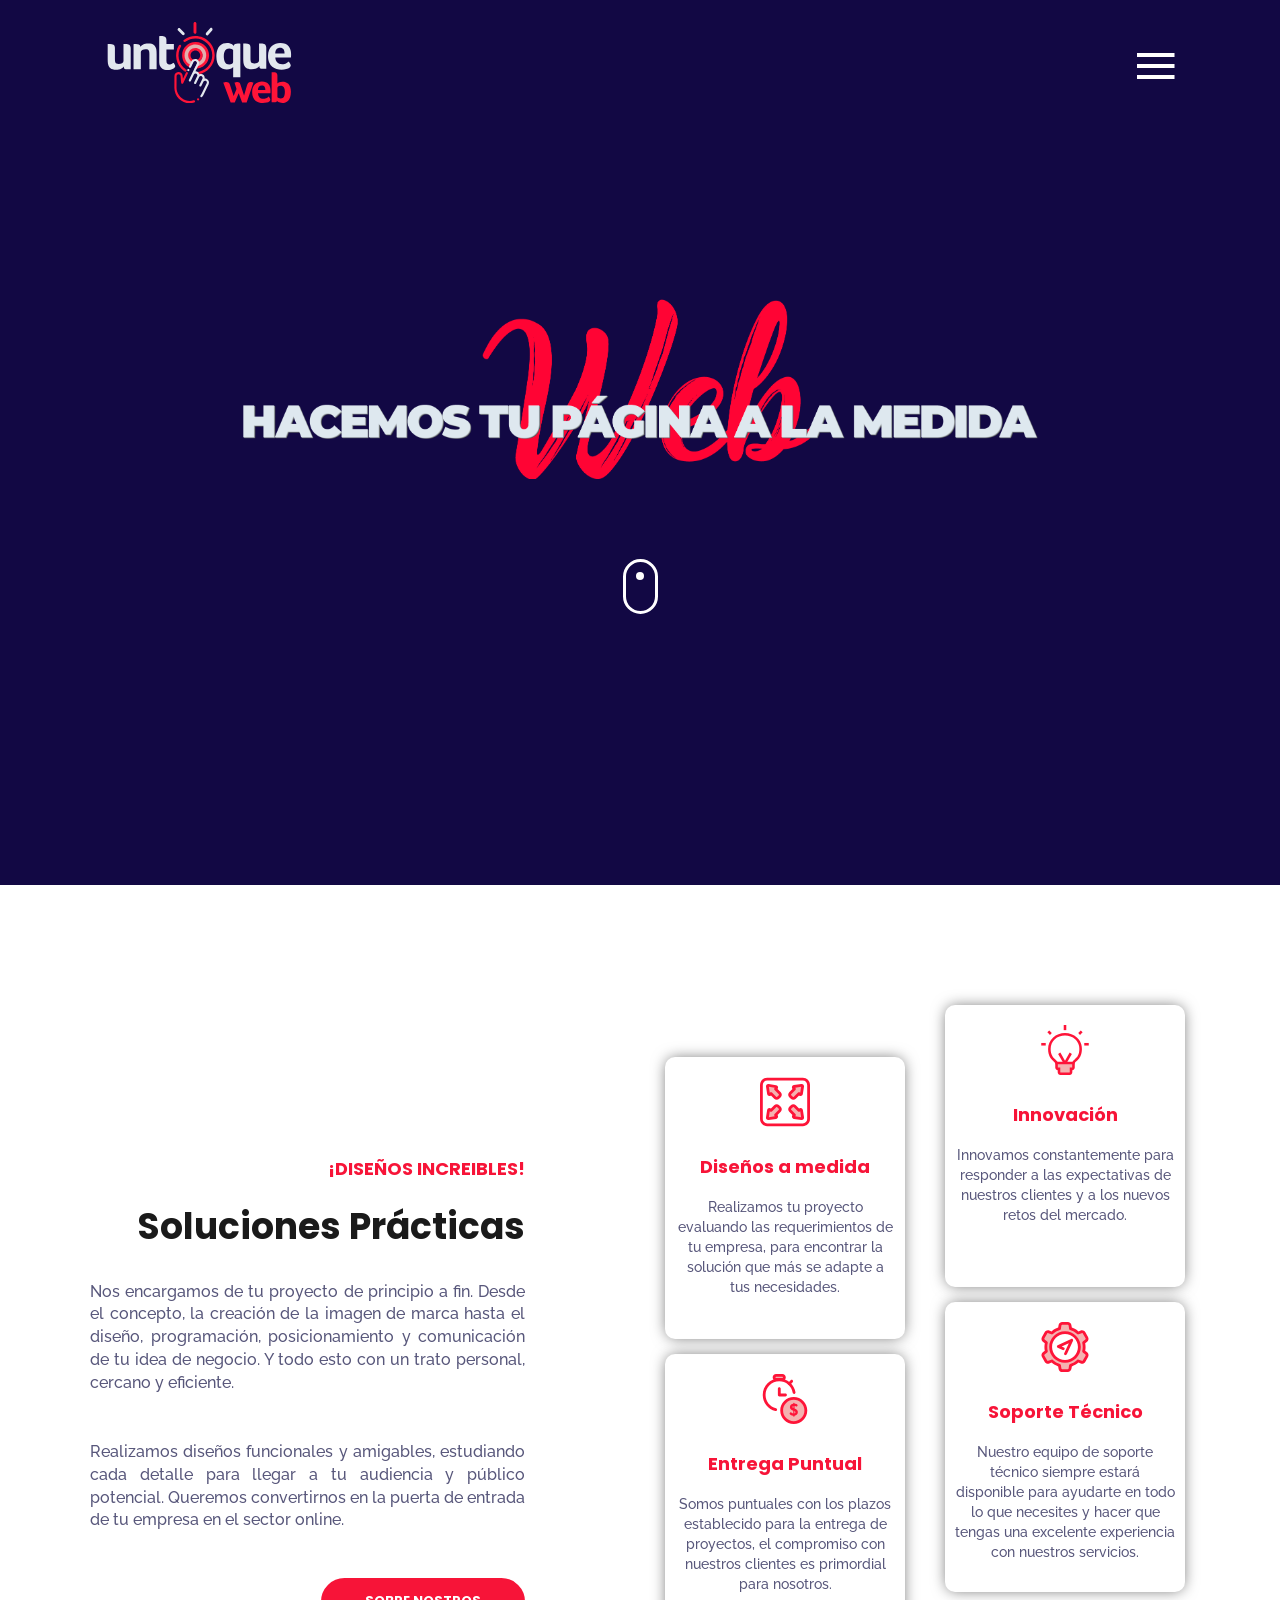
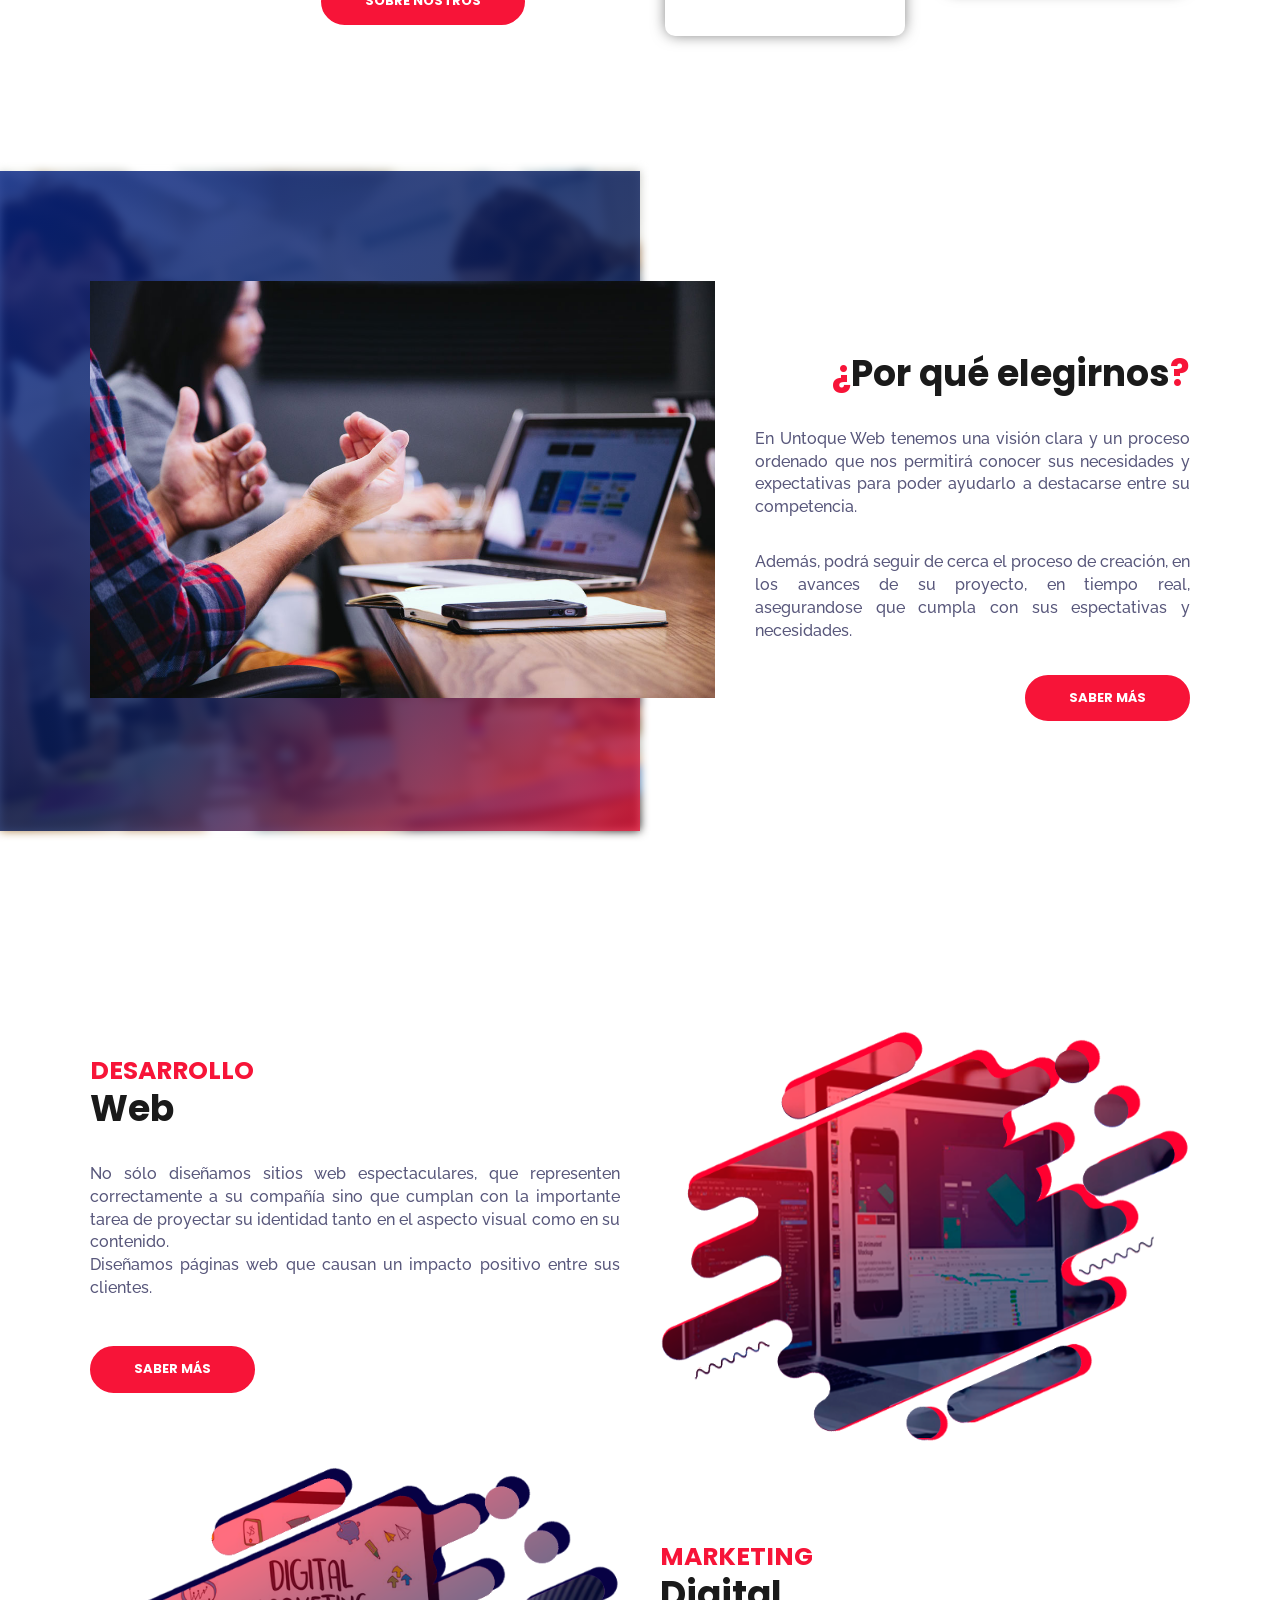
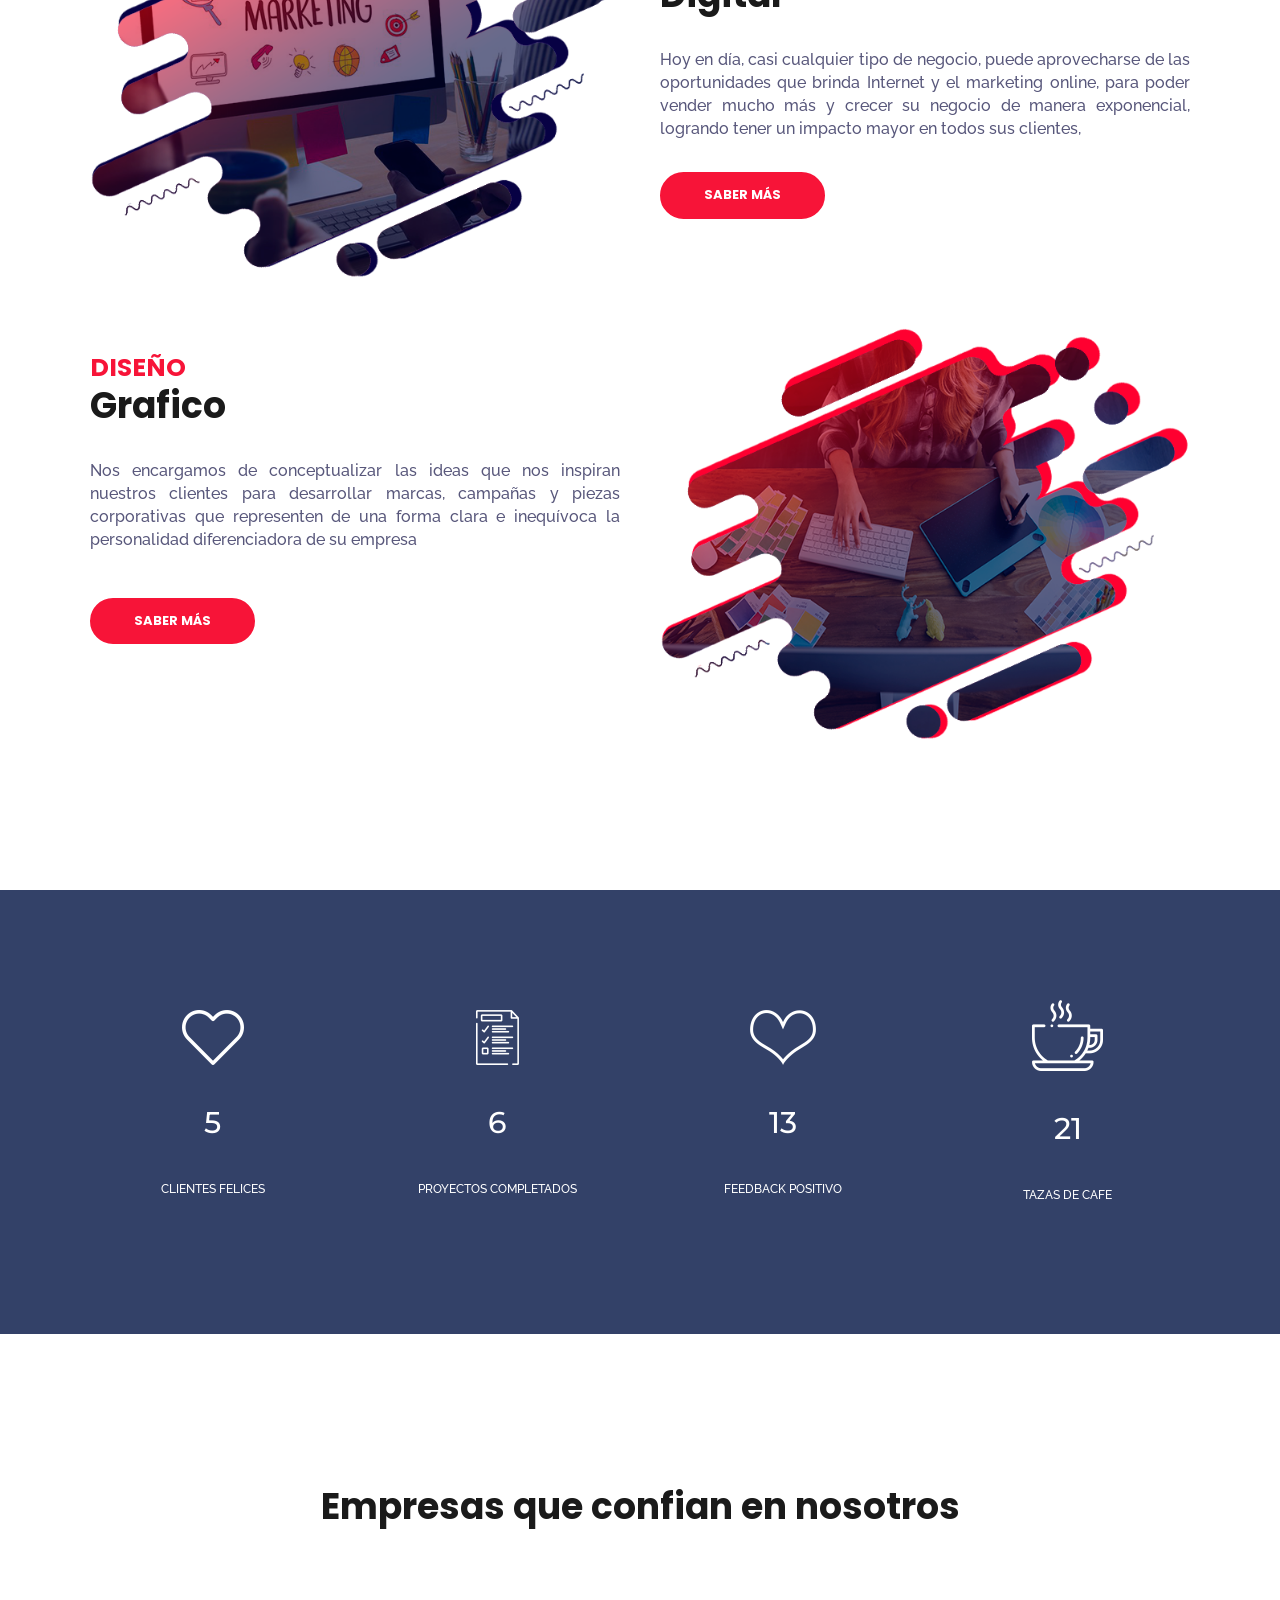
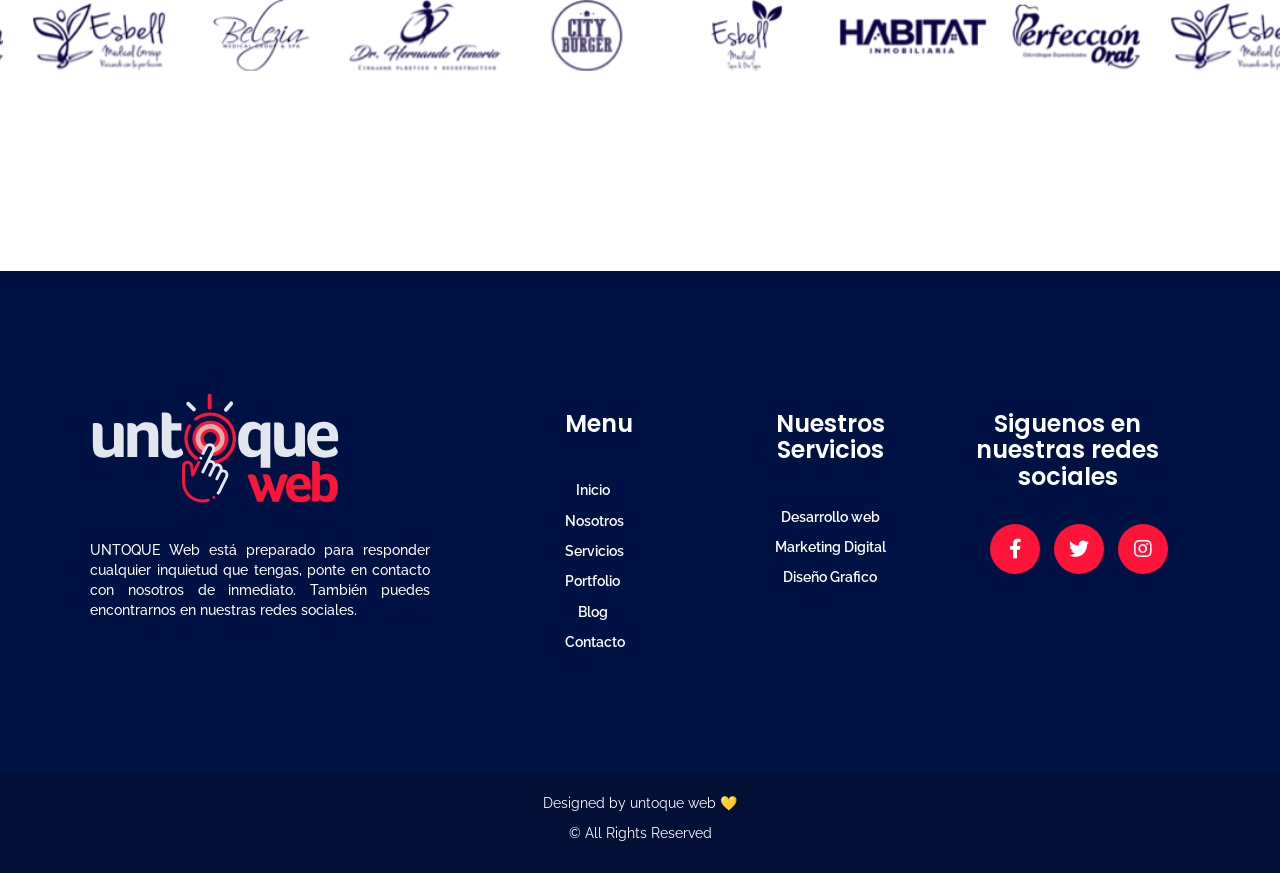
==== index.html @ ce7b5c1b "Base de todo el proyecto" ====
<!DOCTYPE html>
<!--[if lt IE 7]>      <html class="no-js lt-ie9 lt-ie8 lt-ie7"> <![endif]-->
<!--[if IE 7]>         <html class="no-js lt-ie9 lt-ie8"> <![endif]-->
<!--[if IE 8]>         <html class="no-js lt-ie9"> <![endif]-->
<!--[if gt IE 8]><!-->
<html lang="en" class="no-js">
<!--<![endif]-->

<head>
    <meta charset="utf-8">

    <meta http-equiv="X-UA-Compatible" content="IE=edge">
    <meta name="viewport" content="width=device-width, initial-scale=1, shrink-to-fit=no">

    <meta name="description" content="">
    <meta name="author" content="">

    <title>Tu página web a la medida | Untoque Web</title>
    <!-- Standard Favicon -->
    <link rel="apple-touch-icon" sizes="180x180" href="img/favicon/apple-touch-icon.png">
    <link rel="icon" type="image/png" sizes="32x32" href="img/favicon/favicon-32x32.png">
    <link rel="icon" type="image/png" sizes="16x16" href="img/favicon/favicon-16x16.png">
    <link rel="manifest" href="img/favicon/site.webmanifest">
    <link rel="mask-icon" href="img/favicon/safari-pinned-tab.svg" color="#5bbad5">
    <meta name="msapplication-TileColor" content="#da532c">
    <meta name="theme-color" content="#ffffff">

    <!-- Touch Icons - iOS and Android 2.1+ -->
    <link rel="apple-touch-icon" href="img/fav/android-icon-48x48.html">
    <link rel="apple-touch-icon" sizes="72x72" href="img/fav/android-icon-72x72.html" />
    <link rel="apple-touch-icon" sizes="114x114" href="img/fav/apple-icon-114x114.html" />

    <link rel="stylesheet" type="text/css" href="css/bootstrap.min.css">
    <link rel="stylesheet" type="text/css" href="css/animate.css">
    <link rel="stylesheet" type="text/css" href="css/normalize.css">
    <link rel="stylesheet" type="text/css" href="css/style.css">
    <link rel="stylesheet" type="text/css" href="css/owl.carousel.min.css">
    <link rel="stylesheet" type="text/css" href="css/owl.theme.default.min.css">
    <link rel="stylesheet" href="https://use.fontawesome.com/releases/v5.3.1/css/all.css" integrity="sha384-mzrmE5qonljUremFsqc01SB46JvROS7bZs3IO2EmfFsd15uHvIt+Y8vEf7N7fWAU" crossorigin="anonymous">
    <link href="https://fonts.googleapis.com/css?family=Montserrat:400,500,600,700|Raleway:400,600,700" rel="stylesheet">
    <script src="js/vendor/modernizr.js"></script>


    <!-- CSS Files -->
    <link href="css/bootstrap.css" rel="stylesheet">
    <link href="css/ionicons.min.css" rel="stylesheet">
    <link href="css/base.css" rel="stylesheet"/>
    <link href="css/outline.css" rel="stylesheet" type="text/css">
    <link href="css/style2.css" rel="stylesheet">

    <!--[if lt IE 9]>
    <script src="js/html5/respond.min.js"></script>
    <![endif]-->
</head>

<body>

    <div class="navbar-collapse cbp-spmenu cbp-spmenu-vertical cbp-spmenu-right"> <a href="index.html"><img src="img/logo-dark.svg" alt="Image"></a>
      <ul class="nav navbar-nav">
        <li><a data-toggle="collapse" data-target=".navbar-collapse" href="index.html">Inicio</a></li>
        <li><a data-toggle="collapse" data-target=".navbar-collapse" href="nosotros.html">Nosotros</a></li>
        <li><a data-toggle="collapse" data-target=".navbar-collapse" href="servicios.html">Servicios</a></li>
        <li><a data-toggle="collapse" data-target=".navbar-collapse" href="portafolio.html">Portafolio</a></li>
        <li><a data-toggle="collapse" data-target=".navbar-collapse" href="blog.html">Blog</a></li>
        <li><a data-toggle="collapse" data-target=".navbar-collapse" href="contacto.html">Contacto</a></li>
      </ul>
      <!-- end nav navbar-nav  -->
      <address class="address">
      <img src="img/Whatsapp.png" style="width: 30px; height:30px; position:absolute;"> <p class="numero">+57 3152695170 <p>
      </address>
      <!-- end address  --> 
    </div>
    
   

<!-- end navbar-collapse  -->
<header class="">
  <section class="awards section-space text-center">
  <video autoplay loop muted class="overlay-video">
    <source src="videos/video.mp4" type="video/mp4">
  </video>
  <!-- end video -->
  <div class="container wow bounceInUp" style=" z-index: 1000">
    <div class="row">
      <div class="col-md-12">
        <img class="media-img" src="img/medida.png">
        <span class="scroll-btn" >
                <a href="#inicio">
                    <span class="mouse">
                        <span>
                        </span>
                    </span>
                </a>
            </span>
      </div>
      <!--end col-12 --> 
    </div>
    <!-- end row --> 
  </div>
  <!-- end container --> 
</section>
  <div class="wrap">
    <div class="container">
      <div class="row">
        <div class="col-xs-12">
          <nav id="nav" class="navbar navbar-default navbar-header" role="navigation"> <a href="index.html"><img src="img/logo.svg" alt="Image" class="logo"></a>
            <button type="button" class="navbar-toggle toggle-menu menu-right push-body" data-toggle="collapse"> <i class="ion-navicon"></i> </button>
          </nav>
          <!-- end nav -->
        </div>
        <!-- end col-12 --> 
      </div>
      <!-- end row --> 
    </div>
    <!-- end container --> 
  </div>
  <!-- end wrap --> 
</header>
<!-- end header -->

    

    <!--our services-->
    <section class="our-services" id="inicio">
        <div class="container">
            <div class="row">
                <div class="col-md-5">
                    <div class="service-inside-title">
                        <h4>¡Diseños increibles!</h4>
                        <h2>Soluciones Prácticas</h2>
                        <p style=" text-align:justify;">Nos encargamos de tu proyecto de principio a fin. Desde el concepto, la creación de la imagen de marca hasta el diseño, programación, posicionamiento y comunicación  de tu idea de negocio. Y todo esto con un trato personal, cercano y eficiente. </p>
                        <p style=" text-align:justify;">Realizamos diseños funcionales y amigables, estudiando cada detalle para llegar a tu audiencia y público potencial. Queremos convertirnos en la puerta de entrada de tu empresa en el sector online. </p>
                        <a href="nosotros.html" class="btn">Sobre nostros</a>
                    </div><!--/.service-inside-title-->
                </div>
                <div class="col-md-6 offset-md-1 cuadro-icon">
                    <div class="row">
                        <div class="col-md-6">
                            <div class="single-service-inside">
                                <img src="img/icon/maximize.svg" alt="" class="show-icon iconhome" />
                                <img src="img/icon/maximizebw.svg" alt="" class="hide-icon2 iconhome" />
                                <h3>Diseños a medida</h3>
                                <p>Realizamos tu proyecto evaluando las requerimientos de tu empresa, para encontrar la solución que más se adapte a tus necesidades.</p>
                                
                            </div><!--/.single-service-inside-->
                        </div>
                        <div class="col-md-6">
                            <div class="single-service-inside inside">
                                <img src="img/icon/bulb.svg" alt="" class="show-icon iconhome" />
                                <img src="img/icon/bulbbw.svg" alt="" class="hide-icon2 iconhome" />
                                <h3>Innovación</h3>
                                <p>Innovamos constantemente para responder a las expectativas de nuestros clientes y a los nuevos retos del mercado.</p>
                            </div><!--/.single-service-inside-->
                        </div>
                        <div class="col-md-6">
                            <div class="single-service-inside inside">
                                <img src="img/icon/time.svg" alt="" class="show-icon iconhome" />
                                <img src="img/icon/timebw.svg" alt="" class="hide-icon iconhome" />
                                <h3>Entrega Puntual</h3>
                                <p>Somos puntuales con los plazos establecido para la entrega de proyectos, el compromiso con nuestros clientes es primordial para nosotros.</p>
                            </div><!--/.single-service-inside-->
                        </div>
                        <div class="col-md-6">
                            <div class="single-service-inside">
                                <img src="img/icon/compass.svg" alt="" class="show-icon iconhome" />
                                <img src="img/icon/compassbw.svg" alt="" class="hide-icon2 iconhome" />
                                <h3>Soporte Técnico</h3>
                                <p>Nuestro equipo de soporte técnico siempre estará disponible para ayudarte en todo lo que necesites y hacer que tengas una excelente experiencia con nuestros servicios.</p>
                            </div><!--/.single-service-inside-->
                        </div>
                    </div>
                </div>
            </div>
        </div><!--/.container-->
    </section>
    <!--/.our services-->

    <!--DEDICATED TEAM-->
    <section class="dedicated-team">
        <div class="container">
            <div class="row">
                <div class="col-md-7">
                    <div class="dedicated-image">
                        <img src="img/dedicated-img.jpg" alt=""/>
                    </div><!--/.dedicated-image-->

                </div>
                <div class="col-md-5">
                    <div class="why-us-inside" >
                        <h2 class="why-us-inside-h" style="float: right;"><span style="color: #f71438">¿</span>Por qué elegirnos<span style="color: #f71438">?</span></h2>
                        <p style="text-align: justify; float: right;">En Untoque Web tenemos una visión clara y un proceso ordenado que nos permitirá conocer sus necesidades y expectativas para poder ayudarlo a destacarse entre su competencia.</p>
                        <p style="text-align: justify; float: right;">Además, podrá seguir de cerca el proceso de creación, en los avances de su proyecto, en tiempo real, asegurandose que cumpla con sus espectativas y necesidades.</p>
                        
                        <a href="nosotros.html" class="btn" style="float: right;">Saber Más</a>
                    </div><!--/.dedicated-info-->
                </div>
            </div>
        </div><!--/.container-->
    </section>
    <!--/.DEDICATED TEAM-->
   
    <!--about us-->
    <section class="about-us" >
        <div class="container">
            <div class="row">
                <div class="col-sm-6 col-md-push-6" >
                    <div class="about-left">
                        <img src="img/dweb.png" alt="">
                    </div>
                </div>
                <div class="col-sm-6 col-md-pull-6">
                    <div class="about-inside-text">
                         <h4 style="margin-bottom: -25px; font-size: 25px">Desarrollo</h4>
                        <h2>Web</h2>
                        <p style="text-align: justify;">No sólo diseñamos sitios web espectaculares, que representen correctamente a su compañía sino que cumplan con la importante tarea de proyectar su identidad tanto en el aspecto visual como en su contenido. <br>
                        Diseñamos páginas web que causan un impacto positivo entre sus clientes.</p>
                        <a href="web.html" class="btn index-btn">Saber Más</a>
                    </div><!--/.about-inside-text-->
                </div>
            </div>
        </div><!--/.container-->

    </section>
    <!--/.about us-->
    <!--why-we-are-->
    <section class="why-we-are2">
        <div class="container">
            <div class="row">
                 <div class="col-md-6">
                    <img src="img/marketing.png" alt=""/>
                </div>
                <div class="col-md-6">
                    <div class="why-us-inside">
                          <h4 style="margin-bottom: -25px; font-size: 25px">Marketing</h4>
                        <h2>Digital</h2>
                        <p style="text-align: justify;">Hoy en día, casi cualquier tipo de negocio, puede aprovecharse de las oportunidades que brinda Internet y el marketing online, para poder vender mucho más y crecer su negocio de manera exponencial, logrando tener un impacto mayor en todos sus clientes,</p>
                        <a href="marketing.html" class="btn index-btn">Saber Más</a>
                    </div><!--/.why-us-inside-->
                </div>
               
            </div>
        </div><!--/.container-->
    </section>
    <!--/.why-we-are-->

    <!--about us-->
    <section class="about-us spacees">
        <div class="container">
            <div class="row">
                 <div class="col-md-6 col-md-push-6">
                    <div class="about-left">
                        <img src="img/grafico.png" alt="">
                    </div>
                </div>
                <div class="col-md-6 col-md-pull-6">
                    <div class="about-inside-text">
                        <h4 style="margin-bottom: -25px; font-size: 25px">Diseño</h4>
                        <h2>Grafico</h2>
                        <p style="text-align: justify;">Nos encargamos de conceptualizar las ideas que nos inspiran nuestros clientes para desarrollar marcas, campañas y piezas corporativas que representen de una forma clara e inequívoca la personalidad diferenciadora de su empresa</p>
                        <a href="grafico.html" class="btn index-btn">Saber Más</a>
                    </div><!--/.about-inside-text-->
                </div>
               
            </div>
        </div><!--/.container-->

    </section>
    <!--/.about us-->
    
     <!--fun-fact-->
    <section class="fun-fact">
        <div class="container">
            <div class="row">
                <div class="col-md-3">
                    <div class="fun-single">
                        <img src="img/icon/fun1.png" alt=""/>
                        <h4><span class="counter">20</span></h4>
                        <p>Clientes Felices</p>
                    </div><!--/.fun-single-->
                </div>
                <div class="col-md-3">
                    <div class="fun-single">
                        <img src="img/icon/fun2.png" alt=""/>
                        <h4><span class="counter">25</span></h4>
                        <p>Proyectos Completados</p>
                    </div><!--/.fun-single-->
                </div>
                
                <div class="col-md-3">
                    <div class="fun-single">
                        <img src="img/icon/fun4.png" alt=""/>
                        <h4><span class="counter">50</span></h4>
                        <p>Feedback Positivo</p>
                    </div><!--/.fun-single-->
                </div>

                <div class="col-md-3" style="margin-top: -10px;">
                    <div class="fun-single">
                        <img src="img/icon/fun3.png" alt=""/>
                        <h4><span class="counter">80</span></h4>
                        <p>Tazas de cafe</p>
                    </div><!--/.fun-single-->
                </div>
            </div>
        </div><!--/.container-->
    </section>
    <!--/.fun-fact-->
    <section class="clients">
        <div class="about-inside-text">
            <h2 style="text-align: center; margin-top: 150px;">Empresas que confian en nosotros</h2>
        </div>
        <div class="owl-carousel" id="hero-logo-slider">
                <div>
                    <div class="single-logo">
                        <img src="img/logo/img1.png" alt=""/>
                    </div>
                </div>
                <div>
                    <div class="single-logo">
                        <img src="img/logo/img2.png" alt=""/>
                    </div>
                </div>
                <div>
                    <div class="single-logo">
                        <img src="img/logo/img3.png" alt=""/>
                    </div>
                </div>
                <div>
                    <div class="single-logo">
                        <img src="img/logo/img5.png" alt=""/>
                    </div>
                </div>
                <div>
                    <div class="single-logo">
                        <img src="img/logo/img6.png" alt=""/>
                    </div>
                </div>
                <div>
                    <div class="single-logo">
                        <img src="img/logo/img7.png" alt=""/>
                    </div>
                </div>
                <div>
                    <div class="single-logo">
                        <img src="img/logo/img8.png" alt=""/>
                    </div>
                </div>
            </div>
    </section>

   

    

    
    <!--footer-widget-->
    <section class="footer-widget">
        <div class="container">
            <div class="row">
                <div class="col-md-4">
                    <div class="widget-inside">
                        <img class="footer-img" src="img/logo.svg" alt=""  />
                        <p style="text-align: justify; margin-top: 10px;">UNTOQUE Web está preparado para responder cualquier inquietud que tengas, ponte en contacto con nosotros de inmediato. También puedes encontrarnos en nuestras redes sociales.</p>
                    </div>
                </div>
                <div class="col-md-1 offset-md-1">
                    <div class="footer-link">
                        <h3>Menu</h3>
                        <ul>
                            <li><a href="index.html">Inicio</a></li>
                            <li><a href="nosotros.html">Nosotros</a></li>
                            <li><a href="servicios.html">Servicios</a></li>
                            <li><a href="portafolio.html">Portfolio</a></li>
                            <li><a href="blog.html">Blog</a></li>
                            <li><a href="contacto.html">Contacto</a></li>
                        </ul>
                    </div>
                </div>
                <div class="col-md-2 offset-md-1">
                    <div class="footer-link">
                        <h3>Nuestros Servicios</h3>
                         <ul>
                            <li><a href="web.html">Desarrollo web</a></li>
                            <li><a href="marketing.html">Marketing Digital</a></li>
                            <li><a href="grafico.html">Diseño Grafico</a></li>
                        </ul>
                    </div>
                </div>
                <div class="col-md-3">
                    <div class="footer-input">
    
                        <div class="follow-link">
                            <h3>Siguenos en nuestras redes sociales</h3>
                            <ul>
                                <li><a href="https://facebook.com/untoqueweb" target="_blank"><i class="fab fa-facebook-f"></i></a></li>
                                <li><a href="https://twitter.com/untoqueweb" target="_blank"><i class="fab fa-twitter"></i></a></li>
                                <li><a href="https://instagram.com/untoqueweb" target="_blank"><i class="fab fa-instagram"></i></a></li>
                            </ul>
                        </div>
                    </div>
                </div>
            </div>
        </div><!--/.container-->
    </section>
    <!--/.footer-widget-->

    <!--footer-->
    <footer class="footer">
        <div class="container">
            <p>Designed by untoque web 💛 </p>
            <p>&copy; All Rights Reserved</p>
        </div><!--/.container-->
    </footer>
    <!--/.footer-->

    <script src="js/jquery-1.12.4.min.js"></script>
    <script src="js/vendor/bootstrap.min.js"></script>
    <script src="js/vendor/popper.min.js"></script>
    <script src="js/vendor/plugin.js"></script>
    <script src="js/main.js"></script>



    <!-- JS Files --> 
    <script src="js/jquery.min.js"></script> 
    <script src="js/jPushMenu.js"></script> 
    <script src="js/bootstrap.min.js"></script> 
    <script src="js/wow.js"></script> 
    <script src="js/jquery.fancybox.js"></script> 
    <script src="js/modernizr.custom.js"></script> 
    <script src="js/imgesloaded.pkgd.min.js"></script> 
    <script src="js/zero.js"></script>

</body>
</html>
---- css/style.css ----
/*
 * Title: Kiyra
 * Author: XeroThemes Teams
 */

/* --------------------------------------------------------
[Table of contents]
1. Global styles
2. Menu styles
3.Banner
4.About us
5.Our service
6.Video show
7.Why we are
8.Fun fact
9.Testimonials
10.Price list
11.Discuss project
12.Footer widget
13.Responsive
14.About page
15.Service page
16.Portfolio page
17.Contact page
18.Blog page
19.Service single page

[End table of contents]
----------------------------------------------------------------------- */

/* ------------------------------
   Global styles
---------------------------- */

@import url('https://fonts.googleapis.com/css?family=Poppins');


html, body, div, span, applet, object, iframe,

h1, h2, h3, h4, h5, h6, p, blockquote, pre,

a, abbr, acronym, address, big, cite, code,

del, dfn, em, img, ins, kbd, q, s, samp,

small, strike, strong, sub, sup, tt, var,
b, u, i, center,

dl, dt, dd, ol, ul, li,

fieldset, form, label, legend,

table, caption, tbody, tfoot, thead, tr, th, td,

article, aside, canvas, details, embed,

figure, figcaption, footer, header, hgroup,

menu, nav, output, ruby, section, summary,

time, mark, audio, video {

  margin: 0;

  padding: 100;

  border: 0;

  font-size: 100%;

  font: inherit;

  vertical-align: baseline; }



article, aside, details, figcaption, figure,

footer, header, hgroup, menu, nav, section {

  display: block; }



body {

  line-height: 1; }



ol, ul {

  list-style: none; }



blockquote, q {

  quotes: none; }



blockquote:before, blockquote:after,

q:before, q:after {

  content: '';

  content: none; }



table {

  border-collapse: collapse;

  border-spacing: 0; }



body {

   font-family: 'Raleway', sans-serif;
  font-weight: 400;
  font-size: 14px;

  line-height: 26px;

  letter-spacing: 0; }



img {

  max-width: 100%; }



a,

a:hover,

a:focus {

  cursor: pointer !important;

  outline: none;

  text-decoration: none; }



h1,

h2,

h3,

h4,

h5,

h6 {

 font-family: 'Montserrat', sans-serif;
  font-weight: 400;
  
  color: #1e2c34;

  margin: 0;

  padding: 0; }



ul, li {

  margin: 0;

  padding: 0;

  list-style: none; }



strong {

  font-weight: 700; }




/* This only works with JavaScript, 
        if it's not present, don't show loader */

.no-js #loader {
    display: none;
}

.js #loader {
    display: block;
    position: absolute;
    left: 100px;
    top: 0;
}

.se-pre-con {
    position: fixed;
    left: 0px;
    top: 0px;
    width: 100%;
    height: 100%;
    z-index: 9999999;
    background: url(../img/loader_ico.html) center no-repeat #fff;
}


/* -------------------------------- 

menue style

-------------------------------- */





/* -------------------------------- 

close menue style

-------------------------------- */




/* -------------------------------- 

Start Hero banner style

-------------------------------- */

.hero-banner{
  position: relative;
  width: 100%;
  z-index: 9;
  padding-top: 230px;
}
.hero-banner:after{
  width: 60%;
  height: 100%;
  content: '';
  position: absolute;
  right: 0;
  top: 0;
  background: url(../img/banner-right-bg.png);
  background-size: cover;
  background-repeat: no-repeat;
  z-index: -9;
}
.hero-banner:before{
  width: 60%;
  height: 100%;
  content: '';
  position: absolute;
  left: 0;
  bottom: 0;
  background: url(../img/banner-left-bg.png);
  background-size: cover;
  background-repeat: no-repeat;
}

.hero-banner .col-md-7{
  padding: 0;
}
.banner-inside-text h1{
  font-family: 'Poppins', sans-serif;
  font-weight: 600;
  color: #1a1a1a;
  font-size: 52px;
  line-height: 1.3em;
  padding-bottom: 20px;
}
.banner-inside-text p{
  color: #58577b;
  font-size: 18px;
  font-family: 'Raleway', sans-serif;
  font-weight: 500;
  margin-bottom: 30px;
}
.media-img{
  width:800px; height: 181px; margin-top: 18%; margin-bottom: 80px;
}

/*button style*/
.banner-inside-text .btn,
.about-inside-text .btn,
.service-inside-title .btn,
.why-us-inside .btn,
.price-list-title .btn, .why-use .btn,
.price-body .btn,
.contact-form-inside form  .btn{
  position: relative;
  font-family: 'Poppins', sans-serif;
  font-weight: 700;
  padding: 12px 42px;
  color: #ffffff;
  font-size: 13px;
  overflow: hidden;
  border-radius: 40px;
  background-color:#f71438;
  text-transform: uppercase;
  z-index: 9;
  border:2px solid #f71438;
}
.banner-inside-text .btn:after,
.about-inside-text .btn:after,
.service-inside-title .btn:after,
.why-us-inside .btn:after,
.price-list-title .btn:after,
.why-use .btn:after,
.price-body .btn:after,
.contact-form-inside form  .btn:after{
  content: '';
  width: 100%;
  height: 0;
  position: absolute;
  left: 0;
  top: 0;
  -webkit-transition: 0.3s all ease;
  -moz-transition: 0.3s all ease;
  -ms-transition: 0.3s all ease;
  -o-transition: 0.3s all ease;
  transition: 0.3s all ease;
  z-index: -9;
  background:#fff;
}
.dedicated-team:after {
  filter:  blur(5px);
}
.why-use .btn:after{
  content: '';
  width: 100%;
  height: 0;
  position: absolute;
  left: 0;
  top: 0;
  -webkit-transition: 0.3s all ease;
  -moz-transition: 0.3s all ease;
  -ms-transition: 0.3s all ease;
  -o-transition: 0.3s all ease;
  transition: 0.3s all ease;
  z-index: -9;
  background:#001243;
}
.p-diseno{
  margin-bottom: -15px;
}
.banner-inside-text .btn:hover:after,
.about-inside-text .btn:hover:after,
.service-inside-title .btn:hover:after,
.why-us-inside .btn:hover:after,
.price-list-title .btn:hover:after,
.price-body .btn:hover:after,
.why-use .btn:hover:after,
.contact-form-inside form  .btn:hover:after{
  height: 100%;
}
.about-inside-text .btn:hover,
.banner-inside-text .btn:hover,
.service-inside-title .btn:hover,
.why-us-inside .btn:hover,
.why-use .btn:hover,
.price-list-title .btn:hover,
.contact-form-inside form  .btn:hover{
  color: #f71438;
}
.h-web {
  font-size: 50px;
}

#hero-logo-slider{
  margin-top: 50px;
  margin-bottom: 200px;
}


.logo__image {
  width: 100%;
  transition: transform .5s;
}

.logo__text {
  color: darkorange;
  font-size: .9em;
  font-weight: bold;
  font-family: sans-serif;
  text-align: center;
  text-transform: uppercase;
  opacity: 0;
  transition: opacity .5s;
  position: absolute;
  bottom: 0;
  left: 0;
  right: 0;
}

.logo:hover .logo__image {
  transform: translateY(-20px);
}

.logo:hover .logo__text {
  opacity: 1;
}

.video_inside{
  position: relative;
  height: 100%;
  width: 100%;
  text-align: center;
}


.video_inside .btn{
  width: 80px;
  height: 80px;
  padding-top: 12px;
  background-color: #8881ce;
  border:1px solid #ffffff;
  color: #ffffff;
  font-size: 20px;
  text-align: center;
  outline: 0;
  -webkit-border-radius: 50%;
  -moz-border-radius: 50%;
  -ms-border-radius: 50%;
  border-radius: 50%;
  margin-left: auto;
  margin-right: auto;
  position: relative;
  z-index: 11;
}





.modal-backdrop{
  z-index: 1;
}
.modal-dialog{
  margin-top: 130px !important;
}

.modal-dialog {
      max-width: 800px;
      margin: 30px auto;
}

.modal-body {
  position:relative;
  padding:0px;
}
.close {
  position:absolute;
  right:-30px;
  top:0;
  z-index:999;
  font-size:2rem;
  font-weight: normal;
  color:#fff;
  opacity:1;
}

/* -------------------------------- 

Close Hero banner style

-------------------------------- */

/* -------------------------------- 

Start Services style

-------------------------------- */

.dedicated-service{
  width: 100%;
  background-color: #ffffff;
  padding-top: 120px;
  position: relative;
  overflow: hidden;
  z-index: 9;
}
.dedicated-service:after{
  content: '';
  width: 30%;
  height: 100%;
  position: absolute;
  right: 0;
  bottom: 0;
  background-image: url(../img/service-bg.png);
  z-index: -9;
  background-repeat: no-repeat;
  background-size: cover;
  opacity: 0.15;
}

/*title*/
.title{
  text-align: center;
}
.title h2{
  font-family: 'Poppins', sans-serif;
  font-weight: 700;
  color: #282525;
  font-size: 36px;
  white-space: nowrap;
}
/*title*/

.dedicated-service .no-padd{
  padding: 0;
}

.dedicated-service .title{
  padding-bottom: 90px;
}

.dedicated-service .single-service{
  padding: 60px 30px;
  border:1px solid #f7f7f7;
  -webkit-transition: 0.3s all ease-in;
  -moz-transition: 0.3s all ease-in;
  -ms-transition: 0.3s all ease-in;
  -o-transition: 0.3s all ease-in;
  transition: 0.3s all ease-in;
}
.dedicated-service .single-service:hover{
  -ms-filter: "progid:DXImageTransform.Microsoft.Shadow(Strength=27, Direction=0, Color=#000000)";/*IE 8*/
-moz-box-shadow: 0 0 27px -5px rgba(0,0,0,0.6);/*FF 3.5+*/
-webkit-box-shadow: 0 0 27px -5px rgba(0,0,0,0.6);/*Saf3-4, Chrome, iOS 4.0.2-4.2, Android 2.3+*/
box-shadow: 0 0 27px -5px rgba(0,0,0,0.6);/* FF3.5+, Opera 9+, Saf1+, Chrome, IE10 */
filter: progid:DXImageTransform.Microsoft.Shadow(Strength=27, Direction=135, Color=#000000); /*IE 5.5-7*/
 }

 .dedicated-service .single-service h3{
  font-family: 'Poppins', sans-serif;
  font-weight: 700;
  color: #282525;
  font-size: 24px;
  line-height: 1.3em;
  padding: 20px 0;
 }
.dedicated-service .single-service p{
  font-family: 'Raleway', sans-serif;
  font-weight: 400;
  color: #282525;
  font-size: 16px;
 }

.dedicated-service .text-center-btn{
  text-align: center;
  padding-top: 90px;
}

.dedicated-service .text-center-btn .btn{
  text-transform: uppercase;
  font-family: 'Poppins', sans-serif;
  font-weight: 600;
  font-size: 14px;
  border:1px solid #ffffff;
  color: #ffffff;
  padding: 12px 24px;
  -webkit-border-radius: 40px;
  -moz-border-radius: 40px;
  -ms-border-radius: 40px;
  border-radius: 40px;
  margin-top: 0;
  background-color: #0824c0;
  overflow: hidden;
  position: relative;
  z-index: 9;
}
.dedicated-service .text-center-btn .btn:after{
  content: '';
  width: 100%;
  height: 0;
  position: absolute;
  left: 0;
  top: 0;
  background-color:#ffffff;
  z-index: -9;
  -webkit-transition: 0.3s all ease;
  -moz-transition: 0.3s all ease;
  -ms-transition: 0.3s all ease;
  -o-transition: 0.3s all ease;
  transition: 0.3s all ease;
}
.dedicated-service .text-center-btn .btn:hover:after{
  height: 100%;
}
.dedicated-service .text-center-btn .btn:hover{
  color:#0824c0;
  border:1px solid #0824c0;
}

/* -------------------------------- 

Close Services style

-------------------------------- */


/* -------------------------------- 

Start About us style

-------------------------------- */

.about-us{
  width: 100%;
  padding-top: 150px;
  background-color: #ffffff;
  z-index: 9;
}

.spacees {
  padding-top: 50px;
}

/*title text*/
.about-inside-text h4,
.service-inside-title h4, 
.why-us-inside h4{
  text-transform: uppercase;
  font-weight: 700;
  color: #f71438;
  font-size: 18px;
  font-family: 'Poppins', sans-serif;
}
.about-inside-text h2,
.service-inside-title h2,
.how-work-right h2,
.why-us-inside h2,
.testimonial-title h2,
.price-list-title h2{
  font-family: 'Poppins', sans-serif;
  font-weight: 700;
  color: #1a1a1a;
  font-size: 36px;
  line-height: 1.3em;
  padding-bottom: 20px;
}
.about-inside-text p,
.service-inside-title p,
.testimonial-title p,
.price-list-title p{
  padding-bottom: 36px;
  font-family: 'Raleway', sans-serif;
  font-weight: 500;
  color: #58577b;
  font-size: 16px;
}


/* -------------------------------- 

Close About us style

-------------------------------- */

/* -------------------------------- 

Start Exclusive service style

-------------------------------- */

.exlusive-service{
  width: 100%;
  padding-top: 110px;
  overflow: hidden;
}
.custom-width-title {  
  width: 41.666667%;
  padding-right: 20px;
}
.service-slider{
  position: relative;
  float: right;
  padding:60px 0;
  padding-bottom: 0;
  margin-top: 40px;
}

.slider-inside-service{
  padding: 38px 18px;
  background-color: #fff;
  border-radius: 25px;
  -webkit-box-shadow: 0 0 9.9px 0.1px rgba(0,0,0,0.1);
  box-shadow: 0 0 9.9px 0.1px rgba(0,0,0,0.1);
  margin: 10px;
  transition: 0.3s all ease-in;
}
.slider-inside-service:hover{
  background-color: #0f06c1;
}
.slider-inside-service:hover h4,
.slider-inside-service:hover p,
.slider-inside-service:hover .btn{
  color: #ffffff;
}
.owl-carousel .owl-item  .slider-inside-service:hover .hide-icon{
  display: block;
}
.owl-carousel .owl-item  .slider-inside-service:hover .show-icon{
  display: none;
}

.slider-inside-service h4{
  font-family: 'Poppins', sans-serif;
  font-weight: 700;
  color: #0f06c1;
  font-size: 18px;
  padding: 18px 0;
}
.slider-inside-service p{
  font-family: 'Raleway', sans-serif;
  font-weight: 500;
  color: #58577b;
  font-size: 14px;
}
.slider-inside-service img{
  width: auto;
  max-width: 35px;
}
.owl-carousel .owl-item .slider-inside-service .hide-icon{
  display: none;
}

.slider-inside-service .btn{
  text-transform: uppercase;
  font-family: 'Poppins', sans-serif;
  font-weight: 700;
  padding-top: 18px;
  color: #0824c0;
  padding-left: 0;
  font-size: 14px;
  padding-bottom: 0;
}
.slider-inside-service .btn i,
.project-title .btn i{
  padding-left: 10px;
}

.service-slider .owl-nav{
  position: absolute;
  top: -80px;
  text-align: left;
  left: 20px;
}
.service-slider  .owl-carousel .owl-nav button.owl-next, 
.service-slider  .owl-carousel .owl-nav button.owl-prev{
  margin-right: 10px;
  width: 30px;
  height: 30px;
  border:2px solid #282525;
  color: #282525;
  border-radius: 50%;
  text-align: center;
  outline: 0;
}

/* -------------------------------- 

Close Exclusive service style

-------------------------------- */





/* -------------------------------- 

Start Our service style

-------------------------------- */

.our-services{
  width: 100%;
  padding-top: 120px;
  background-color: #ffffff;
  position: relative;
  padding-bottom: 120px;
}
.service-inside-title{
  text-align: right;
  padding-top: 130px;
}

.our-services .row .col-md-6 .row .col-md-6:nth-child(1){
  margin-top: 52px;
}

.our-services .row .col-md-6 .row .col-md-6:nth-child(4){
  margin-top: -52px;
}


.single-service-inside{
  width: 100%;
  padding: 20px 10px;
  margin-bottom: 15px;
  -ms-filter: "progid:DXImageTransform.Microsoft.Shadow(Strength=15, Direction=0, Color=#000000)";/*IE 8*/
  -moz-box-shadow: 0 0 15px -2px rgba(0,0,0,0.6);/*FF 3.5+*/
  -webkit-box-shadow: 0 0 15px -2px rgba(0,0,0,0.6);/*Saf3-4, Chrome, iOS 4.0.2-4.2, Android 2.3+*/
  box-shadow: 0 0 15px -2px rgba(0,0,0,0.6);/* FF3.5+, Opera 9+, Saf1+, Chrome, IE10 */
  filter: progid:DXImageTransform.Microsoft.Shadow(Strength=15, Direction=135, Color=#000000); /*IE 5.5-7*/
  -webkit-transition: 0.3s all ease;
  -moz-transition: 0.3s all ease;
  -ms-transition: 0.3s all ease;
  -o-transition: 0.3s all ease;
  transition: 0.3s all ease;
  min-height: 282px;
  border-radius: 10px;
  cursor: pointer;
  text-align: center;
}

.single-service-inside .hide-icon {
  display: none;
}
.single-service-inside .hide-icon2 {
  display: none;
}
.single-logo {
  width: 200px;
}
.single-service-inside h3 {
  font-family: 'Poppins', sans-serif;
  font-weight: 700;
  color: #f71438;
  font-size: 18px;
  padding: 10px 0;
}
.single-service-inside p {
  font-family: 'Raleway', sans-serif;
  font-weight: 500;
  color: #58577b;
  font-size: 14px;
}
.single-service-inside a {
  text-transform: uppercase;
  font-family: 'Raleway', sans-serif;
  font-weight: 700;
  color: #8881ce;
  font-size: 14px;
}
.single-service-inside a i {
  padding-left: 10px;
}
.iconhome{
  width: 50px;
}
/*hover*/
.single-service-inside:hover {
  background-color: #001243;
}
.inside:hover{
  background-color: #001243;
}
.single-service-inside:hover .show-icon{
  display: none;
}
.single-service-inside:hover .hide-icon{
  display: block;
  margin-left: auto;
  margin-right: auto;
}
.single-service-inside:hover .hide-icon2{
  display: block;
  margin-left: auto;
  margin-right: auto;
}
.single-service-inside:hover h3,
.single-service-inside:hover p,
.single-service-inside:hover a{
  color: #ffffff;
}

/* -------------------------------- 

Close Our service style

-------------------------------- */




/* -------------------------------- 

Start Video show style

-------------------------------- */

.how-we-work{
  width: 100%;
  background-color: #efeff1;
  padding-top: 120px;
}

.left-work-img{
  width: 100%;
  position: relative;
  height: 100%;
}
.left-work-img img{
  position: absolute;
  left: 0;
  bottom: 0;
}

.how-work-right .video_inside{
  text-align: left;
}
.how-work-right .video_inside h2{
  padding-top: 24px;
}
.how-work-right{
  padding-bottom: 120px;
}
.how-work-right .video_inside p{
  font-family: 'Raleway', sans-serif;
  font-weight: 500;
  color: #58577b;
  font-size: 16px;
  padding-top: 22px;
}
.how-work-right .video_inside{
  z-index:0;
}

/* -------------------------------- 

Close Video show style

-------------------------------- */




/* -------------------------------- 

Start Why we are style

-------------------------------- */


.why-we-are{
  width: 100%;
  padding-top: 120px;
  padding-bottom: 120px;
}
.why-we-are2{
  width: 100%;
  padding-top: 25px;
  z-index: 9;
  background-color: #fff;
}

.why-us-inside{
  padding-top: 50px;
}
.why-us-inside ul{
  list-style: none;
  margin: 0;
}
.why-us-inside li{
  margin-top: 20px;
}

.why-us-inside p{
  font-family: 'Raleway', sans-serif;
  font-weight: 500;
  color: #58577b;
  font-size: 16px;
  padding-bottom: 22px;
}

/* -------------------------------- 

Close Why we are style

-------------------------------- */


/* -------------------------------- 

Start Dedicated Team style

-------------------------------- */

.dedicated-team{
  width: 100%;
  margin-bottom: 50px;
  background-color: #ffffff;
  position: relative;
  z-index: 9;
  padding: 110px 0;
}
.dedicated-team2{
  width: 100%;
  margin-bottom: 50px;
  background-color: #ffffff;
  position: relative;
  z-index: 9;
  padding: 110px 0;
  margin-top:130px;
}
.bg-gr{
    position: absolute;
    bottom: -270px;
    right: -150px;
    width: 400px;
    height: 390px;
    z-index: -9;
    opacity: 0.15;
}
.dedicated-team:after{
  content: '';
  width: 50%;
  height: 100%;
  position: absolute;
  left: 0;
  bottom: 0;
  background-image: url(../img/dedicated-bg.jpg);
  z-index: -9;
  background-repeat: no-repeat;
  background-size: cover;
  background-position: center;
}
.dedicated-team:before{
  content: '';
  width: 50%;
  height: 100%;
  position: absolute;
  left: 0;
  bottom: 0;
background: rgba(18,8,68,1);
background: -moz-linear-gradient(-45deg, rgba(18,8,68,1) 0%, rgba(1,32,131,1) 0%, rgba(5,24,82,1) 57%, rgba(234,26,61,1) 100%);
background: -webkit-gradient(left top, right bottom, color-stop(0%, rgba(18,8,68,1)), color-stop(0%, rgba(1,32,131,1)), color-stop(57%, rgba(5,24,82,1)), color-stop(100%, rgba(234,26,61,1)));
background: -webkit-linear-gradient(-45deg, rgba(18,8,68,1) 0%, rgba(1,32,131,1) 0%, rgba(5,24,82,1) 57%, rgba(234,26,61,1) 100%);
background: -o-linear-gradient(-45deg, rgba(18,8,68,1) 0%, rgba(1,32,131,1) 0%, rgba(5,24,82,1) 57%, rgba(234,26,61,1) 100%);
background: -ms-linear-gradient(-45deg, rgba(18,8,68,1) 0%, rgba(1,32,131,1) 0%, rgba(5,24,82,1) 57%, rgba(234,26,61,1) 100%);
background: linear-gradient(135deg, rgba(18,8,68,1) 0%, rgba(1,32,131,1) 0%, rgba(5,24,82,1) 57%, rgba(234,26,61,1) 100%);

 opacity: 0.8;
}
.dedicated-team2:after{
  content: '';
  width: 50%;
  height: 100%;
  position: absolute;
  left: 0;
  bottom: 0;
  background-image: url(../img/dedicated-bg.jpg);
  z-index: -9;
  background-repeat: no-repeat;
  background-size: cover;
  background-position: center;
}
.dedicated-team2:before{
  content: '';
  width: 50%;
  height: 100%;
  position: absolute;
  left: 0;
  bottom: 0;
background: rgba(18,8,68,1);
background: -moz-linear-gradient(-45deg, rgba(18,8,68,1) 0%, rgba(1,32,131,1) 0%, rgba(5,24,82,1) 57%, rgba(234,26,61,1) 100%);
background: -webkit-gradient(left top, right bottom, color-stop(0%, rgba(18,8,68,1)), color-stop(0%, rgba(1,32,131,1)), color-stop(57%, rgba(5,24,82,1)), color-stop(100%, rgba(234,26,61,1)));
background: -webkit-linear-gradient(-45deg, rgba(18,8,68,1) 0%, rgba(1,32,131,1) 0%, rgba(5,24,82,1) 57%, rgba(234,26,61,1) 100%);
background: -o-linear-gradient(-45deg, rgba(18,8,68,1) 0%, rgba(1,32,131,1) 0%, rgba(5,24,82,1) 57%, rgba(234,26,61,1) 100%);
background: -ms-linear-gradient(-45deg, rgba(18,8,68,1) 0%, rgba(1,32,131,1) 0%, rgba(5,24,82,1) 57%, rgba(234,26,61,1) 100%);
background: linear-gradient(135deg, rgba(18,8,68,1) 0%, rgba(1,32,131,1) 0%, rgba(5,24,82,1) 57%, rgba(234,26,61,1) 100%);

 opacity: 0.8;
}


/* -------------------------------- 

Close Dedicated Team style

-------------------------------- */

/* -------------------------------- 

Start Fun fact style

-------------------------------- */

.fun-fact{
  width: 100%;
  padding: 120px 0;
  background: url(../img/fun-bg.jpg);
  background-size: cover;
  background-repeat: no-repeat;
  position: relative;
  z-index: 9;
  background-attachment: fixed;
  margin-top: 150px;
}
.fun-fact:after{
  content: '';
  width: 100%;
  height: 100%;
  position: absolute;
  left: 0;
  top: 0;
  background-color: #001243;
  opacity: 0.8;
  z-index: -9;
}

.fun-single{
  text-align: center;
  width: 100%;
}
.fun-single h4{
  font-family: 'Montserrat', sans-serif;
  font-weight: 500;
  font-size: 30px;
  color: #ffffff;
  padding: 14px 0;
}
.fun-single p{
  color: #ffffff;
  font-family: 'Raleway', sans-serif;
  font-weight: 500;
  font-size: 12px;
  text-transform: uppercase;
}

/* -------------------------------- 

Close Fun fact style

-------------------------------- */




/* -------------------------------- 

Start Testimonials style

-------------------------------- */


.testimonial{
  width: 100%;
  padding-top: 120px;
  margin-bottom: 140px;
  position: relative;
  z-index: 9;
}
.testimonial:after{
  content: '';
  width: 40%;
  height: 100%;
  position: absolute;
  left: 0;
  top: 0;
  z-index: -9;
  background: url(../img/banner-left-bg.png);
}

.testimonial-title2 h2{
  width: 100%;
  line-height:1em;
}


.testimonial .owl-carousel{
  z-index: 99;
}
.testimonial .owl-carousel .owl-item img{
  max-width: 80px;
  height: 80px;
}
.testimonial .owl-carousel .col-md-12{
  padding: 22px;
}
.single-review{
  width: 100%;
  background-color: #ffffff;
  -ms-filter: "progid:DXImageTransform.Microsoft.Shadow(Strength=16, Direction=0, Color=#000000)";/*IE 8*/
  -moz-box-shadow: 0 0 16px -3px rgba(0,0,0,0.6);/*FF 3.5+*/
  -webkit-box-shadow: 0 0 16px -3px rgba(0,0,0,0.6);/*Saf3-4, Chrome, iOS 4.0.2-4.2, Android 2.3+*/
  box-shadow: 0 0 16px -3px rgba(0,0,0,0.6);/* FF3.5+, Opera 9+, Saf1+, Chrome, IE10 */
  filter: progid:DXImageTransform.Microsoft.Shadow(Strength=16, Direction=135, Color=#000000); /*IE 5.5-7*/
  height: 100%;
  padding: 20px;
  position: relative;
}

.single-review .media-body{
  position: relative;
  z-index: 1;
}
.single-review .media-body i{
  position: absolute;
  right: 0;
  top: 0;
  z-index: -1;
  color: #f7143829;
}

.single-review h3{
  font-family: 'Poppins', sans-serif;
  font-weight: 700;
  color: #001243;
  font-size: 20px;
  padding-top: 20px;
}
.single-review h5{
 font-family: 'Montserrat', sans-serif;
  font-weight: 600;
  color: #f71438;
  font-size: 14px;
}
.single-review p{
  padding-top: 22px;
  font-family: 'Raleway', sans-serif;
  font-weight: 500;
  color: #58577b;
  font-size: 16px;
}

.single-review2{
  width: 100%;
  background-color: #ffffff;
  -ms-filter: "progid:DXImageTransform.Microsoft.Shadow(Strength=16, Direction=0, Color=#000000)";/*IE 8*/
  -moz-box-shadow: 0 0 16px -3px rgba(0,0,0,0.6);/*FF 3.5+*/
  -webkit-box-shadow: 0 0 16px -3px rgba(0,0,0,0.6);/*Saf3-4, Chrome, iOS 4.0.2-4.2, Android 2.3+*/
  box-shadow: 0 0 16px -3px rgba(0,0,0,0.6);/* FF3.5+, Opera 9+, Saf1+, Chrome, IE10 */
  filter: progid:DXImageTransform.Microsoft.Shadow(Strength=16, Direction=135, Color=#000000); /*IE 5.5-7*/
  height: 100%;
  padding: 20px;
  position: relative;
}

.single-review2 .media-body{
  position: relative;
  z-index: 1;
}
.single-review2 .media-body i{
  position: absolute;
  right: 0;
  top: 0;
  z-index: -1;
  color: #f7143829;
}

.single-review2 h3{
  font-family: 'Poppins', sans-serif;
  font-weight: 700;
  color: #001243;
  font-size: 20px;
  padding-top: 20px;
  text-align:center;
}

.single-review2 p{
  padding-top: 22px;
  font-family: 'Raleway', sans-serif;
  font-weight: 500;
  color: #58577b;
  font-size: 16px;
  text-align:center;
}

.testimonial .owl-nav{
  width: 100%;
  text-align: left;
  position: absolute;
  left: -105px;
  top: 80%;
  margin-bottom: 200px;
}


.testimonial .owl-carousel .owl-nav button.owl-next:hover,
.testimonial .owl-carousel .owl-nav button.owl-prev:hover{
  color: #ffffff;
  border-color: #b30823;
  background-color: #b30823;
}
.testimonial .owl-carousel .owl-nav button.owl-next,
.testimonial .owl-carousel .owl-nav button.owl-prev{
  width: 30px;
  height: 30px;
  margin-right: 10px;
  border:1px solid #f71438;
  color: #ffffff;
  outline: 0;
  background-color: #f71438;
  border-radius: 5px;
}


/* -------------------------------- 

Close Testimonials style

-------------------------------- */

/* -------------------------------- 

Start lets discuss style

-------------------------------- */

.discuss-project2{
  width: 100%;
  padding:150px 0; 
  background-color: #fff;
  margin-bottom:0px;
}
.discuss-project2 .project-title h3,
.discuss-project2 .project-title p,
.discuss-project2 .project-title .btn{
  color: #f71438;
  font-family: 'Poppins', sans-serif;
}

.discuss-project2 .project-title h3 {
  font-size:40px;
  color: #001243;
  margin-top:10px;
}
.discuss-project2 .project-title p {
  font-family: 'Raleway', sans-serif;
  color:#001243;
}

/* -------------------------------- 

Close lets discuss style

-------------------------------- */

/* -------------------------------- 

Start Price style

-------------------------------- */

.price-list{
  width: 100%;
  background-color: #ffffff;
  padding-top: 180px;
  margin-bottom: 80px;
}

.single-price{
  position: relative;
  width: 100%;
  -webkit-transition: 0.3s all ease;
  -moz-transition: 0.3s all ease;
  -ms-transition: 0.3s all ease;
  -o-transition: 0.3s all ease;
  transition: 0.3s all ease;
  border-radius: 7px;
  border: solid 1px #dcddde;
  cursor: pointer;
}
.single-price:hover{
  background-color: #ebedf1;
}
.single-price:hover .price-body ul li{
  color: #001243;
}

.price-header{
  position: relative;
  width: 100%;
  overflow: hidden;
  z-index: 9;
  text-align: center;
  padding-bottom: 70px;
  padding-top: 24px;
}
.price-header img{
  position: absolute;
  left:0;
  top: -28px;
  z-index: -9;
  width: 100%;
}
.price-header .hide-bg{
  display: none;
}
.price-header h3{
  color: #ffffff;
  font-family: 'Poppins', sans-serif;
  font-weight: 800;
  color: #ffffff;
  font-size: 15px;
  margin:0px;
  text-transform: uppercase;
  margin-top: 20px;
}
.price-header h4{
  font-family: 'Poppins', sans-serif;
  font-weight: 600;
  color: #ffffff;
  text-transform: uppercase;
  font-size: 30px
  margin:0;
  margin-top:5px;
}
.price-header h2{
  font-family: 'Poppins', sans-serif;
  font-weight: 600;
  color: #ffffff;
  font-size: 26px;
  margin:0px;
}

.price-body{
  width: 100%;
  text-align: center;
  padding-top: 15px;
  padding-bottom: 45px;
}
.price-body ul li{
  padding-bottom: 10px;
  font-family: 'Raleway', sans-serif;
  font-weight: 600;
  color: #001243;
  font-size: 14px;
}
.text-price ul li{
  padding-bottom: 10px;
  font-family: 'Raleway', sans-serif;
  font-weight: 600;
  color: #001243;
  font-size: 14px;
 margin-left: 30px;
}
.text-price ul{

 margin-top: 30px;
 margin-bottom: 20px;
}

.price-body .btn{
  margin-top: 20px;
  width: 70%;
  font-size: 12px;
  text-align: center;
  padding: 12px 17px;
}
.single-price:hover .price-body .btn:after{
  color:#001243;
  background-color: #ebedf1;
}
.price-body .btn:hover:after}
.price-body .btn:hover{
  color: #001243;
  border-color: #001243;
}
.single-price:hover .show-bg{
  display: none;
}
.single-price:hover .hide-bg{
  display: block;
}

.price-list-title{
  padding-top: 40px;
}
.colorbtn {
  color:#fff;
}
.colorbtn:hover{
  color: #000;
}

/* -------------------------------- 

Close Price style

-------------------------------- */
/* -------------------------------- 

Start Team member style

-------------------------------- */

.our-team{
  width: 100%;
  padding-top: 10px;
  margin-top: 30px;
  margin-bottom: 80px
}
.team-member-title h2{
  font-family: 'Poppins', sans-serif;
  font-size: 40px;
  color: #001243;
}
.team-member-title h2 strong{
  color: #fe1438;
}
.team-member-title p{
  padding-top: 5px;
  font-family: 'Raleway', sans-serif;
  font-size: 16px;
  color: #58577b;
}
.p-team{
  margin-top: 25px;
  margin-bottom: 30px;
  text-align: justify;
}
.team-member-title i{
  color: #fe1438;
}

.member-single{
  position: relative;
  overflow: hidden;
  height: 364px;
}
.member-single img{
}
.team-info{
  width: 100%;
  position: absolute;
  bottom: -40px;
  left: 0;
  padding: 20px;
  background-color: #0f06c1;
  opacity: 0;
  transition: 0.3s all ease-in;
}
.member-single:hover .team-info{
  opacity: 0.8;
  bottom: 0;
}

.member-list .row .col-md-6:nth-child(1){
  margin-top: 60px;
}
.member-list .row .col-md-6:nth-child(4){
  margin-top: -60px;
}
.team-info h4{
  color: #ffffff;
  font-family: 'Montserrat', sans-serif;
  font-weight: 600;
  font-size: 24px;
}

.team-info p{
  color: #ffffff;
  font-family: 'Raleway', sans-serif;
  font-weight: 500;
  font-size: 16px;
}


/* -------------------------------- 

Close Team member style

-------------------------------- */

/* -------------------------------- 

Start Discuss project style

-------------------------------- */

.discuss-project{
  background-color: #8881ce;
  z-index: 9;
  background-repeat: no-repeat;
  background-size: cover;
  background-position: center;
  background-attachment: fixed;
  margin-top: 120px;
  padding: 100px 0;
  position: relative;
}
.discuss-project:after{
  content: '';
  width: 25%;
  height: 100%;
  position: absolute;
  left: 0;
  top: 0;
  opacity: 0.8;
  z-index: -9;
  background-image: url(../img/how-work-left.png);
}
.discuss-project:before{
  content: '';
  width: 25%;
  height: 100%;
  position: absolute;
  right: 0;
  top: 0;
  opacity: 0.8;
  z-index: -9;
  background-image: url(../img/how-work-left.png);
}
.discuss-inside{
  width: 100%;
  text-align: center;
}
.discuss-inside h2{
  font-family: 'Raleway', sans-serif;
  font-weight: 600;
  color: #ffffff;
  font-size: 50px;
  line-height: 1.3em;
}


.discuss-inside  .btn{
  text-transform: uppercase;
  font-family: 'Poppins', sans-serif;
  font-weight: 600;
  font-size: 14px;
  border:2px solid #ffffff;
  color: #ffffff;
  padding: 12px 40px;
  -webkit-border-radius: 40px;
  -moz-border-radius: 40px;
  -ms-border-radius: 40px;
  border-radius: 40px;
  overflow: hidden;
  margin-top: 30px;
}

/* -------------------------------- 

Close Discuss project style

-------------------------------- */




/* -------------------------------- 

Start Footer widget style

-------------------------------- */

.footer-widget{
  width: 100%;
  background-color: #001243;
  padding: 120px 0;
  z-index: 9;
}

.footer-widget .widget-inside p{
  padding-top: 25px;
  font-family: 'Raleway', sans-serif;
  font-weight: 500;
  color: #fff;
  font-size: 14px;
  text-align: center;
}

.footer-widget .footer-link h3{
  padding-bottom: 24px;
  font-family: 'Poppins', sans-serif;
  font-weight: 600;
  color: #fff;
  font-size: 24px;
  text-align: center;
}
.footer-widget .footer-input h3{
  padding-bottom: 24px;
  font-family: 'Poppins', sans-serif;
  font-weight: 600;
  color: #fff;
  font-size: 24px;
  text-align: center;
}
.footer-widget .footer-link ul li{
  padding-top: 6px;
  text-align: center;
}

.footer-widget .footer-link ul li a{
  font-family: 'Raleway', sans-serif;
  font-weight: 600;
  color: #fff;
  font-size: 14px; 
  text-align: center;
}

.footer-widget .footer-input form{
  position: relative;
  width: 100%;
  padding-bottom: 28px;
}
.footer-widget .footer-input form input{
  width: 100%;
  border-top: 0;
  border-left: 0;
  border-right: 0;
  border-bottom: 1px solid #1a1a1a;
  outline: 0;
  color: #1a1a1a;
  padding-bottom: 10px;
  font-size: 12px;
}
.footer-widget .footer-input form button{
  position: absolute;
  right: 0;
  top: 0;
  background: none;
  border:0;
  outline: 0;
}
.footer-img {
    width:  250px;
    margin-left:0px;
  }
.footer-widget .footer-input ul li{
  display: inline-block;
}
.footer-widget .footer-input ul{
 margin-left: 45px;
}
.footer-widget .footer-input ul li{
  display: inline-block;
}
.footer-widget .footer-input ul li a{
  width: 50px;
  height: 50px;
  float: left;
  margin-right: 10px;
  margin-bottom: 10px;
  color: #ffffff;
  text-align: center;
  background-color: #fe1438;
  -webkit-border-radius: 50%;
  -moz-border-radius: 50%;
  border-radius: 50%;
  padding-top: 2px;
}
.footer-widget .footer-input ul li a i{
  margin-top: 13px;
  font-size: 20px;
  color: #fff
}

.footer-widget .footer-input ul li a:hover{
  background-color: #062988;
  color: #fe1438;
}

/*footer copyright*/
.footer{
  width: 100%;
  background-color: #031035;
  padding: 20px 0;
  text-align: center;
}
.footer p{
  color: #ffffff;
  font-size: 14px;
}

/* -------------------------------- 

Close Footer widget style

-------------------------------- */




/* -------------------------------- 

Start Responsive style

-------------------------------- */


@media only screen and (max-width : 767px) {

  .banner-inside-text h1{
    font-size: 38px;
  }
  .banner-inside-text p{
    font-size: 16px;
  }
  .text-marketing{
	font-size: 35px;
  }
  .footer-img {
    width:  200px;
    margin-left: 15%;
  }
  .about-inside-text h2{
    text-align: center;
  }
  .about-inside-text h4{
    text-align: center;
    font-size: 21px;
    margin-bottom: -23px;
  }
  .about-inside-text h2, .service-inside-title h2, .how-work-right h2, .why-us-inside h2, .testimonial-title h2, .price-list-title h2{
    font-size: 30px;
  }
  .service-inside-title h4, .why-us-inside h4{
    font-size: 16px;
  }
  .about-inside-text p, .service-inside-title p, .testimonial-title p, .price-list-title p{
    font-size: 13px;
  }
  .single-service-inside h3{
    font-size: 16px;
  }
  .about-inside-text, .why-us-inside{
    text-align: center;
  }
  .how-work {
    padding-top: 60px;
  }
  .about-service {
    padding-bottom: 5px;
  }
  
  .how-work-right .video_inside p{
    font-size: 14px;
  }
  .single-price{
    margin-bottom: 50px;
  }
  .price-list-title{
    padding-top: 0px;
    text-align: center;
  }
  .text-price ul li {
    margin-left: 0px;
  }
  .inner-inside p {
    font-weight: 500;
  }
  .price-list-title h2{
    padding-bottom: 1px;
  }
  .price-list-title h3{
    font-size: 19px;
  }
  .price-header img{
    top: -40px;
    width: 80%;
    margin-left: 10%;
  }
  .price-header h3{
    font-size: 16px;
  }
  .price-header h2{
    font-size: 26px;
  }
  .price-body ul li{
    font-size: 14px;
  }
  .discuss-inside h2{
    font-size: 40px;
  }
  .footer-widget .footer-link h3,
  .footer-widget .footer-input h3{
    font-size: 20px;
  }
  .service-inside-title{
    text-align:left;
  }
  .our-services{
    padding-top:50px;
    padding-bottom: 50px;
  }
  .cuadro-icon{
    margin-top: 50px;
  }
  .our-services .row .col-md-6 .row .col-md-6:nth-child(4) {
    margin-top: 0;
}
  .dedicated-team{
    margin-top: 0;
    margin-bottom: 0px;
    padding-bottom: 80px;
  }
  .dedicated-team2{
    margin-top: 0;
    margin-bottom: 0px;
    padding-bottom: 80px;
  }
  .spacees {
    padding-bottom: 50px;
  }
  .dedicated-image{
    padding-top: 32px;
  }
  .dedicated-img{
    border-radius: 10px;
  }
  .dedicated-team:after{
    height: 36%;
    top:0;
    margin-top: 85px;
    border-radius: 0 10px 10px 0;
  }
  .dedicated-team:before{
    height: 36%;
    top:0;
    margin-top: 85px;
    border-radius: 0 10px 10px 0;
  }
  .dedicated-team2:after{
    height: 32%;
    top:0;
    margin-top: 85px;
    border-radius: 0 10px 10px 0;
  }
  .dedicated-team2:before{
    height: 32%;
    top:0;
    margin-top: 85px;
    border-radius: 0 10px 10px 0;
  }
  .why-us-inside{
    padding-top: 0px;
    padding-bottom: 0px;
  }
  .why-us-inside-h{
    margin-top: 100px;
  }
  .why-us-inside h2 {
    padding-bottom: 0px;
    font-size: 30px;
    text-align: center;
    margin-top: 90px;
  }
  .why-us-inside h4 {
    
    text-align: center;
  }
  .why-us-inside p{
    font-size: 13px;
  }
  .why-right-text h2{
    margin-top: 30px;
  	margin-left: 20px;
  	margin-right: 20px;
  }
  .why-right-text p{
  	margin-left: 20px;
  	margin-right: 20px;
  }
  .why-use .btn {
  	margin-left: 20px;
  	margin-bottom: 50px;
  	font-size: 10px;
  }
  .discuss-project2{
    padding: 50px 0; 
  }
  .discuss-project2 .project-title h3{
    font-size: 30px;
    margin-bottom: 25px;
  }
  .about-us{
    z-index:9;
    position: relative;
    padding-bottom: 60px;
  }
  .why-we-are2{
    z-index:9;
    position: relative;
    padding-bottom: 60px;
  }
  .dedicated-team{
    margin-top: 0px;
    
  }
  .dedicated-team2{
    margin-top: 0px;
    
  }
  .service-inside-title,
  .why-us-inside,
  .testimonial-title{
    padding-top: 0;
  }
  .testimonial-title h2 {
    text-align: center;
  }
  .fun-single{
    padding-bottom: 50px;
  }
  .fun-fact{
    padding-bottom: 70px;
    margin-top: 0px;
  }
  .left-work-img img{
    position: relative;
  }
  .testimonial .owl-nav{
    left: 0;
    top: 100%;
    margin-left: 22px;
  }
  .inner-inside h2{
    line-height: 1.1em;
    font-size: 30px;
    
  }

  .inner-inside p{
    line-height: 1.1em;
    font-size: 30px;
    font-size: 15px;
  }
  .inner-service-section{
    padding-top: 50px !important;
  }
  .widget-inside,
  .footer-link{
    padding-bottom: 40px;
  }
  .footer-widget{
    overflow: hidden;
  }
  .hero-banner .col-md-7{
  padding:0 15px;
  }
  .video_inside{
    margin-top: 50px;
  }
  .col-blog{
    margin-bottom: 100px;
  }
  .blog-page-main .blog-post-single .card-body p{
    text-align: justify;
  }
  
  .footer-widget .footer-input ul {
    text-align: center;
    margin-left: 15px;
  }
  .footer-img {
    width:  200px;
  }
  .footer-widget{
    padding: 70px 0;   
    position: relative;
  }
  .footer-widget .footer-link h3{
    padding-bottom: 0px;
  }
  .footer-widget .footer-link ul li a{
    font-size: 16px;
  }
  .header .affix .logo{
    margin-left: 0px;
    margin-top: 9px;
  }
  .blog-page-single{
    padding-top: 50px;  
  }
  .blog-page-single .single-post-full img{
    margin-bottom: 40px;
    margin-top: 30px;
  }
  .blog-page-single h2{
    color: #fe1438;
    text-align: center;
  }
}
@media only screen and (min-device-width : 768px) and (max-device-width : 993px) {
 
  .banner-inside-text h1{
    font-size: 38px;
  }
  
  .dedicated-team{
    margin-top: 0px;
    margin-bottom: 0px;
  }
  .dedicated-team2{
    margin-top: 0px;
    margin-bottom: 0px;
  }
  .single-logo {
    padding-left: 80px;  
  }
  .fun-fact {
    margin-top: 0;
  }
  .spacees{
    padding-bottom: 100px; 
  }
  .banner-inside-text p{
    font-size: 16px;
  }
  .about-inside-text h2, .service-inside-title h2, .how-work-right h2, .why-us-inside h2, .testimonial-title h2, .price-list-title h2{
    font-size: 26px;
  }
  .about-inside-text h4, .service-inside-title h4, .why-us-inside h4{
    font-size: 16px;
  }
  .about-inside-text p, .service-inside-title p, .testimonial-title p, .price-list-title p{
    font-size: 14px;
  }
  .single-service-inside h3{
    font-size: 16px;
  }
  .how-work-right .video_inside p{
    font-size: 14px;
  }
  .price-header img{
    top: -50px;
  }
  .price-header h3{
    font-size: 16px;
  }
  .price-header h2{
    font-size: 26px;
  }
  .price-body ul li{
    font-size: 14px;
  }
  .discuss-inside h2{
    font-size: 40px;
  }
  .footer-widget .footer-link h3,
  .footer-widget .footer-input h3{
    font-size: 20px;
  }
}


@media only screen and (min-width : 1600px) {
  .hero-banner:after{
    width: 50%;
  }
}

@media only screen and (min-width : 350px) and (max-device-width : 400px){
  .dedicated-team:after{
    height: 39%;
    top:0;
    margin-top: 85px;
    border-radius: 0 10px 10px 0;
  }
  .dedicated-team:before{
    height: 39%;
    top:0;
    margin-top: 85px;
    border-radius: 0 10px 10px 0;
  }
  .dedicated-team2:after{
    height: 36%;
    top:0;
    margin-top: 85px;
    border-radius: 0 10px 10px 0;
  }
  .dedicated-team2:before{
    height: 36%;
    top:0;
    margin-top: 85px;
    border-radius: 0 10px 10px 0;
  }
}
@media only screen and (min-width : 400px) and (max-device-width : 500px) {
  .dedicated-team:after{
    height: 44%;
    top:0;
    margin-top: 85px;
    border-radius: 0 10px 10px 0;
  }
  .dedicated-team:before{
    height: 44%;
    top:0;
    margin-top: 85px;
    border-radius: 0 10px 10px 0;
  }
  .dedicated-team2:after{
    height: 40%;
    top:0;
    margin-top: 85px;
    border-radius: 0 10px 10px 0;
  }
  .dedicated-team2:before{
    height: 40%;
    top:0;
    margin-top: 85px;
    border-radius: 0 10px 10px 0;
  }
}
/* -------------------------------- 

Close Responsive style

-------------------------------- */




/* -------------------------------- 

Start About page style

-------------------------------- */

/*banner*/
.inner-page-banner{
  width: 100%;
  padding-top: 55px;
  position: relative;
  z-index: 9;
}
.inner-page-banner:after{
  content: '';
  width: 45%;
  height: 550%;
  position: absolute;
  left: 0;
  top: -100px;
  background-image: url(../img/about/bg.png);
  z-index: -9;
  background-size: cover;
  background-position: center right;
  background-repeat: no-repeat;

}
.inner-page-banner2{
  width: 100%;
  padding-top: 55px;
  position: relative;
  margin-top: 50px;
}
.inner-page-banner2:after{
  content: '';
  width: 45%;
  height: 550%;
  position: absolute;
  left: 0;
  top: -100px;
  background-image: url(../img/about/bg.png);
  z-index: -9;
  background-size: cover;
  background-position: center right;
  background-repeat: no-repeat;

}
.inner-inside{
  text-align: center;
}
.inner-inside h2{
  text-transform: capitalize;
  font-family: 'Poppins', sans-serif;
  font-weight: 600;
  color: #fe1438;
  font-size: 52px;
  padding-bottom: 22px;
}
.inner-inside p{
  font-family: 'Raleway', sans-serif;
  font-weight: 600;
  color: #58577b;
  font-size: 18px;
}
.inner-inside2{
  text-align: center;
}
.inner-inside2 h2{
  text-transform: capitalize;
  font-family: 'Poppins', sans-serif;
  font-weight: 600;
  color: #fe1438;
  font-size: 52px;
  padding-bottom: 22px;
}
.inner-inside2 p{
  font-family: 'Raleway', sans-serif;
  font-weight: 600;
  color: #58577b;
  font-size: 18px;
}


/*about service*/
.about-service{
  width: 100%;
  padding-top: 200px;
  padding-bottom: 200px;
  position: relative;
  z-index: 9;
}
header .affix {
  z-index: 20;
}
.single-service-about{
  text-align: left;
}
.single-service-about h3{
  padding-top: 20px;
  padding-bottom: 20px;
  line-height: 1.3em;
  font-weight: 700;
  font-family: 'Poppins', sans-serif;
  color: #1a1a1a;
  font-size: 24px;
  text-align: center;
}
.single-service-about p{
  font-family: 'Raleway', sans-serif;
  font-weight: 500;
  color: #58577b;
  font-size: 14px;
  text-align: center;
}
/*how work*/
.how-work{
  width: 100%;
  padding-top: 120px;
  position: relative;
  z-index: 9;
}
.how-work:after{
  content: '';
  width: 45%;
  height: 100%;
  position: absolute;
  right: 0;
  bottom: -85%;
  background-image: url(../img/about/bg.png);
  z-index: -9;
  background-size: cover;
  background-position: left top;
  background-repeat: no-repeat;

}
.how-work .about-inside-text{
  padding-top: 5px;
}

/*growing plan*/
.growing-plan{
  width: 100%;
  margin-top: 120px;
  position: relative;
}
.growing-plan:after{
  content: '';
  width: 50%;
  height: 100%;
  position: absolute;
  right: 0;
  bottom: 0;
  background-image: url(../img/about/grow-promo.jpg);
  background-size: cover;
  background-repeat: no-repeat;
}
.growing-plan .about-inside-text{
  padding-top: 70px;
  padding-bottom: 50px;
}
/*video bg*/
.about-video{
  width: 100%;
  position: relative;
  z-index: 9;
  background-image: url(../img/about/video-bg.jpg);
  background-size: cover;
  background-position: center;
  padding: 120px 0;
  background-attachment: fixed;
}
.about-video:after{
  content: '';
  width: 100%;
  height: 100%;
  position: absolute;
  left: 0;
  top: 0;
  z-index: -9;
  background-color: #544d9d;
  opacity: 0.75;
}
/*team*/
.about-team{
  width: 100%;
  padding-top: 120px;
  position: relative;
  z-index: 9;
}
.about-team:after{
  content: '';
  width: 50%;
  height: 50%;
  position: absolute;
  left: 0;
  bottom: -20%;
  background-image: url(../img/about/bg.png);
  z-index: -9;
  background-size: cover;
  background-position: bottom right;
  background-repeat: no-repeat;
}
.about-team .about-inside-text{
  padding-bottom: 90px;
  width: 100%;
  text-align: center;
}

.single-team-member{
  padding-bottom: 30px;
}

.about-team .col-md-6 .media:hover{
  -ms-filter: "progid:DXImageTransform.Microsoft.Shadow(Strength=16, Direction=0, Color=#000000)";/*IE 8*/
  -moz-box-shadow: 0 0 16px -1px rgba(0,0,0,0.6);/*FF 3.5+*/
  -webkit-box-shadow: 0 0 16px -1px rgba(0,0,0,0.6);/*Saf3-4, Chrome, iOS 4.0.2-4.2, Android 2.3+*/
  box-shadow: 0 0 16px -1px rgba(0,0,0,0.6);/* FF3.5+, Opera 9+, Saf1+, Chrome, IE10 */
  filter: progid:DXImageTransform.Microsoft.Shadow(Strength=16, Direction=135, Color=#000000); /*IE 5.5-7*/
}
.about-team .col-md-6 .media{
  width: 100%;
  height: 100%;
  transition: 0.3s all ease;
}

.about-team .col-md-6 .media img{
  width: 235px;
  height: 250px;
}
.about-team .col-md-6 .media .media-body{
  padding-top: 30px;
}
.about-team .col-md-6 .media .media-body h3{
  font-family: 'Poppins', sans-serif;
  font-weight: 600;
  color: #1d1e28;
  font-size: 22px;
  padding-bottom: 8px;
}
.about-team .col-md-6 .media .media-body h5{
  font-family: 'Poppins', sans-serif;
  font-weight: 500;
  color: #1d1e28;
  font-size: 18px;
}
.about-team .col-md-6 .media .media-body p{
  font-family: 'Raleway', sans-serif;
  font-weight: 400;
  color: #58577b;
  font-size: 16px;
  padding-top: 10px;
}
.about-team .col-md-6 .media .media-body ul li{
  display: inline-block;
  padding-top: 20px;
}
.about-team .col-md-6 .media .media-body ul li a{
  width: 30px;
  height: 30px;
  float:left;
  margin-right: 10px;
  border-radius: 50%;
  color: #ffffff;
  text-align: center;
  padding-top: 2px;
  background-color: #000000;
}
.about-team .col-md-6 .media .media-body ul li:nth-child(1) a{
  background-color: #3b5998;
}
.about-team .col-md-6 .media .media-body ul li:nth-child(2) a{
  background-color: #08a0e9;
}

.about-team .col-md-6 .media .media-body ul li:nth-child(3) a{
  background-color: #0077b5;
}

@media only screen and (max-width : 767px) {
  .single-service-about h3{
    font-size: 20px;
  }
  .about-team .col-md-6 .media .media-body h3{
    font-size: 18px;
  }
  .about-team .col-md-6 .media .media-body h5{
    font-size: 16px;
  }
  .about-team .col-md-6 .media .media-body p{
    font-size: 14px;
  }
  .about-service{
    padding-top: 50px;
  }
  
  .single-service-about{
    padding-bottom: 40px;
  }
  .growing-plan .about-inside-text{
    padding-bottom: 400px;
  }
  .growing-plan:after{
    height: 350px;
    width: 100%;
  }
  .inner-inside h2{
    line-height: 1.1em;
    font-size: 30px;
    
  }
  .inner-inside p{
    line-height: 1.3em;
    font-size: 30px;
    font-size: 15px;
  }
}

@media only screen and (min-device-width : 768px) and (max-device-width : 993px) {
  .single-service-about h3{
    font-size: 20px;
  }
  .about-team .col-md-6 .media .media-body h3{
    font-size: 18px;
  }
  .about-team .col-md-6 .media .media-body h5{
    font-size: 16px;
  }
  .about-team .col-md-6 .media .media-body p{
    font-size: 14px;
  }
}

/* -------------------------------- 

Close About page style

-------------------------------- */



/* -------------------------------- 

Start Service page style

-------------------------------- */

.inner-service-section{
  width: 100%;
  padding-top: 220px;
  padding-bottom: 120px;
}
.inner-service-section.second-half{
  padding-bottom: 0;
  padding-top: 1px;
}

.service-img-single{
  position: relative;
  z-index: 9;
  padding-bottom: 90px;
}

.service-img-single .bg{
  position: absolute;
  bottom: 0;
  left: 0;
  z-index: -9;
}
/*.service-img-single:after{
  content: '';
  width: 100%;
  height: 100%;
  position: absolute;
  left: 0;
  bottom: 0;
  background-image: url(../img/service/img1-bg.png);
  background-size: cover;
  background-repeat: no-repeat;
  z-index: -9;
}*/
.service-text-single{
  padding-top: 5px;
}
.service-text-single h1{
  padding-bottom: 15px;
  'Poppins', sans-serif
  font-weight: 700;
  color: #cdd2d9;
  font-size: 60px;
}
.service-text-single h3{
  'Poppins', sans-serif
  font-weight: 600;
  color: #1a1a1a;
  font-size: 36px;
  padding-bottom:20px;
}
.service-text-single p{
  font-family: 'Raleway', sans-serif;
  font-weight: 500;
  color: #58577b;
  font-size: 16px;
  padding-bottom: 30px;
}
@media only screen and (max-width : 767px) {
  .service-text-single h1{
    font-size: 50px;
  }
  .service-text-single h3{
    font-size: 32px;
  }
  .service-text-single p{
    font-size: 14px;
    text-align: justify;
  }
  

}


@media only screen and (min-device-width : 768px) and (max-device-width : 993px) {
  .service-text-single h1{
    font-size: 50px;
  }
  .service-text-single h3{
    font-size: 32px;
  }
  .service-text-single p{
    font-size: 14px;
  }
}

/* -------------------------------- 

Close Service page style

-------------------------------- */




/* -------------------------------- 

Start Portfolios page style

-------------------------------- */

.our-portfolio{
  width: 100%;
  padding-top: 120px;
  padding-bottom: 200px;
  position: relative;
  z-index: 9;
}

.our-portfolio .button-group{
  width: 100%;
  text-align: center;
  padding-top: 0;
}
.our-portfolio .button-group button{
  background:none;
  border:0;
  outline: 0;
  padding-left: 18px;
  font-weight: 600;
  color: #1d1e28;
  font-size: 18px;
  text-transform: capitalize;
  cursor: pointer;
  text-decoration: 
}
.our-portfolio .button-group button.is-checked{
  color: #fe1438;
}

.our-portfolio .col-md-12{
  padding-left: 0;
  padding-right: 0;
}

.our-portfolio .grid{
  padding-top: 62px;
}
.img-port{
   height: 100%;
   width: 100%;
}

/*.our-portfolio .grid .col-md-4{
  padding-top: 28px;
}
*/
.item-inner{
    color:#fff;
    position:relative;
    overflow:hidden;
    width:100%;
    text-align:center;
    margin-bottom:20px;
    border-radius: 10px;
}
.item-inner *{
    -webkit-box-sizing:border-box;
    box-sizing:border-box
}
.item-inner img{
    opacity:1;
    width:100%;
    -webkit-transition:opacity .35s;
    transition:opacity .35s
    border-radius:10px;
}
.item-inner .overlay3{
    position:absolute;
    bottom:0;
    left:0;
    padding:3em;
    width:100%;
    height:100%
}
.item-inner .overlay3::before{
    position:absolute;
    top:50%;
    right:0;
    bottom:50%;
    left:0;
    border-top:1px solid rgba(255,255,255,.8);
    border-bottom:1px solid rgba(255,255,255,.8);
    content:'';
    opacity:0;
    background-color:#fff;
    -webkit-transition:all .4s;
    transition:all .4s;
    -webkit-transition-delay:.6s;
    transition-delay:.6s
}
.item-inner .view-list,.item-inner a,.item-inner p{
    margin:0 0 5px;
    opacity:0;
    -webkit-transition:opacity .35s,-webkit-transform .35s;
    transition:opacity .35s,-webkit-transform .35s,-moz-transform .35s,-o-transform .35s,transform .35s
}
.item-inner .view-list,.item-inner a{
    -webkit-transform:translate3d(0,50%,0);
    transform:translate3d(0,50%,0);
    -webkit-transition-delay:.3s;
    transition-delay:.3s
}
.item-inner:hover .overlay3 .view-list,.item-inner:hover .overlay3 a{
    opacity:1;
    -webkit-transform:translate3d(0,0,0);
    transform:translate3d(0,0,0);
    -webkit-transition-delay:.3s;
    transition-delay:.3s;
  }
.item-inner:hover .overlay3::before{
    background:#fe1438;
    border:none;
    top:0;
    bottom:0px;
    -webkit-transition-delay:0s;
    transition-delay:0s;
    opacity:.8;
}
.item-inner .view-list{
    margin-top:-25px;
    position:relative;
    top:50%;
    transform:translate3d(0,50%,0);
    transition-delay:.3s;
    width:100%;
}
.item-inner .view-list a .item-text{
  border:1px solid #ffffff;
  padding:15px 25px;
  margin-top: -20px;
}
.item-inner .view-list a .item-text h3{
  color: #ffffff;
  font-weight: 700;
  font-size: 16px;
}
.item-inner .view-list a .item-text h6{
  color: #ffffff;
  font-weight: 500;
  font-size: 14px;
}
.item-inner .view-list a{
  display:inline-block;
  margin:0 2px;
  color: #ffffff;
}
.work-icon{
  background-image: url(../img/about/icon-bg.png);
  background-repeat: no-repeat;
  background-size: contain;
  padding: 15px 0;
  padding-left: 28px;
  margin-left: 33%
}
.inner-page-banner{
  padding-top: 0px;
}
.inner-service-section{
  padding-bottom: 0px;
} 
/* -------------------------------- 

Close Portfolios page style

-------------------------------- */
/* -------------------------------- 

Start why use style

-------------------------------- */

.why-use{
  width: 100%;
  overflow: hidden;
  position: relative;
  z-index: 9;
}

.why-use .no-padd{
  padding: 0;
}

.why-left-img{
  max-height: 560px;
}
.why-left-img img{
  height: 100%;
  width: 100%;
}


.why-right-text{
  width: 100%;
  height: 100%;
  background-image: url(../img/reason-bg.png);
  background-repeat: no-repeat;
  background-size: cover;
  position: relative;
  overflow: hidden;
  z-index: 9;
}
.why-right-text:after{
  content: '';
  width: 100%;
  height: 100%;
  position: absolute;
  left: 0;
  top: 0;
  background-color: #001243;
  opacity: 0.96;
  z-index: -9;
}
.why-right-text h2{
  color: #ffffff;
  font-family: 'Poppins', sans-serif;
  font-weight: 700;
  color: #ffffff;
  font-size: 36px;
  line-height: 1.3em;
  padding-bottom: 15px;
}
.why-right-text p{
  padding-bottom: 28px;
  color: #ffffff;
  font-family: 'Raleway', sans-serif;
  font-weight: 400;
  font-size: 16px;
  margin-right: 60px;
  text-align:justify;
}

/* -------------------------------- 

Close why use style

-------------------------------- */

.iconweb{
  text-align:center;
}
.iconweb:hover{
  text-align:center;
}

/* -------------------------------- 

Start Contact page style

-------------------------------- */

.contact-page-inner{
  position: relative;
  z-index: 9;
  margin-bottom: 250px;
}

.contact-title.service-inside-title{
  text-align: left;
  padding-bottom: 60px;
}
.contact-title .contcat-info li{
  position: relative;
  padding-left: 40px;
  padding-top: 20px;
}
.contact-title .contcat-info li img{
  position: absolute;
  left: 0;
  top: 20px;
}
.contact-title .contcat-info li p{
  padding-bottom: 0;
}

.contact-page-inner .pos-r{
  position: relative;
}
.contact-form-inside{
  width: 100%;
  -ms-filter: "progid:DXImageTransform.Microsoft.Shadow(Strength=14, Direction=0, Color=#000000)";/*IE 8*/
-moz-box-shadow: 0 0 14px rgba(0,0,0,0.6);/*FF 3.5+*/
-webkit-box-shadow: 0 0 14px rgba(0,0,0,0.6);/*Saf3-4, Chrome, iOS 4.0.2-4.2, Android 2.3+*/
box-shadow: 0 0 14px rgba(0,0,0,0.6);/* FF3.5+, Opera 9+, Saf1+, Chrome, IE10 */
filter: progid:DXImageTransform.Microsoft.Shadow(Strength=14, Direction=135, Color=#000000); /*IE 5.5-7*/
  padding: 20px 30px;
  background-color: #fafafa;
  position: absolute;
  bottom: -100px;
  padding-bottom: 60px;
  
}
.contact-form-inside form input,
.contact-form-inside form textarea{
  width: 100%;
  background-color: #ffffff;
  padding: 16px;
  margin-bottom: 24px;
  outline: 0;
  resize: none;
}
.contact-form-inside h3{
  font-family: 'Raleway', sans-serif;
  font-weight: 600;
  color: #1d1e28;
  font-size: 24px;
  line-height: 1.3em;
  padding-bottom: 20px;
}

#map{
  width: 100%;
  height: 400px;
}

@media only screen and (max-width : 767px) {
  .contact-form-inside{
    bottom: 0;
    position: relative;
  }
  .contact-title.service-inside-title{
    padding-top: 80px;
  }
}
/* -------------------------------- 

Close Contact page style

-------------------------------- */


/* -------------------------------- 

Start Blog page style

-------------------------------- */

.innerpage-blog{
  background-image: url("../img/blog/banner.jpg");
}
.blog-page-main{
  width: 100%;
  padding-top: 110px;
}
.blog-page-main .blog-post-single{
  width: 100%;
  margin-bottom: 60px;
}

.blog-page-main .blog-post-single img{
  width: 100%;
}
.blog-page-main .blog-post-single .card-body h2{
  font-family: 'Poppins', sans-serif;
  font-weight: 600;
  color: #5a595c;
  font-size: 24px;
  line-height: 1.3em;
}
.blog-page-main .blog-post-single .card-body h2 a{
  color: #5a595c;
}
.blog-page-main .blog-post-single .card-body ul li{
  display: inline-block;
  padding-right: 10px;
  font-family: 'Poppins', sans-serif;
  font-weight: 400;
  color: #5a595c;
  font-size: 12px;
  padding-top: 15px;
}
.blog-page-main .blog-post-single .card-body ul li a{
  color: #5a595c;
  text-decoration: underline;
}
.blog-page-main .blog-post-single .card-body p{
  font-family: 'Raleway', sans-serif;
  font-weight: 400;
  color: #5a595c;
  font-size: 14px;
  padding-top: 15px;
  text-align: justify;
}

.blog-page-main .blog-post-single .card-body .btn{
  text-transform: uppercase;
  font-family: 'Poppins', sans-serif;
  font-weight: 600;
  font-size: 14px;
  border:1px solid #ffffff;
  color: #ffffff;
  padding: 12px 24px;
 border-radius: 40px;
  margin-top: 30px;
  margin-bottom: 15px;
  background-color: #FA0404;
  overflow: hidden;
  position: relative;
  z-index: 9;
}
.blog-page-main .blog-post-single .card-body .btn:after{
  content: '';
  width: 100%;
  height: 0;
  position: absolute;
  left: 0;
  top: 0;
  background-color:#ffffff;
  z-index: -9;
  -webkit-transition: 0.3s all ease;
  -moz-transition: 0.3s all ease;
  -ms-transition: 0.3s all ease;
  -o-transition: 0.3s all ease;
  transition: 0.3s all ease;
}
.blog-page-main .blog-post-single .card-body .btn:hover:after{
  height: 100%;
}
.blog-page-main .blog-post-single .card-body .btn:hover{
  color: #FA0404;
  border:1px solid  #FA0404;
}

.pagination-post .page-item .page-link{
  margin-left: 10px;
  -webkit-border-radius: 20px;
  -moz-border-radius: 20px;
  border-radius: 20px;
  color: #3b3a3a;
}
.pagination-post .page-item:first-child .page-link{
  background-color: #0824c0;
  color: #ffffff;
}
.pagination-post .page-item:last-child .page-link{
  background-color: #0824c0;
  color: #ffffff;
}

/*widget*/
.widget-author,
.widget-newsletter{
  width: 100%;
  padding: 26px;
  -ms-filter: "progid:DXImageTransform.Microsoft.Shadow(Strength=9, Direction=0, Color=#000000)";/*IE 8*/
  -moz-box-shadow: 0 0 9px -1px rgba(0,0,0,0.5);/*FF 3.5+*/
  -webkit-box-shadow: 0 0 9px -1px rgba(0,0,0,0.5);/*Saf3-4, Chrome, iOS 4.0.2-4.2, Android 2.3+*/
  box-shadow: 0 0 9px -1px rgba(0,0,0,0.5);/* FF3.5+, Opera 9+, Saf1+, Chrome, IE10 */
  filter: progid:DXImageTransform.Microsoft.Shadow(Strength=9, Direction=135, Color=#000000); /*IE 5.5-7*/
  margin-bottom: 20px;
}
.widget-author .media img{
  max-width: 78px;
  min-height: 72px;
}
.widget-author .media .media-body{
  padding-left: 19px;
}
.widget-author .media .media-body h3{
  font-family: 'Poppins', sans-serif;
  font-weight: 500;
  color: #5a595c;
  font-size: 18px;
  padding-bottom: 2px;
}
.widget-author .media .media-body h5{
  font-family: 'Poppins', sans-serif;
  font-weight: 600;
  color: #5a595c;
  font-size: 12px;
}
.widget-author .media .media-body ul li{
  display: inline-block;
  padding-right: 10px;
}
.widget-author .media .media-body ul li a{
  color: #5a595c;
}
.widget-newsletter h2{
  font-family: 'Poppins', sans-serif;
  font-weight: 500;
  color: #5a595c;
  font-size: 18px;
  padding-bottom: 12px;
}
.widget-newsletter form input{
  width: 100%;
  padding: 14px;
  outline: 0;
  font-family: 'Poppins', sans-serif;
  font-weight: 400;
  color: #c8c8c8;
  font-size: 12px;
  border:0;
  background-color: #f8f7f7;
}
.widget-newsletter form button{
  width: 100%;
  text-align: center;
  margin-top: 15px;
  padding: 10px 0;
  border:0;
  outline: 0;
  color: #ffffff;
  background-color: #0824c0;
  font-family: 'Poppins', sans-serif;
  font-weight: 500;
  text-transform: capitalize;
  cursor: pointer;
}




.popular-post-widget{
  width: 100%;
  margin-top: 18px;
  text-align: left;
}
.popular-post-widget h3{
  font-family: 'Poppins', sans-serif;
  font-weight: 500;
  color: #5a595c;
  font-size: 18px;
  line-height: 1.3em;
}

.popular-post-widget .media{
  margin-top: 22px;
}
.popular-post-widget .media img{
  width: 100px;
  height: 90px;
}
.popular-post-widget .media .media-body{
  padding-left: 12px;
}
.popular-post-widget .media .media-body a{
  font-family: 'Poppins', sans-serif;
  font-weight: 400;
  color: #5a595c;
  font-size: 16px;
  margin-top: 20px;
}
.popular-post-widget .media .media-body p{
  font-family: 'Poppins', sans-serif;
  font-weight: 400;
  color: #5a595c;
  font-size: 12px;
}

@media only screen and (max-width : 767px) {
  .widget-author{
    margin-top: 60px;
  }
}

/*single pagE*/
.blog-page-single{
  width: 100%;
  padding-top: 110px;
  margin-bottom:180px;
}

.blog-page-single .single-post-full img{
  width: 100%;
}
.blog-page-single .single-post-full .card-body h2{
  font-family: 'Poppins', sans-serif;
  font-weight: 600;
  color: #5a595c;
  font-size: 24px;
  line-height: 1.3em;
}
.blog-page-single .single-post-full .card{
  border:0;
}
.blog-page-single .single-post-full .card-body h2 a{
  color: #5a595c;
}
.blog-page-single .single-post-full .card-body ul li{
  display: inline-block;
  padding-right: 10px;
  font-family: 'Poppins', sans-serif;
  font-weight: 400;
  color: #5a595c;
  font-size: 12px;
  padding-top: 15px;
}
.blog-page-single .single-post-full .card-body ul li a{
  color: #5a595c;
  text-decoration: underline;
}

.blog-page-single .single-post-full .card-body p{
  font-family: 'Poppins', sans-serif;
  font-weight: 400;
  color: #5a595c;
  font-size: 14px;
  padding-top: 15px;
  padding-bottom: 10px;
  text-align: justify;
}

.blog-page-single  .tag-share{
  width: 100%;
  padding-top: 50px;
  border-top: 1px solid #d5d4d7;
  border-bottom: 1px solid #d5d4d7;
  padding: 5px 0;
  float: inherit;
}

.blog-page-single  .tag-share ul li{
  display: inline-block;
}
.blog-page-single  .tag-share ul.tags{
  
  width: 100%;
}
.blog-page-single  .tag-share ul.tags li{
  padding-right: 10px;
  color: #5a595c;
}
.blog-page-single  .tag-share ul.tags li a{
  font-family: 'Poppins', sans-serif;
  font-weight: 400;
  color: #5a595c;
}
.blog-page-single  .tag-share ul.social{
  
  width: 100%;
  text-align: right;
}
.blog-page-single  .tag-share ul.social li{
  padding-left: 10px;
}
.blog-page-single  .tag-share ul.social li a{
  color: #5a595c;
}


.blog-page-single  .comment-box{
  margin-top: 30px;
}
.blog-page-single  .comment-box .media img{
  width: 60px;
  height: 60px;
  border-radius: 50%;
}
.blog-page-single  .comment-box .media .media-body{
  padding-left: 15px;
}
.blog-page-single  .comment-box .media .media-body h3{
  font-family: 'Poppins', sans-serif;
  font-weight: 400;
  color: #5a595c;
  font-size: 16px;
}
.blog-page-single  .comment-box .media .media-body h5{
  font-size: 12px;
  font-family: 'Poppins', sans-serif;
  font-weight: 400;
  color: #5a595c;
}
.blog-page-single  .comment-box .media .media-body p{
  padding: 15px 0;
  color: #5a595c;
}
.blog-page-single  .comment-box .media .media-body a{
  color: #5a595c;
}

.blog-page-single .comment-form .com-title{
  width: 100%;
  text-align: center;
  padding-top: 50px;
  padding-bottom: 50px;
}
.blog-page-single .comment-form .com-title h2{
  font-family: 'Poppins', sans-serif;
  font-weight: 400;
  color: #5a595c;
  font-size: 24px;
}
.blog-page-single .comment-form .com-title h2 p{
  color: #5a595c;
  font-family: 'Poppins', sans-serif;
  font-weight: 400;
  font-size: 14px;

}
.blog-page-single .comment-form form input,
.blog-page-single .comment-form form textarea{
  width: 100%;
  outline: 0;
  margin-bottom: 20px;
  padding: 14px;
  font-family: 'Poppins', sans-serif;
  font-weight: 400;
  color: #bebebe;
  font-size: 12px;
  resize: none;
}

.blog-page-single .comment-form form button{
  text-transform: uppercase;
  font-family: 'Poppins', sans-serif;
  font-weight: 600;
  font-size: 14px;
  border:1px solid #ffffff;
  color: #ffffff;
  padding: 12px 24px;
  border-radius: 0;
  margin-top: 10px;
  margin-bottom: 15px;
  background-color: #0824c0;
  overflow: hidden;
  position: relative;
  z-index: 9;
  cursor: pointer;
}
.blog-page-single .comment-form form button:after{
  content: '';
  width: 100%;
  height: 0;
  position: absolute;
  left: 0;
  top: 0;
  background-color:#ffffff;
  z-index: -9;
  -webkit-transition: 0.3s all ease;
  -moz-transition: 0.3s all ease;
  -ms-transition: 0.3s all ease;
  -o-transition: 0.3s all ease;
  transition: 0.3s all ease;
}
.blog-page-single .comment-form form button:hover:after{
  height: 100%;
}
.blog-page-single .comment-form form button:hover{
  color:#0824c0;
  border:1px solid #0824c0;
}

.blog-page-single .related-title h2{
  color: #5a595c;
  width: 100%;
  border-bottom: 1px solid #d5d4d7;
  padding-bottom: 10px;
  font-size: 24px;
  font-family: 'Poppins', sans-serif;
  font-weight: 400;
}
.blog-page-single .related-title{
  width: 100%;
  padding-top: 52px;
  padding-bottom: 20px;
}
.blog-page-single .related-post .card{
  margin-top: 30px;
}
.blog-page-single .related-post .card img{
  max-height: 242px;
  width: 100%;
}
.blog-page-single .related-post .card .card-body h3{
  font-family: 'Poppins', sans-serif;
  color: #5a595c;
  font-size: 24px;
  font-weight: 400;
}
.blog-page-single .related-post .card .card-body  p{
  color: #5a595c;
  font-size: 12px;
  font-family: 'Poppins', sans-serif;
  color: #5a595c;
  padding: 10px 0;
}

  
.blog-page-single .related-post .card .card-body .btn{
  text-transform: uppercase;
  font-family: 'Poppins', sans-serif;
  font-weight: 600;
  font-size: 14px;
  border:1px solid #ffffff;
  color: #ffffff;
  padding: 12px 24px;
  border-radius: 40px;
  margin-top: 10px;
  margin-bottom: 15px;
  background-color:  #FA0404;
  overflow: hidden;
  position: relative;
  z-index: 9;
  cursor: pointer;
}

.blog-page-single .related-post .card .card-body .btn:after{
  content: '';
  width: 100%;
  height: 0;
  position: absolute;
  left: 0;
  top: 0;
  background-color:#ffffff;
  z-index: -9;
  -webkit-transition: 0.3s all ease;
  -moz-transition: 0.3s all ease;
  -ms-transition: 0.3s all ease;
  -o-transition: 0.3s all ease;
  transition: 0.3s all ease;
}
.blog-page-single .related-post .card .card-body .btn:hover:after{
  height: 100%;
}
.blog-page-single .related-post .card .card-body .btn:hover{
  color: #FA0404;
  border:1px solid  #FA0404;
}
/* -------------------------------- 

Close Blog page style

-------------------------------- */

.why-use .btn:hover{
  background: #001243;
}
.why-use .btn:hover:after{
  background: #001243;
}


/* -------------------------------- 

Start Service details page style

-------------------------------- */



.single-service-page{
  width: 100%;
  padding-top: 110px;
}
.service-details h3{
  font-family: 'Poppins', sans-serif;
  font-weight: 700;
  line-height: 1.3em;
  color: #001243;
  font-size: 36px;
  padding-bottom: 20px;
}
.service-details h3 strong{
  color: #fe1438;
}
.service-details p{
  font-family: 'Raleway', sans-serif;
  font-weight: 400;
  color: #58577b;
  font-size: 16px;
  padding-bottom: 5px;
  text-align: justify;
}
.service-details strong{
 color: #001243;
 font-weight:800;
}
.details-img{
  width: 100%;
  height: 100%;
}
.mark-img{
  margin-top: 100px;
}

/* -------------------------------- 

Close Service details page style

-------------------------------- */


.help-block.with-errors{
  color: #ff5050;
  margin-top: -10px;
}



@-webkit-keyframes ani-mouse {
  0% {
  opacity: 1;
  top: 29%;
  }
  15% {
  opacity: 1;
  top: 50%;
  }
  50% {
  opacity: 0;
  top: 50%;
  }
  100% {
  opacity: 0;
  top: 29%;
  }
}
@-moz-keyframes ani-mouse {
  0% {
  opacity: 1;
  top: 29%;
  }
  15% {
  opacity: 1;
  top: 50%;
  }
  50% {
  opacity: 0;
  top: 50%;
  }
  100% {
  opacity: 0;
  top: 29%;
  }
}
@keyframes ani-mouse {
  0% {
  opacity: 1;
  top: 29%;
  }
  15% {
  opacity: 1;
  top: 50%;
  }
  50% {
  opacity: 0;
  top: 50%;
  }
  100% {
  opacity: 0;
  top: 29%;
  }
}
 .scroll-btn {
  display: block;
  position: absolute;
  left: 0;
  right: 0;
  text-align: center;
}
.scroll-btn > * {
  display: inline-block;
  line-height: 18px;
  font-size: 13px;
  font-weight: normal;
  color: #7f8c8d;
  color: #ffffff;
  font-family: "proxima-nova", "Helvetica Neue", Helvetica, Arial, sans-serif;
  letter-spacing: 2px;
}
.scroll-btn > *:hover,
.scroll-btn > *:focus,
.scroll-btn > *.active {
  color: #ffffff;
}
.scroll-btn > *:hover,
.scroll-btn > *:focus,
.scroll-btn > *:active,
.scroll-btn > *.active {
  opacity: 0.8;
  filter: alpha(opacity=80);
}
.scroll-btn .mouse {
  position: relative;
  display: block;
  width: 35px;
  height: 55px;
  margin: 0 auto 20px;
  -webkit-box-sizing: border-box;
  -moz-box-sizing: border-box;
  box-sizing: border-box;
  border: 3px solid white;
  border-radius: 23px;
}
.scroll-btn .mouse > * {
  position: absolute;
  display: block;
  top: 29%;
  left: 50%;
  width: 8px;
  height: 8px;
  margin: -4px 0 0 -4px;
  background: white;
  border-radius: 50%;
  -webkit-animation: ani-mouse 1.5s linear infinite;
  -moz-animation: ani-mouse 1.5s linear infinite;
  animation: ani-mouse 1.5s linear infinite;
---- css/base.css ----
@media screen and (max-width: 1920px) {
  .navbar-nav {
    margin:0;
  }
  /* General styles for all menus */
  .cbp-spmenu {
    background: #f8f8f8;
    position: fixed;
    padding:0;
    margin:0 !important;
    overflow-x:hidden;
    overflow-y:visible;
    display:block;
  }
  /* Orientation-dependent styles for the content of the menu */
  .cbp-spmenu-vertical {
    width: 450px;
    height: 100%;
    top: 0;
    z-index: 1000;
  }
  .cbp-spmenu-horizontal {
    width: 100%;
    height: 150px;
    left: 0;
    z-index: 1000;
    overflow: hidden;
  }
  .cbp-spmenu-horizontal h3 {
    height: 100%;
    width: 20%;
    float: left;
  }
  .cbp-spmenu-horizontal a {
    float: left;
    width: 20%;
    padding: 0.8em;
    border-left: 1px solid #258ecd;
  }
  /* Vertical menu that slides from the left or right */
  .cbp-spmenu-left {
    left: -450px;
  }
  .cbp-spmenu-right {
    right: -450px;
  }
  .cbp-spmenu-left.cbp-spmenu-open {
    left: 0px;
  }
  .cbp-spmenu-right.cbp-spmenu-open {
    right: 0px;
  }
  /* Horizontal menu that slides from the top or bottom */
  .cbp-spmenu-top {
    top: -150px;
  }
  .cbp-spmenu-bottom {
    bottom: -150px;
  }
  .cbp-spmenu-top.cbp-spmenu-open {
    top: 0px;
  }
  .cbp-spmenu-bottom.cbp-spmenu-open {
    bottom: 0px;
  }
  /* Push classes applied to the body */
  .cbp-spmenu-push {
    overflow-x: hidden;
    position: relative;
    left: 0;
  }
  .cbp-spmenu-push-toright {
    left: 450px;
  }
  .cbp-spmenu-push-toleft {
    left: -450px;
  }
  /* Transitions */
  .cbp-spmenu,
  .cbp-spmenu-push {
    -webkit-transition: all 0.3s ease;
    -moz-transition: all 0.3s ease;
    transition: all 0.3s ease;
  }
}
---- css/outline.css ----
@font-face {
	font-family: outline;
	src: url(../fonts/outline.eot);
	src: url(../fonts/outlined41d.eot?#iefix) format('embedded-opentype'), url(../fonts/outline.woff) format('woff'), url(../fonts/outline.ttf) format('truetype'), url(../fonts/outline.svg#outline) format('svg');
	font-weight: 400;
	font-style: normal
}
[class*=" outline-"], [class^=outline-] {
	font-family: outline;
	speak: none;
	font-style: normal;
	font-weight: 400;
	font-variant: normal;
	text-transform: none;
	line-height: 1;
	-webkit-font-smoothing: antialiased;
	-moz-osx-font-smoothing: grayscale
}
.outline-yoga:before {
	content: "\e600"
}
.outline-world-times:before {
	content: "\e601"
}
.outline-winners-podium:before {
	content: "\e602"
}
.outline-wine-glass:before {
	content: "\e603"
}
.outline-weight-lifting:before {
	content: "\e604"
}
.outline-water-volleyball:before {
	content: "\e605"
}
.outline-warning:before {
	content: "\e606"
}
.outline-wardrobe:before {
	content: "\e607"
}
.outline-walking:before {
	content: "\e608"
}
.outline-volume-mute:before {
	content: "\e609"
}
.outline-volume-middle:before {
	content: "\e60a"
}
.outline-volume-low:before {
	content: "\e60b"
}
.outline-volume-high:before {
	content: "\e60c"
}
.outline-volleyball:before {
	content: "\e60d"
}
.outline-vertical-slider:before {
	content: "\e60e"
}
.outline-venn-diagram:before {
	content: "\e60f"
}
.outline-user:before {
	content: "\e610"
}
.outline-user-tick:before {
	content: "\e611"
}
.outline-user-remove:before {
	content: "\e612"
}
.outline-user-delete:before {
	content: "\e613"
}
.outline-user-add:before {
	content: "\e614"
}
.outline-upload:before {
	content: "\e615"
}
.outline-umbrella:before {
	content: "\e616"
}
.outline-tv:before {
	content: "\e617"
}
.outline-trophy-star:before {
	content: "\e618"
}
.outline-trash:before {
	content: "\e619"
}
.outline-top-charts:before {
	content: "\e61a"
}
.outline-timer:before {
	content: "\e61b"
}
.outline-tennis:before {
	content: "\e61c"
}
.outline-tennis-ball:before {
	content: "\e61d"
}
.outline-television:before {
	content: "\e61e"
}
.outline-telephone:before {
	content: "\e61f"
}
.outline-tea-cup:before {
	content: "\e620"
}
.outline-target:before {
	content: "\e621"
}
.outline-tag:before {
	content: "\e622"
}
.outline-tag-yen-yuan:before {
	content: "\e623"
}
.outline-tag-rupee:before {
	content: "\e624"
}
.outline-tag-pound:before {
	content: "\e625"
}
.outline-tag-euro:before {
	content: "\e626"
}
.outline-tag-dollar:before {
	content: "\e627"
}
.outline-tablet:before {
	content: "\e628"
}
.outline-syncing:before {
	content: "\e629"
}
.outline-swimming:before {
	content: "\e62a"
}
.outline-sun-cloud:before {
	content: "\e62b"
}
.outline-stroller:before {
	content: "\e62c"
}
.outline-stretching:before {
	content: "\e62d"
}
.outline-stopwatch:before {
	content: "\e62e"
}
.outline-steering-wheel:before {
	content: "\e62f"
}
.outline-start:before {
	content: "\e630"
}
.outline-star-jumps:before {
	content: "\e631"
}
.outline-square-root:before {
	content: "\e632"
}
.outline-square-brackets:before {
	content: "\e633"
}
.outline-sprinting:before {
	content: "\e634"
}
.outline-sprint-cycling:before {
	content: "\e635"
}
.outline-speedometer:before {
	content: "\e636"
}
.outline-spanner:before {
	content: "\e637"
}
.outline-sofa:before {
	content: "\e638"
}
.outline-sofa-bed:before {
	content: "\e639"
}
.outline-soccer-player:before {
	content: "\e63a"
}
.outline-soccer-ball:before {
	content: "\e63b"
}
.outline-snowflake:before {
	content: "\e63c"
}
.outline-smartphone-shake:before {
	content: "\e63d"
}
.outline-smartphone-outgoing:before {
	content: "\e63e"
}
.outline-smartphone-incoming:before {
	content: "\e63f"
}
.outline-smartphone-flip:before {
	content: "\e640"
}
.outline-smartphone-change-orientation:before {
	content: "\e641"
}
.outline-smartphone-calibrate-location:before {
	content: "\e642"
}
.outline-skipping:before {
	content: "\e643"
}
.outline-skiing:before {
	content: "\e644"
}
.outline-skateboarder:before {
	content: "\e645"
}
.outline-signposts:before {
	content: "\e646"
}
.outline-signpost:before {
	content: "\e647"
}
.outline-side-table:before {
	content: "\e648"
}
.outline-side-drawers:before {
	content: "\e649"
}
.outline-shuffle:before {
	content: "\e64a"
}
.outline-shredder:before {
	content: "\e64b"
}
.outline-shopping-cart:before {
	content: "\e64c"
}
.outline-shopping-cart-remove-item:before {
	content: "\e64d"
}
.outline-shopping-cart-add-item:before {
	content: "\e64e"
}
.outline-shopping-basket:before {
	content: "\e64f"
}
.outline-shopping-basket-tick:before {
	content: "\e650"
}
.outline-shopping-basket-remove:before {
	content: "\e651"
}
.outline-shopping-basket-delete:before {
	content: "\e652"
}
.outline-shopping-basket-add:before {
	content: "\e653"
}
.outline-shopping-bag:before {
	content: "\e654"
}
.outline-shield:before {
	content: "\e655"
}
.outline-search:before {
	content: "\e656"
}
.outline-scroll:before {
	content: "\e657"
}
.outline-satchel:before {
	content: "\e658"
}
.outline-safe:before {
	content: "\e659"
}
.outline-sad-face:before {
	content: "\e65a"
}
.outline-rupee:before {
	content: "\e65b"
}
.outline-running:before {
	content: "\e65c"
}
.outline-rss:before {
	content: "\e65d"
}
.outline-roller-blading:before {
	content: "\e65e"
}
.outline-rocket:before {
	content: "\e65f"
}
.outline-rewind:before {
	content: "\e660"
}
.outline-reverse:before {
	content: "\e661"
}
.outline-reverse-arrow:before {
	content: "\e662"
}
.outline-resume:before {
	content: "\e663"
}
.outline-reset:before {
	content: "\e664"
}
.outline-reply:before {
	content: "\e665"
}
.outline-recents:before {
	content: "\e666"
}
.outline-question-mark:before {
	content: "\e667"
}
.outline-printer:before {
	content: "\e668"
}
.outline-price-tags:before {
	content: "\e669"
}
.outline-previous:before {
	content: "\e66a"
}
.outline-presentation:before {
	content: "\e66b"
}
.outline-power:before {
	content: "\e66c"
}
.outline-pound-sterling:before {
	content: "\e66d"
}
.outline-pool-8-ball:before {
	content: "\e66e"
}
.outline-plus:before {
	content: "\e66f"
}
.outline-plus-minus:before {
	content: "\e670"
}
.outline-playlists:before {
	content: "\e671"
}
.outline-play:before {
	content: "\e672"
}
.outline-play-tv:before {
	content: "\e673"
}
.outline-pin:before {
	content: "\e674"
}
.outline-pilates:before {
	content: "\e675"
}
.outline-piggy-bank:before {
	content: "\e676"
}
.outline-pie-chart:before {
	content: "\e677"
}
.outline-picture-mountains:before {
	content: "\e678"
}
.outline-picture-ios:before {
	content: "\e679"
}
.outline-picture-frame-ios:before {
	content: "\e67a"
}
.outline-picture-fields:before {
	content: "\e67b"
}
.outline-photos:before {
	content: "\e67c"
}
.outline-percentage:before {
	content: "\e67d"
}
.outline-pencil:before {
	content: "\e67e"
}
.outline-paw-print:before {
	content: "\e67f"
}
.outline-pause:before {
	content: "\e680"
}
.outline-past:before {
	content: "\e681"
}
.outline-paperclip:before {
	content: "\e682"
}
.outline-palette:before {
	content: "\e683"
}
.outline-paint-tin:before {
	content: "\e684"
}
.outline-paint-roller:before {
	content: "\e685"
}
.outline-padlock-open:before {
	content: "\e686"
}
.outline-padlock-closed:before {
	content: "\e687"
}
.outline-origami:before {
	content: "\e688"
}
.outline-orange-half:before {
	content: "\e689"
}
.outline-opposite-vertical-arrows:before {
	content: "\e68a"
}
.outline-number:before {
	content: "\e68b"
}
.outline-num-9:before {
	content: "\e68c"
}
.outline-num-8:before {
	content: "\e68d"
}
.outline-num-7:before {
	content: "\e68e"
}
.outline-num-6:before {
	content: "\e68f"
}
.outline-num-5:before {
	content: "\e690"
}
.outline-num-4:before {
	content: "\e691"
}
.outline-num-3:before {
	content: "\e692"
}
.outline-num-2:before {
	content: "\e693"
}
.outline-num-1:before {
	content: "\e694"
}
.outline-num-0:before {
	content: "\e695"
}
.outline-notes-yen-yuan:before {
	content: "\e696"
}
.outline-notes-rupee:before {
	content: "\e697"
}
.outline-notes-pound:before {
	content: "\e698"
}
.outline-notes-euro:before {
	content: "\e699"
}
.outline-notes-dollar:before {
	content: "\e69a"
}
.outline-notepad:before {
	content: "\e69b"
}
.outline-notebook:before {
	content: "\e69c"
}
.outline-not-equal-to:before {
	content: "\e69d"
}
.outline-next:before {
	content: "\e69e"
}
.outline-newspaper:before {
	content: "\e69f"
}
.outline-new:before {
	content: "\e6a0"
}
.outline-network-tree:before {
	content: "\e6a1"
}
.outline-network-line:before {
	content: "\e6a2"
}
.outline-network-closed:before {
	content: "\e6a3"
}
.outline-near-me:before {
	content: "\e6a4"
}
.outline-music:before {
	content: "\e6a5"
}
.outline-multiply:before {
	content: "\e6a6"
}
.outline-movies:before {
	content: "\e6a7"
}
.outline-mortar-board:before {
	content: "\e6a8"
}
.outline-more-than:before {
	content: "\e6a9"
}
.outline-more-than-or-equal:before {
	content: "\e6aa"
}
.outline-moon:before {
	content: "\e6ab"
}
.outline-mobile:before {
	content: "\e6ac"
}
.outline-mobile-tv:before {
	content: "\e6ad"
}
.outline-mobile-signal:before {
	content: "\e6ae"
}
.outline-mobile-mobile:before {
	content: "\e6af"
}
.outline-mobile-computer:before {
	content: "\e6b0"
}
.outline-minus:before {
	content: "\e6b1"
}
.outline-microphone:before {
	content: "\e6b2"
}
.outline-megaphone:before {
	content: "\e6b3"
}
.outline-medical-kit:before {
	content: "\e6b4"
}
.outline-map:before {
	content: "\e6b5"
}
.outline-map-route:before {
	content: "\e6b6"
}
.outline-map-pins:before {
	content: "\e6b7"
}
.outline-map-pin:before {
	content: "\e6b8"
}
.outline-tv-cabinet:before {
	content: "\e6b9"
}
.outline-trophy:before {
	content: "\e6ba"
}
.outline-stool:before {
	content: "\e6bb"
}
.outline-single-bed:before {
	content: "\e6bc"
}
.outline-rugby-ball:before {
	content: "\e6bd"
}
.outline-pint-glass:before {
	content: "\e6be"
}
.outline-office-chair:before {
	content: "\e6bf"
}
.outline-network-link:before {
	content: "\e6c0"
}
.outline-network-open:before {
	content: "\e6c1"
}
.outline-stop:before {
	content: "\e6c2"
}
.outline-sink:before {
	content: "\e6c3"
}
.outline-ruler:before {
	content: "\e6c4"
}
.outline-pinwheel:before {
	content: "\e6c5"
}
.outline-opposite-horizontal-arrows:before {
	content: "\e6c6"
}
.outline-yen-yuan:before {
	content: "\e6c7"
}
.outline-map-pin-tick:before {
	content: "\e6c8"
}
.outline-map-pin-remove:before {
	content: "\e6c9"
}
.outline-map-pin-delete:before {
	content: "\e6ca"
}
.outline-map-pin-add:before {
	content: "\e6cb"
}
.outline-map-path:before {
	content: "\e6cc"
}
.outline-map-location:before {
	content: "\e6cd"
}
.outline-man:before {
	content: "\e6ce"
}
.outline-male-symbol:before {
	content: "\e6cf"
}
.outline-male-female-symbol:before {
	content: "\e6d0"
}
.outline-luggage:before {
	content: "\e6d1"
}
.outline-loop:before {
	content: "\e6d2"
}
.outline-lollipop:before {
	content: "\e6d3"
}
.outline-kickboxing:before {
	content: "\e6d4"
}
.outline-keypad:before {
	content: "\e6d5"
}
.outline-karate:before {
	content: "\e6d6"
}
.outline-jump-forward:before {
	content: "\e6d7"
}
.outline-jump-back:before {
	content: "\e6d8"
}
.outline-joystick:before {
	content: "\e6d9"
}
.outline-jogging:before {
	content: "\e6da"
}
.outline-jigsaw:before {
	content: "\e6db"
}
.outline-jewel:before {
	content: "\e6dc"
}
.outline-interfaces:before {
	content: "\e6dd"
}
.outline-interface-two-panel:before {
	content: "\e6de"
}
.outline-interface-three-panel:before {
	content: "\e6df"
}
.outline-headphones:before {
	content: "\e6e0"
}
.outline-happy-face:before {
	content: "\e6e1"
}
.outline-hamburger:before {
	content: "\e6e2"
}
.outline-gymnastics:before {
	content: "\e6e3"
}
.outline-group:before {
	content: "\e6e4"
}
.outline-group-tick:before {
	content: "\e6e5"
}
.outline-group-remove:before {
	content: "\e6e6"
}
.outline-group-delete:before {
	content: "\e6e7"
}
.outline-group-add:before {
	content: "\e6e8"
}
.outline-golf-swing:before {
	content: "\e6e9"
}
.outline-golf-putting:before {
	content: "\e6ea"
}
.outline-globe:before {
	content: "\e6eb"
}
.outline-flag-rectangle:before {
	content: "\e6ec"
}
.outline-flag-fanion:before {
	content: "\e6ed"
}
.outline-fingerprint:before {
	content: "\e6ee"
}
.outline-filter:before {
	content: "\e6ef"
}
.outline-films:before {
	content: "\e6f0"
}
.outline-filing-triple:before {
	content: "\e6f1"
}
.outline-filing-double:before {
	content: "\e6f2"
}
.outline-files:before {
	content: "\e6f3"
}
.outline-file:before {
	content: "\e6f4"
}
.outline-file-zip:before {
	content: "\e6f5"
}
.outline-file-xml:before {
	content: "\e6f6"
}
.outline-file-xls:before {
	content: "\e6f7"
}
.outline-file-report:before {
	content: "\e6f8"
}
.outline-file-recording:before {
	content: "\e6f9"
}
.outline-file-raw:before {
	content: "\e6fa"
}
.outline-file-rar:before {
	content: "\e6fb"
}
.outline-file-psd:before {
	content: "\e6fc"
}
.outline-file-ps:before {
	content: "\e6fd"
}
.outline-file-protection:before {
	content: "\e6fe"
}
.outline-file-profile:before {
	content: "\e6ff"
}
.outline-file-presentation:before {
	content: "\e700"
}
.outline-file-ppt:before {
	content: "\e701"
}
.outline-file-png:before {
	content: "\e702"
}
.outline-file-plans:before {
	content: "\e703"
}
.outline-file-html:before {
	content: "\e704"
}
.outline-file-graph:before {
	content: "\e705"
}
.outline-file-gif:before {
	content: "\e706"
}
.outline-file-font:before {
	content: "\e707"
}
.outline-file-flv:before {
	content: "\e708"
}
.outline-file-favourite:before {
	content: "\e709"
}
.outline-file-exe:before {
	content: "\e70a"
}
.outline-file-eps:before {
	content: "\e70b"
}
.outline-file-edit:before {
	content: "\e70c"
}
.outline-file-doc:before {
	content: "\e70d"
}
.outline-file-dll:before {
	content: "\e70e"
}
.outline-file-db:before {
	content: "\e70f"
}
.outline-favorites:before {
	content: "\e710"
}
.outline-exclamation:before {
	content: "\e711"
}
.outline-euro:before {
	content: "\e712"
}
.outline-equals:before {
	content: "\e713"
}
.outline-end:before {
	content: "\e714"
}
.outline-email:before {
	content: "\e715"
}
.outline-electronic-megaphone:before {
	content: "\e716"
}
.outline-eject:before {
	content: "\e717"
}
.outline-dress:before {
	content: "\e718"
}
.outline-download:before {
	content: "\e719"
}
.outline-double-bed:before {
	content: "\e71a"
}
.outline-dollar:before {
	content: "\e71b"
}
.outline-database-delete:before {
	content: "\e71c"
}
.outline-database-add:before {
	content: "\e71d"
}
.outline-cycling:before {
	content: "\e71e"
}
.outline-cutlery:before {
	content: "\e71f"
}
.outline-curly-brackets:before {
	content: "\e720"
}
.outline-cube:before {
	content: "\e721"
}
.outline-cross-country-skiing:before {
	content: "\e722"
}
.outline-contact:before {
	content: "\e723"
}
.outline-computer:before {
	content: "\e724"
}
.outline-computer-desk:before {
	content: "\e725"
}
.outline-compass:before {
	content: "\e726"
}
.outline-combination-lock-open:before {
	content: "\e727"
}
.outline-clipboard:before {
	content: "\e728"
}
.outline-chupa-chups:before {
	content: "\e729"
}
.outline-cheeseburger:before {
	content: "\e72a"
}
.outline-checkbox:before {
	content: "\e72b"
}
.outline-chats:before {
	content: "\e72c"
}
.outline-chat:before {
	content: "\e72d"
}
.outline-chat-reply:before {
	content: "\e72e"
}
.outline-chart-up:before {
	content: "\e72f"
}
.outline-chart-down:before {
	content: "\e730"
}
.outline-char-z:before {
	content: "\e731"
}
.outline-char-y:before {
	content: "\e732"
}
.outline-char-x:before {
	content: "\e733"
}
.outline-char-j:before {
	content: "\e734"
}
.outline-char-i:before {
	content: "\e735"
}
.outline-char-h:before {
	content: "\e736"
}
.outline-char-g:before {
	content: "\e737"
}
.outline-char-f:before {
	content: "\e738"
}
.outline-char-e:before {
	content: "\e739"
}
.outline-char-d:before {
	content: "\e73a"
}
.outline-char-c:before {
	content: "\e73b"
}
.outline-char-b:before {
	content: "\e73c"
}
.outline-char-a:before {
	content: "\e73d"
}
.outline-chair:before {
	content: "\e73e"
}
.outline-certificate:before {
	content: "\e73f"
}
.outline-bookmarks:before {
	content: "\e740"
}
.outline-book:before {
	content: "\e741"
}
.outline-bluetooth:before {
	content: "\e742"
}
.outline-bell:before {
	content: "\e743"
}
.outline-bathroom-cabinet:before {
	content: "\e744"
}
.outline-bath-shower:before {
	content: "\e745"
}
.outline-basketball:before {
	content: "\e746"
}
.outline-basketball-player:before {
	content: "\e747"
}
.outline-baseball:before {
	content: "\e748"
}
.outline-baseball-player:before {
	content: "\e749"
}
.outline-bar-chart:before {
	content: "\e74a"
}
.outline-bar_stool:before {
	content: "\e74b"
}
.outline-american-footballer:before {
	content: "\e74c"
}
.outline-albums:before {
	content: "\e74d"
}
.outline-alarm:before {
	content: "\e74e"
}
.outline-airdrop:before {
	content: "\e74f"
}
.outline-aim-target:before {
	content: "\e750"
}
.outline-pin-bowling:before {
	content: "\e751"
}
.outline-location:before {
	content: "\e752"
}
.outline-list:before {
	content: "\e753"
}
.outline-lightening:before {
	content: "\e754"
}
.outline-light:before {
	content: "\e755"
}
.outline-light-bulb:before {
	content: "\e756"
}
.outline-light-bulb-on:before {
	content: "\e757"
}
.outline-lifebelt:before {
	content: "\e758"
}
.outline-less-than:before {
	content: "\e759"
}
.outline-less-than-or-equal:before {
	content: "\e75a"
}
.outline-ledger:before {
	content: "\e75b"
}
.outline-layers:before {
	content: "\e75c"
}
.outline-laptop:before {
	content: "\e75d"
}
.outline-lamp:before {
	content: "\e75e"
}
.outline-interface-side-by-side:before {
	content: "\e75f"
}
.outline-interface-one-panel:before {
	content: "\e760"
}
.outline-info:before {
	content: "\e761"
}
.outline-id:before {
	content: "\e762"
}
.outline-ice-lolly:before {
	content: "\e763"
}
.outline-ice-hockey:before {
	content: "\e764"
}
.outline-ice-cream:before {
	content: "\e765"
}
.outline-hurdles:before {
	content: "\e766"
}
.outline-horizontal-slider:before {
	content: "\e767"
}
.outline-home:before {
	content: "\e768"
}
.outline-hockey:before {
	content: "\e769"
}
.outline-heart:before {
	content: "\e76a"
}
.outline-headset:before {
	content: "\e76b"
}
.outline-games-ios:before {
	content: "\e76c"
}
.outline-forward:before {
	content: "\e76d"
}
.outline-forward-arrow:before {
	content: "\e76e"
}
.outline-football:before {
	content: "\e76f"
}
.outline-folders:before {
	content: "\e770"
}
.outline-folder:before {
	content: "\e771"
}
.outline-folder-tick:before {
	content: "\e772"
}
.outline-folder-remove:before {
	content: "\e773"
}
.outline-folder-delete:before {
	content: "\e774"
}
.outline-folder-add:before {
	content: "\e775"
}
.outline-floor-lamp:before {
	content: "\e776"
}
.outline-flag:before {
	content: "\e777"
}
.outline-flag-swallow:before {
	content: "\e778"
}
.outline-file-woff:before {
	content: "\e779"
}
.outline-file-wmv:before {
	content: "\e77a"
}
.outline-file-wma:before {
	content: "\e77b"
}
.outline-file-wav:before {
	content: "\e77c"
}
.outline-file-video:before {
	content: "\e77d"
}
.outline-file-txt:before {
	content: "\e77e"
}
.outline-file-ttf:before {
	content: "\e77f"
}
.outline-file-tif:before {
	content: "\e780"
}
.outline-file-tar:before {
	content: "\e781"
}
.outline-file-svg:before {
	content: "\e782"
}
.outline-file-sql:before {
	content: "\e783"
}
.outline-file-spreadsheet:before {
	content: "\e784"
}
.outline-file-setting:before {
	content: "\e785"
}
.outline-file-picture:before {
	content: "\e786"
}
.outline-file-pdf:before {
	content: "\e787"
}
.outline-file-pct:before {
	content: "\e788"
}
.outline-file-page:before {
	content: "\e789"
}
.outline-file-otf:before {
	content: "\e78a"
}
.outline-file-mpg:before {
	content: "\e78b"
}
.outline-file-mp4:before {
	content: "\e78c"
}
.outline-file-mp3:before {
	content: "\e78d"
}
.outline-file-mov:before {
	content: "\e78e"
}
.outline-file-locked:before {
	content: "\e78f"
}
.outline-file-liked:before {
	content: "\e790"
}
.outline-file-key:before {
	content: "\e791"
}
.outline-file-jpg:before {
	content: "\e792"
}
.outline-file-csv:before {
	content: "\e793"
}
.outline-file-css:before {
	content: "\e794"
}
.outline-file-compression:before {
	content: "\e795"
}
.outline-file-code:before {
	content: "\e796"
}
.outline-file-bmp:before {
	content: "\e797"
}
.outline-file-avi:before {
	content: "\e798"
}
.outline-file-audio:before {
	content: "\e799"
}
.outline-file-aiff:before {
	content: "\e79a"
}
.outline-file-ai:before {
	content: "\e79b"
}
.outline-file-aac:before {
	content: "\e79c"
}
.outline-figure-skating:before {
	content: "\e79d"
}
.outline-fencing:before {
	content: "\e79e"
}
.outline-female-symbol:before {
	content: "\e79f"
}
.outline-documents:before {
	content: "\e7a0"
}
.outline-document:before {
	content: "\e7a1"
}
.outline-document-tick:before {
	content: "\e7a2"
}
.outline-document-remove:before {
	content: "\e7a3"
}
.outline-document-delete:before {
	content: "\e7a4"
}
.outline-document-add:before {
	content: "\e7a5"
}
.outline-divider:before {
	content: "\e7a6"
}
.outline-divide:before {
	content: "\e7a7"
}
.outline-divide-slash:before {
	content: "\e7a8"
}
.outline-dining-chair:before {
	content: "\e7a9"
}
.outline-desk-lamp:before {
	content: "\e7aa"
}
.outline-dawers:before {
	content: "\e7ab"
}
.outline-database:before {
	content: "\e7ac"
}
.outline-combination-lock-closed:before {
	content: "\e7ad"
}
.outline-coins-yen-yuan:before {
	content: "\e7ae"
}
.outline-coins-rupee:before {
	content: "\e7af"
}
.outline-coins-pound:before {
	content: "\e7b0"
}
.outline-coins-euro:before {
	content: "\e7b1"
}
.outline-coins-dollar:before {
	content: "\e7b2"
}
.outline-cog:before {
	content: "\e7b3"
}
.outline-coffee-cup:before {
	content: "\e7b4"
}
.outline-coat-hanger:before {
	content: "\e7b5"
}
.outline-cloud-upload:before {
	content: "\e7b6"
}
.outline-cloud-remove:before {
	content: "\e7b7"
}
.outline-cloud-download:before {
	content: "\e7b8"
}
.outline-cloud-add:before {
	content: "\e7b9"
}
.outline-char-w:before {
	content: "\e7ba"
}
.outline-char-v:before {
	content: "\e7bb"
}
.outline-char-u:before {
	content: "\e7bc"
}
.outline-char-t:before {
	content: "\e7bd"
}
.outline-char-s:before {
	content: "\e7be"
}
.outline-char-r:before {
	content: "\e7bf"
}
.outline-char-q:before {
	content: "\e7c0"
}
.outline-char-p:before {
	content: "\e7c1"
}
.outline-char-o:before {
	content: "\e7c2"
}
.outline-char-n:before {
	content: "\e7c3"
}
.outline-char-m:before {
	content: "\e7c4"
}
.outline-char-l:before {
	content: "\e7c5"
}
.outline-char-k:before {
	content: "\e7c6"
}
.outline-camera:before {
	content: "\e7c7"
}
.outline-camera-rotate:before {
	content: "\e7c8"
}
.outline-calendar:before {
	content: "\e7c9"
}
.outline-calculator:before {
	content: "\e7ca"
}
.outline-bunk-bed:before {
	content: "\e7cb"
}
.outline-browsers:before {
	content: "\e7cc"
}
.outline-broken-heart:before {
	content: "\e7cd"
}
.outline-briefcase:before {
	content: "\e7ce"
}
.outline-brackets:before {
	content: "\e7cf"
}
.outline-box-open:before {
	content: "\e7d0"
}
.outline-box-closed:before {
	content: "\e7d1"
}
.outline-bowling-ball:before {
	content: "\e7d2"
}
.outline-bottle-glass:before {
	content: "\e7d3"
}
.outline-at:before {
	content: "\e7d4"
}
.outline-asterisk:before {
	content: "\e7d5"
}
.outline-arrows-out:before {
	content: "\e7d6"
}
.outline-arrows-out-position:before {
	content: "\e7d7"
}
.outline-arrows-in:before {
	content: "\e7d8"
}
.outline-arrows-in-position:before {
	content: "\e7d9"
}
.outline-arrows-cross:before {
	content: "\e7da"
}
.outline-armchair:before {
	content: "\e7db"
}
.outline-archery:before {
	content: "\e7dc"
}
.outline-archery-target:before {
	content: "\e7dd"
}
.outline-approximately:before {
	content: "\e7de"
}
.outline-anchor:before {
	content: "\e7df"
}
.outline-ampersand:before {
	content: "\e7e0"
}
---- css/style2.css ----
/*
// Table of contents //

	1. Body
		1.1 Headlines
		1.2 Tools Elements
		1.3 Spacing Elements
		1.4 Form Elements 
		1.5 Main Sections // header, footer, section
		1.6 Loader // .loader
		1.7 Buttons // .btn-zero
		1.8 Main title // .main-title, sub-title
		1.9 Overlay // .overlay, .overlay-video
		
	2. Header Menu
		2.1 Navbar // .navbar-default
		2.2 Logo // .logo
		2.3 Toogle // .navbar-toggle
		
	3. Side Menu
		3.1 Side menu // .navbar-collapse
		
	4. Header
		4.1 Header // header
		4.2 Header elements 
		4.3 Header Video BG // video-bg 
		
		
	5. Icon Features
		5.1 Icon features elements
		
	6. Content Carousel
		6.1 Content Carousel elements
		6.2 Carousel // .bx-viewport
		6.3 Button // .btn-zero
		
		
	7. About Us
		7.1 About Us elements
		7.2 Talents // .talents
		7.3 Services List // .services-list
		
	8. Progress steps
		8.1 Progress steps elements
		
	9. Clients
		9.1 Clients elements
		9.2 Client Description // .work .desc
		
	10. Recent Works
		10.1 Recent Works elements
		10.2 Button // .btn-zero
		10.3 Works Grids // .grid
		10.4 Works Description // figcaption
		
	11. Works Detail
		11.1 Works Detail elements
		11.2 Carousel // .bx-viewport
		11.3 Carousel Pagers // .bx-pager
		
	12. Latest News
		11.1 Lates News elements
		11.2 Carousel // .bx-viewport
		11.3 Carousel Pagers // .bx-pager
		11.4 Related News // .related-news
		11.5 Pagement // .pagement
		11.6 Side Bar // .side-bar
		11.7 Search Box // .search-box
		11.8 Related News // .related-news
		11.9 Archives // .archives
		11.10 Tags // .tags
		
	13. Home quote
		13.1 Home quote elements
		
	14. Process
		14.1 Process elements
		14.2 Circles // .circles
		
	15. Team
		15.1 Team elements
		
	16. Awards
		16.1 Awards elements
		16.2 Video // video
		16.3 Pattern // .pattern
		16.4 Icon Border // .icon-border
		16.5 Counter // .odometer
		
	17. Logos ( client.html )
		17.1 Logos elements
		17.2 Logo description // .work .desc
	
	18. Contact
		18.1 Contact elements
		18.2 Footer social media // .social-media
		18.3 Newsletter // form
		
	19. Footer
		19.1 Footer elements
		19.2 Footer social media // .social-media
		19.3 Newsletter // form
		
	20. Shorcodes
		20.1 Tab // .nav-tabs
		20.2 Alerts // .alert
		20.3 Acordeon // .panel-group
		
	21. CSS Animation
		21.1 Loader animations
		21.2 Slider animations
		
	22. Mobile Fixes
		22.1 Elements for mobile fixes
		
		
		// END - Table of contents //
		
*/

@import url(http://fonts.googleapis.com/css?family=Montserrat:400,700);
@import url(http://fonts.googleapis.com/css?family=Vollkorn:400italic,400);
@import url('https://fonts.googleapis.com/css?family=Poppins');


/* Body */
body{ margin:0; padding:0; font-family: 'Raleway', sans-serif; font-size:17px; -webkit-font-smoothing: antialiased;}
*{ outline:none !important;}


/* Headlines */
h1{font-family: 'Poppins', sans-serif; font-weight:700; font-size:40px;}
h2{font-family: 'Poppins', sans-serif; font-weight:700;}
h3{font-family: 'Poppins', sans-serif; font-weight:700;}
h4{font-family: 'Montserrat', sans-serif; font-weight:300; font-size:18px; margin:20px 0; line-height: 1.6;}



/* Tools */
p{color:#666;}
.ion-navicon{font-size:60px;}
a{ -moz-transition: all 0.3s ease; -o-transition: all 0.3s ease; -ms-transition: all 0.3s ease; transition: all 0.3s ease;}
ul{ margin:0; padding:0;}
ul li{ list-style:none; margin:0; padding:0;}


/* Spacing */
.section-space{ padding:100px 0;}
.no-margin{ margin:0 !important;}
.no-padding{ padding:0 !important;}





/* Main sections */
header{ width:100%; float:left;}
section{ width:100%; float:left;}



/


/* Main title */
.main-title{ width:100%; display:inline-block; margin-top:0; margin-bottom:60px; position:relative; font-size:40px;}
.main-title:before{content:''; width:320px; height:1px; float:left; background:#e2e2e3; position:absolute; left:50%; margin-left:-160px; bottom:-28px;}
.main-title:after{content:''; width:48px; height:16px; background:url(../img/triangles.jpg) bottom no-repeat; position:absolute; left:50%; bottom:-35px; margin-left:-24px;}
.sub-title{ font-size:24px; margin-bottom:60px; line-height:28px; color:#666; font-weight:normal; font-family: 'Raleway', sans-serif;}
.zero-color{ color:#1ECD97;}



/* Overlay */
.overlay-video{width: 125%; float:left; opacity:0.3; left:0; top:0; position:absolute;}
.overlay{ width:100%; float:left; position:relative;}
.overlay:after{content:''; width:100%; height:100%; float:left; position:absolute; left:0; top:0; background:#001243; opacity:0.85; z-index:1;}



.overlay-video2{width:114%;  float:left; opacity:0.2; left:0; top:0; position:absolute;}
.overlay2{ width:100%; float:left; position:relative;}
.overlay2:after{content:''; width:100%; height:100%; float:left; position:absolute; left:0; top:0; background:#001243; opacity:0.95; z-index:1;}



/* Header menu */
.navbar-default{ border:none; background:none;}
.navbar-default{ width:100%; float:left;}
.navbar-default .logo{ float:left;}
.navbar-default .navbar-toggle{ display:block; border:none; border-radius:0; margin-top:25px; padding:0;}
.navbar-default .navbar-toggle:hover{ background:none;}
.navbar-default .navbar-toggle:focus{ background:none;}
.navbar-default .navbar-nav{ display:inline-block; padding:20px 15px;}
.navbar-nav li{ width:100%; margin:8px 0; display:inline-block;}
.navbar-nav li a{ width:100%; float:left; padding:10px 0; font-weight:700; font-size:30px; color:#29282e; font-family: 'Montserrat', sans-serif; }
.navbar-nav li a:hover{color:#FE1438; background:none;}

/* Side menu */
.navbar-collapse{ background-image:url(../img/image2.png); background-position:120px 0; background-repeat:no-repeat; padding:20px; padding-left:60px;}
.navbar-collapse img{ margin-bottom:60px; display:inline-block; width: 180px;}
.navbar-collapse .address{ width:100%; margin-top:35px; display:inline-block; font-family: 'Montserrat', sans-serif;}



/* Header */
header{ width:100%; height: 885px; color:#fff; background:#120844; position:relative;}
header .wrap{ width:100%; height: 100%; position:absolute; z-index:100; top:0; left:0;}
header .wrap2{ width:100%; height: 100%; position:absolute; z-index:100; top:0; left:0;}
header .logo{ margin-top:20px; height: 85px; width: 218px;}
header .image-overlay{ width:100%; float:left;}
header .image-overlay:after{content:''; width:100%; height:100%; float:left; position:absolute; left:0; top:0; background:#29282e; opacity:0.95;}
header .affix{ 
		-webkit-transition: background 0.7s;
    -moz-transition: background 0.7s;
    -o-transition: background 0.7s;
    transition: background 0.7s;
    width:100%; 
    left:0; 
    background:#001243; 
    border-radius:0;
}
header .affix .logo{ 
		margin-top:15px; margin-left:50px; height: 56px; width: 146px; 
		-webkit-transition: height 0.5s, width 0.5s;
    -moz-transition: height 0.5s, width 0.5s;
    -o-transition: height 0.5s, width 0.5s;
    transition: height 0.5s, width 0.5s;
	
}
header .affix .navbar-toggle{ margin-top:5px; margin-right:70px; margin-bottom: 0px;}

/* Header Inner */
header.inner{ height:400px;}
header.inner .content{ width:100%; height:100%; float:left; text-align:center;}
header.inner .content .centered{ position:relative; width:100%; float:left; z-index:2;}
header.inner .content .centered h1{ margin-top:150px;}


header.inner2{ height:130px;}
header.inner .content{ width:100%; height:100%; float:left; text-align:center;}
header.inner .content .centered{ position:relative; width:100%; float:left; z-index:2;}
header.inner .content .centered h1{ margin-top:150px;}

/* Header Titles */
header .zero-slider {width:100%; height:750px; float:left; position:absolute; z-index:1;}
header .zero-slider .item{ width:100%; height:750px; float:left;}
header .zero-slider .slider-content{ width:100%; float:left; position:relative; z-index:2;}
header .zero-slider .owl-pagination{ width:100%; height:60px; position:absolute; left:0; bottom:0; text-align:center;}
header .zero-slider .owl-page{ width:16px; height:16px; border:2px solid rgba(255,255,255,0.3); border-radius:16px; margin:0 2px; background:none; display:inline-block; position:relative;}
header .zero-slider .owl-page:hover{ background:none; border:2px solid rgba(255,255,255,0.5)}
header .zero-slider .owl-page.active{position:relative; border:2px solid rgba(255,255,255,0.3); background:none; position:relative;}
header .zero-slider .owl-page.active:after{content:''; width:6px; height:6px; border-radius:6px; background:#fff; position:absolute; top:3px; left:3px;}

/* Background img */
.background-img1{background-repeat: no-repeat !important; background-image:url(../img/hero3.jpg) !important;  background-size: 100% 170%}
.background-contac{background-repeat: no-repeat !important; background-image:url(../img/contacto.jpg) !important;  background-size: 100% 150%}
.background-blog{background-repeat: no-repeat !important; background-image:url(../img/cafeblog.jpg) !important;  background-size: 100% 150%}
.background-grafico{background-repeat: no-repeat !important; background-image:url(../img/service/grafico.jpg) !important;  background-size: 100% 150%}
.background-marketing{background-repeat: no-repeat !important; background-image:url(../img/service/market.jpg) !important;  background-size: 100% 130%}
.background-web{background-repeat: no-repeat !important; background-image:url(../img/service/diseweb.jpg) !important;  background-size: 100% 150%}
.background-img1{background-repeat: no-repeat !important; background-image:url(../img/hero3.jpg) !important;  background-size: 100% 170%}
.background-service{background-repeat: no-repeat !important; background-image:url(../img/service/service.jpg) !important;  background-size: 100% 170%}
.background-portafolio{background-repeat: no-repeat !important; background-image:url(../img/portfolio/portafolio-bg.jpg) !important;  background-size: 100% 140%}
.background-img2{background-image:url(../img/hero1.jpg) !important;}
.background-img3{background-image:url(../img/hero2.jpg) !important;}
.parallax{ background-repeat:no-repeat; background-attachment:fixed; background-size:cover;}

/* Header Titles */
header h1{ font-size:90px;  font-weight:700; margin-top:250px;} 
header h4{ font-size:30px; font-weight:700; margin-top:70px;}
header h5{ font-size:16px; position:relative;}
header h5:after{content:''; width:200px; height:16px; background:url(../img/triangle-separetor.png) no-repeat; position:absolute; left:50%; margin-left:-100px; bottom:-35px;}

/* Header with Video BG */
.video-bg{ height:750px;}
.video-bg .video-container{ width:100%; height:100%; max-height:750px; float:left; position:relative; overflow:hidden;}
.video-bg .video-bg-content{ width:100%;}
.video-bg .video-bg-content .error{ font-size:150px;}
.video-bg video{ min-height:750px; float:left; opacity:0.05;}




/* Icon Features */
.icon-features{ width:100%; background:url(../img/vertical-ribbon.png) top center no-repeat; padding-bottom:0;}
.icon-features .sub-title{margin-bottom:70px;}
.icon-features img{ display:inline-block}
.icon-features h4{ margin-bottom:40px; position:relative;}
.icon-features h4:after{content:''; width:30px; height:2px; background:#1ECD97; position:absolute; left:50%; bottom:-20px; margin-left:-15px;}
.icon-features p{ margin-bottom:100px;}


/* Content with carousel */
.content-carousel{ width:100%; background-image:url(../img/hero3.jpg); background-size:cover; color:#fff;}
.content-carousel .container{ position:relative; z-index:2;}
.content-carousel h2{font-size:90px;}
.content-carousel p{ margin-bottom:60px;}
.content-carousel .btn-zero{color:#fff; border:1px solid #fff;}
.content-carousel .btn-zero:hover{text-decoration:none; background:#1ECD97; border:1px solid #1ECD97;}
.content-carousel .bx-viewport{ box-shadow:none; background:none; border:none;}
.content-carousel .bx-pager.bx-default-pager a{ width:16px; height:16px; border:2px solid rgba(255,255,255,0.3); border-radius:16px; margin:0 2px; background:none; display:inline-block;}
.content-carousel .bx-pager.bx-default-pager a:hover{ background:none; border:2px solid rgba(255,255,255,0.5)}
.content-carousel .bx-pager.bx-default-pager a.active{ position:relative; border:2px solid rgba(255,255,255,0.3); background:none;}
.content-carousel .bx-pager.bx-default-pager a.active:after{content:''; width:6px; height:6px; border-radius:6px; background:#fff; position:absolute; top:3px; left:3px;}


/* About us */
.about-us .intro-text{font-family: 'Montserrat', sans-serif; font-size:20px; margin-bottom:60px;}
.about-us .intro-icon{ width:100%; float:left; text-align:center; margin-top:60px; margin-bottom:40px;}

/* About us // Talents */
.about-us .talents{ width:266px; float:left; border:1px dotted #ddd; text-align:center; margin:0 20px; margin-bottom:60px;}
.about-us .talents h2{ width:100%; display:inline-block; font-size:36px; position:relative;}
.about-us .talents h2:after{content:''; width:30px; height:2px; background:#1ECD97; position:absolute; left:50%; bottom:-20px; margin-left:-15px;}
.about-us .talents i{font-size: 70px!important; margin:40px 0; display:inline-block;}
.about-us .talents ul{ width:100%; margin-bottom:30px;}
.about-us .talents ul li{ width:100%; margin:5px 0; padding:0;}

/* About us // Services list */
.about-us .services-list{ width:100%; margin-top:20px;}
.about-us .services-list li{ width:100%; float:left;}
.about-us .services-list li:after{content:''; width:12px; height:1px; float:left; background:red; margin:10px 6px 0 0;}



/* Progress steps */
.progress-steps{ width:100%; background-image:url(../img/hero3.jpg); background-size:cover;}
.progress-steps .container{ position:relative; z-index:2;}
.progress-steps .space-bottom{ margin-bottom:60px;}
.progress-steps h2{ font-size:40px; color:#fff;}
.progress-steps i{font-size:100px; color:#fff; position:relative;}
.progress-steps i:after{content:''; width:30px; height:2px; background:#1ECD97; position:absolute; left:50%; bottom:0; margin-left:-15px;}



/* Clients  */
.clients{ width:100%; z-index: 9; background-color:#fff; }
.clients ul{ width:100%; float:left; margin-bottom:60px;}
.clients ul li{ width:32.5%; float:left; margin:0.4%; border:1px dotted #ddd; padding:20px; position:relative;}
.clients ul li:hover .work{ opacity:1;}
.clients ul li img{ width:100%; opacity:0.3;}
.clients ul li .work{ width:100%; height:100%; float:left; background:#1ECD97; text-align:center; opacity:0; position:absolute; left:0; top:0;  -moz-transition: all 0.3s ease; -o-transition: all 0.3s ease; -ms-transition: all 0.3s ease; transition: all 0.3s ease;}
.clients ul li .work .desc{ width:100%; float:left; text-align:center; position:absolute; top:50%; left:0; margin-top:-25px;}
.clients ul li .work .desc h3{ font-family: 'Montserrat', sans-serif; margin:0; font-weight:700; color:#fff;}
.clients ul li .work .desc p{ margin:0; color:#fff;}



/* Recent works */
.recent-works{ width:100%; background:url(../img/vertical-ribbon.png) top center no-repeat;}
.recent-works *{ -moz-transition: all 0.3s ease; -o-transition: all 0.3s ease; -ms-transition: all 0.3s ease; transition: all 0.3s ease;}
.recent-works .btn-zero{ margin-bottom:50px; display:inline-block;}
.recent-works .grid{ margin:0; min-height:300px;}
.recent-works .grid li figure{ width:100%; float:left;}
.recent-works .grid li figcaption{ width:100%; height:100%; position:absolute; z-index:2; top:0; left:0; background:#1ECD97; opacity:0;} 
.recent-works .grid li:hover figcaption{ opacity:1;}
.recent-works .grid li:hover h3{ margin-top:30px;}
.recent-works .grid li figcaption a{ width:100%; height:100%; float:left; color:#fff; text-decoration:none;}
.recent-works .grid li figcaption h3{font-family: 'Montserrat', sans-serif; font-size:20px; font-weight:700; margin-top:0; margin-bottom:10px; position:relative;}
.recent-works .grid li figcaption h3:after{content:''; width:30px; height:2px; float:left; position:absolute; left:0; bottom:-45px; background:#fff;}
.recent-works .grid li figcaption p{ color:#ccc; font-size:14px; margin-bottom:10px; color:#fff}



/* Works Detail */
.works-detail{ width:100%; float:left;}
.works-detail h3{ margin-top:40px;}
.works-detail p{ margin-bottom:30px;}
.works-detail small{ width:100%; display:inline-block;}
.works-detail .bx-viewport{ box-shadow:none; background:none; border:none; left:0;}
.works-detail .bx-wrapper{ margin:0;}
.works-detail .bx-wrapper img{ width:100%;}
.works-detail .bx-pager.bx-default-pager a{ width:16px; height:16px; border:2px solid rgba(-255,-255,-255,0.3); border-radius:16px; margin:0 2px; background:none; display:inline-block;}
.works-detail .bx-pager.bx-default-pager a:hover{ background:none; border:2px solid rgba(-255,-255,-255,0.3)}
.works-detail .bx-pager.bx-default-pager a.active{ position:relative; border:2px solid rgba(-255,-255,-255,0.3); background:none;}
.works-detail .bx-pager.bx-default-pager a.active:after{content:''; width:6px; height:6px; border-radius:6px; background:#29282e; position:absolute; top:3px; left:3px; opacity:0.5;}



/* Latest News */
.latest-news{ width:100%; float:left; background:url(../img/vertical-ribbon.png) top center no-repeat;}
.latest-news .content-box{ width:100%; float:left; padding-bottom:60px; margin-bottom:60px; border-bottom:1px solid #eee;}
.latest-news h3{ margin-bottom:60px;}
.latest-news h4{ width:100%; margin-top:30px; display:inline-block; font-size:26px;}
.latest-news p{ margin-bottom:30px;}
.latest-news span{font-family:'Montserrat', sans-serif; font-size:14px; margin:0; color:#666;}
.latest-news small{ width:100%; float:left; font-family:'Montserrat', sans-serif; font-size:11px; margin-bottom:30px; color:#ccc;}
.latest-news blockquote{ color:#666; border-left:4px solid #1ECD97; margin:40px 0; color:#999;}
.latest-news .related-news{ width:100%; float:left; margin-bottom:80px;}
.latest-news .related-news li{ width:100%; float:left; margin:10px 0;}
.latest-news .related-news li small{ width:100%; float:left; margin:0;}
.latest-news .related-news li a{ color:#666; float:left;}
.latest-news .related-news li a:hover{ color:#1ECD97;}
.latest-news .news-image{ width:100%;}
.latest-news .news-image img {width:100%;}
.latest-news .pagement {width:100%; float:left; border-bottom:1px solid #eee; border-top:1px solid #eee;}
.latest-news .pagement li{ float:left; border-left:1px solid #eee; border-right:1px solid #eee;}
.latest-news .pagement li.prev{ float:left;}
.latest-news .pagement li.next{ float:right;}
.latest-news .pagement li a{ float:left; color:#29282e; padding:10px 20px;}
.latest-news .pagement li a:hover{ color:#1ECD97; text-decoration:none;}
.latest-news .bx-viewport{ box-shadow:none; background:none; border:none; left:0;}
.latest-news .bx-wrapper{ margin:0; margin-bottom:30px;}
.latest-news .bx-wrapper img{ width:100%;}
.latest-news .bx-pager.bx-default-pager a{ width:16px; height:16px; border:2px solid rgba(-255,-255,-255,0.3); border-radius:16px; margin:0 2px; background:none; display:inline-block;}
.latest-news .bx-pager.bx-default-pager a:hover{ background:none; border:2px solid rgba(-255,-255,-255,0.3)}
.latest-news .bx-pager.bx-default-pager a.active{ position:relative; border:2px solid rgba(-255,-255,-255,0.3); background:none;}
.latest-news .bx-pager.bx-default-pager a.active:after{content:''; width:6px; height:6px; border-radius:6px; background:#29282e; position:absolute; top:3px; left:3px; opacity:0.5;}
.latest-news .btn-zero i{height:35px; overflow:hidden; display:inline-block; margin-right:10px;}
.latest-news .side-bar{ width:100%; float:left; padding-left:30px;}
.latest-news .side-bar h3{ margin-bottom:20px; margin-top:0;}
.latest-news .side-bar .search-box{ width:100%; float:left; margin-bottom:40px;}
.latest-news .side-bar .search-box input[type="text"]{ height:40px; float:left; border:1px solid #e2e2e3; border-right:0; margin:0;}
.latest-news .side-bar .search-box input[type="submit"]{ height:40px; background:#1ECD97; color:#fff; float:left;} 
.latest-news .side-bar .related-news{ float:left; margin-bottom:40px;}
.latest-news .side-bar .archives{ width:100%; float:left; margin-bottom:40px;}
.latest-news .side-bar .archives li{ width:100%; float:left; margin-bottom:8px;}
.latest-news .side-bar .archives li a{ color:#666;}
.latest-news .side-bar .archives li a:hover{color:#1ECD97;}
.latest-news .side-bar .tags{ width:100%; float:left;}
.latest-news .side-bar .tags li{ float:left; font-family:'Montserrat', sans-serif; font-size:11px; margin-right:10px; margin-bottom:10px;}
.latest-news .side-bar .tags li a{ color:#ccc; border-bottom:2px solid #ccc; }
.latest-news .side-bar .tags li a:hover{ color:#1ECD97; text-decoration:none; border-bottom:2px solid #1ECD97;}


/* Home quote */
.home-quote{ width:100%;}
.home-quote .right-image{ width:100%; float:left;}
.home-quote .signature{ width:220px; margin-top:30px;}
.home-quote h2{ margin-top:80px;}
.home-quote h5{ margin:30px 0;}
.home-quote p{ margin-top:30px;}




/* Awards */
.awards{ width:100%; overflow:hidden; }
.awards .pattern{width:100%; height:100%; float:left; background:url(../img/pattern.png); position:absolute; left:0; z-index:2; top:0;}
.awards .container{ position:relative; z-index:2; color:#fff;}
.awards .container h2{margin-bottom:60px; font-size:90px;}
/*.awards .container img{ height:40px; margin-bottom:30px;}*/
.awards .container .icon-border{ width: 268px; height:268px; border-radius:268px; display:inline-block; overflow:hidden; border:2px solid #fff; text-align:center; padding-top:20px; margin-top:30px;}
.awards .container .icon-border h4{ width:100%; display:inline-block; color:#fff; font-size:22px; font-family:'Montserrat', sans-serif; font-weight:700; margin-top:15px; position:relative;}
.awards .container .icon-border h4:after{content:''; width:30px; height:2px; background:#1ECD97; position:absolute; left:50%; bottom:-10px; margin-left:-15px;}
.awards .container .icon-border i{ width:100%; height:100px; float:left; margin-top:30px; margin-bottom:10px; overflow:hidden; font-size:100px;}
.awards .container .icon-border .odometer{ font-family:'Montserrat', sans-serif; font-size:18px;}


.awards2{ width:100%; position:relative; overflow:hidden; 
background: rgba(18,8,68,1);
background: -moz-linear-gradient(-45deg, rgba(18,8,68,1) 0%, rgba(1,32,131,1) 0%, rgba(5,24,82,1) 57%, rgba(234,26,61,1) 100%);
background: -webkit-gradient(left top, right bottom, color-stop(0%, rgba(18,8,68,1)), color-stop(0%, rgba(1,32,131,1)), color-stop(57%, rgba(5,24,82,1)), color-stop(100%, rgba(234,26,61,1)));
background: -webkit-linear-gradient(-45deg, rgba(18,8,68,1) 0%, rgba(1,32,131,1) 0%, rgba(5,24,82,1) 57%, rgba(234,26,61,1) 100%);
background: -o-linear-gradient(-45deg, rgba(18,8,68,1) 0%, rgba(1,32,131,1) 0%, rgba(5,24,82,1) 57%, rgba(234,26,61,1) 100%);
background: -ms-linear-gradient(-45deg, rgba(18,8,68,1) 0%, rgba(1,32,131,1) 0%, rgba(5,24,82,1) 57%, rgba(234,26,61,1) 100%);
background: linear-gradient(135deg, rgba(18,8,68,1) 0%, rgba(1,32,131,1) 0%, rgba(5,24,82,1) 57%, rgba(234,26,61,1) 100%);}
.awards2 video{margin-top:-200px;}
.awards2 .pattern{width:100%; height:100%; float:left; background:url(../images/pattern.png); position:absolute; left:0; z-index:2; top:0;}
.awards2 .container{ position:relative; z-index:2; color:#fff;}
.awards2 .container h2{margin-bottom:60px; font-size:90px;}
.awards2 .container img{ height:40px; margin-bottom:30px;}
.awards2 .container .icon-border{ width: 268px; height:268px; border-radius:268px; display:inline-block; overflow:hidden; border:2px solid #fff; text-align:center; padding-top:20px; margin-top:30px;}
.awards2 .container .icon-border h4{ width:100%; display:inline-block; color:#fff; font-size:22px; font-family:'Montserrat', sans-serif; font-weight:700; margin-top:15px; position:relative;}
.awards2 .container .icon-border h4:after{content:''; width:30px; height:2px; background:#1ECD97; position:absolute; left:50%; bottom:-10px; margin-left:-15px;}
.awards2 .container .icon-border i{ width:100%; height:100px; float:left; margin-top:30px; margin-bottom:10px; overflow:hidden; font-size:100px;}
.awards2 .container .icon-border .odometer{ font-family:'Montserrat', sans-serif; font-size:18px;}

.awards3{ width:100%;  position:relative; overflow:hidden; 
background: rgba(18,8,68,1);
background: -moz-linear-gradient(-45deg, rgba(18,8,68,1) 0%, rgba(1,32,131,1) 0%, rgba(5,24,82,1) 57%, rgba(234,26,61,1) 100%);
background: -webkit-gradient(left top, right bottom, color-stop(0%, rgba(18,8,68,1)), color-stop(0%, rgba(1,32,131,1)), color-stop(57%, rgba(5,24,82,1)), color-stop(100%, rgba(234,26,61,1)));
background: -webkit-linear-gradient(-45deg, rgba(18,8,68,1) 0%, rgba(1,32,131,1) 0%, rgba(5,24,82,1) 57%, rgba(234,26,61,1) 100%);
background: -o-linear-gradient(-45deg, rgba(18,8,68,1) 0%, rgba(1,32,131,1) 0%, rgba(5,24,82,1) 57%, rgba(234,26,61,1) 100%);
background: -ms-linear-gradient(-45deg, rgba(18,8,68,1) 0%, rgba(1,32,131,1) 0%, rgba(5,24,82,1) 57%, rgba(234,26,61,1) 100%);
background: linear-gradient(135deg, rgba(18,8,68,1) 0%, rgba(1,32,131,1) 0%, rgba(5,24,82,1) 57%, rgba(234,26,61,1) 100%);}

.awards3 .pattern{width:100%; height:100%; float:left; background:url(../images/pattern.png); position:absolute; left:0; z-index:2; top:0;}
.awards3 .container{ position:relative; z-index:2; color:#fff;}
.awards3 .container h2{margin-bottom:60px; font-size:90px;}
.awards3 .container img{ height:40px; margin-bottom:30px;}
.awards3 .container .icon-border{ width: 268px; height:268px; border-radius:268px; display:inline-block; overflow:hidden; border:2px solid #fff; text-align:center; padding-top:20px; margin-top:30px;}
.awards3 .container .icon-border h4{ width:100%; display:inline-block; color:#fff; font-size:22px; font-family:'Montserrat', sans-serif; font-weight:700; margin-top:15px; position:relative;}
.awards3 .container .icon-border h4:after{content:''; width:30px; height:2px; background:#1ECD97; position:absolute; left:50%; bottom:-10px; margin-left:-15px;}
.awards3 .container .icon-border i{ width:100%; height:100px; float:left; margin-top:30px; margin-bottom:10px; overflow:hidden; font-size:100px;}
.awards3 .container .icon-border .odometer{ font-family:'Montserrat', sans-serif; font-size:18px;}



/* Logos */
.logos{ width:100%; background:url(../img/vertical-ribbon.png) top center no-repeat;}
.logos ul{ width:100%; float:left;}
.logos ul li{ width:32.5%; float:left; margin:0.4%; border:1px dotted #ddd; padding:20px; position:relative;}
.logos ul li:hover .work{ opacity:1;}
.logos ul li img{ width:100%; opacity:0.3;}
.logos ul li .work{ width:100%; height:100%; float:left; background:#1ECD97; text-align:center; opacity:0; position:absolute; left:0; top:0;  -moz-transition: all 0.3s ease; -o-transition: all 0.3s ease; -ms-transition: all 0.3s ease; transition: all 0.3s ease;}
.logos ul li .work .desc{ width:100%; float:left; text-align:center; position:absolute; top:50%; left:0; margin-top:-25px;}
.logos ul li .work .desc h3{ font-family: 'Montserrat', sans-serif; margin:0; font-weight:700; color:#fff;}
.logos ul li .work .desc p{ margin:0; color:#fff;}


/* Contact */
.contact{ width:100%; background:url(../img/vertical-ribbon.png) top center no-repeat;}
.contact .contact-box{ width:100%; padding:0 20px;}
.contact h4{ position:relative; margin-bottom:40px; margin-top:0;}
.contact h4:after{content:''; width:30px; height:2px; background:#1ECD97; position:absolute; left:50%; bottom:-20px; margin-left:-15px;}
.contact small{ width:100%%; float:left; font-family:'Montserrat', sans-serif;}
.contact a{ color:#1ECD97; margin-bottom:10px; display:block;}
.contact #map{width:100%; height:400px; float:left; margin-top:60px;}




/* Footer */
footer{ width:100%; float:left; padding:100px 0; background:#29282e; color:#fff;}
footer .logo{width:30px; float:left; margin-right:20px; margin-top:-4px;}
footer .copyright {float:left; margin-top:5px; font-family:'Montserrat', sans-serif; font-size:11px; line-height:12px;}
footer .copyright i{ font-size:16px; color:#e24a4b; display:inline-block;}

/* Footer // Social media */
footer .social-media{ float:left; margin-left:140px;}
footer .social-media li{  display:inline-block; margin:0 3px; text-align:center;}
footer .social-media li a{ width:30px; height:30px; float:left; line-height:34px; color:#29282e; background:#fff; border-radius:30px; overflow:hidden;}
footer .social-media li a:hover{ background:#1ECD97; color:#29282e;}




/* Shortcodes */

.nav-tabs{ border-bottom:1px solid #e2e2e3; margin-bottom:20px;}
.nav-tabs > li{ font-family:'Montserrat', sans-serif; font-size:15px;}
.nav-tabs > li a{ color:#29282e; border:none; border-bottom:1px solid #e2e2e3; padding-bottom:20px;}
.nav-tabs > li a:hover{background:none;}
.nav-tabs > li.active > a, .nav-tabs > li.active > a:hover, .nav-tabs > li.active > a:focus{ color:#1ECD97; background:none; border:none; border-bottom:1px solid #1ECD97;}

.alert{ border-radius:0;}
.alert-success { border:none; background:#d6e9c6;}
.alert-info { border:none; background:#bce8f1;}
.alert-warning{ border:none; background:#faebcc;}
.alert-danger{ border:none; background:#ebccd1;}

.panel-default > .panel-heading{ background:none;}
.panel-group .panel{ border-radius:0;}
.panel{ box-shadow:none;}
.panel-title > a:hover{color:#1ECD97; text-decoration:none;}
.panel-title > a:focus{color:#1ECD97; text-decoration:none;}
.space-bottom{ margin-bottom:40px;}
.numero{position: relative; margin-left: 35px; font-weight: bold; margin-top: 3px;}
.whats{width: 30px; height:30px; position:absolute;}

/* Fixing mobile */

@media only screen and (max-width: 768px), only screen and (max-device-width: 768px) {
header .logo{
    margin-left: 1px;
    margin-top: 5px;
    width: 120px;
  }
.ion-navicon{
    font-size: 50px;
  }
.navbar-default .navbar-toggle{
	margin-top: 15px;
	margin-right: 1px;
} 
header{
	height: auto;
}  

.media-img{
	width:100%; height: 50%; margin-top: 15%; margin-bottom: 40px;
}
.overlay-video {
	width: 200%;
	position: fixed;
	margin-left: -200px;
}
.scroll-btn .mouse{
	width: 28px;
	height: 44px;
}
.background-img1{
	background-size: 130% 100%;
}
.text-marketing{
	font-size: 35px;
}
header.inner .content .centered h1 {
	font-size: 35px;
	margin-top: 119px;
}
header h5{
	font-size: 12px; 
	margin: 15px 20px 0 20px;
}
header.inner{
	height: 265px;
}
.how-work{
	padding-top: 40px;
	margin-bottom: 70px;
}
.how-work-h{
	margin-top: 40px;
}
.about-service {
    padding-bottom: 50px;
}
.awards2 {
	padding: 40px 0;
}
.awards2 .container h2{
	font-size: 34px;	
	margin-bottom: 15px;
}
.awards2 .container h4{
	font-size: 13px;
}

.awards2 video {
	margin-top: 0px;
}
.testimonial{
	padding-top: 50px;
}
.icono-about{
	display: none;
}
header .affix .logo{
	margin-left: 10px;
	margin-top: 9px;
}
header .affix .navbar-toggle{
	margin-right: 30px;
}
.navbar-collapse{
	padding-left:30px;
	background-size: 140% 95%;
	background-position: 120px 30px;
}
.navbar-collapse img{
	margin-bottom: 30px;
}
.navbar-nav li a{
	font-size: 22px;
	line-height: 7px;
}
.navbar-collapse img{
	width: 140px;
}
.numero{
	font-size: 13px;
	margin-left: 30px;
	margin-top: 4px;
}
.background-service{
	background-size: 100% 100%;
}
.why-right-text p {
	margin-right:  20px;
	font-size: 14px; 
}
.why-right-text h2 {
	font-size: 30px;
}
.background-web{
	background-size: 100% 100%;
}
.background-grafico{
	background-size: 100% 100%;
}
.background-contac {
	background-size: 130% 100%;
}
.background-portafolio{
	background-size: 120% 100%;
}
.awards3{
	padding: 35px 0;
	margin-bottom: 60px;
}
.awards3 .container h2{
	font-size:30px;
	margin-bottom: 15px;
}
.awards3 .container h4{
	font-size:13px;
}
.overlay-video2 {
	width: 165%;
}
.price-list{
	padding-top: 80px;
}
.service-img-single{
    padding-bottom: 10px;
  }
.background-marketing {
	background-size: 100% 100%;
}
.text-marketing{
	font-size: 35px;
}
.single-service-page{
    padding-top: 30px;
}
.service-details h3 {
	text-align: center;
	font-size: 30px;
}
.service-details p{
	font-size: 13px;
}
.mark-img {
	margin-top: 30px;
}
.inner-page-banner2{
	padding-top: 0px;	
}
.team-member-title h2{
	font-size: 30px;
	text-align: center;
}
.our-team{
	margin-top: 0px;
}
.team-member-title p{
	font-size: 14px;
	padding-top: 10px;
}
.team-member-title {
	margin-bottom: 40px;	
}
.discuss-project2 .project-title p {
	font-size: 14px;
}
.work-icon{
   margin-left: 28%;
}
.our-portfolio{
    padding-top: 70px; 
}
.our-portfolio .button-group button{
	font-size: 14px;
	text-decoration: underline ;
	padding-left: 2px;
}
.grid-item {
	padding-left: 10px;
	padding-right: 10px;
}
.item-inner .view-list a .item-text{
 border: 0px;
 padding: 11px 0px;
}
.clients{
	position: relative;
}
.about-inside-text h2{
	margin-left: 10px;
	margin-right: 10px;
}
.item-inner .view-list a .item-text h3{
	margin-top: 0px;
  font-size: 13px;
}
.item-inner .view-list a .item-text h6{
  font-size: 9px;
  margin-bottom: 0px;
}
.banner-inside-text .btn, .about-inside-text .btn, .service-inside-title .btn, .why-us-inside .btn, .price-list-title .btn, .why-use .btn, .price-body .btn, .contact-form-inside form .btn{
	font-size: 11px;
}
.index-btn{
	text-align: center;
}
.blog-page-single{
    padding-top: 50px;  
  }	
header h1{ margin-top:130px; font-size:76px;}
.grid li{ width:48%; margin:1%;}
.about-us .talents{ width:230px; margin:0; margin-bottom:60px;}
.home-quote .signature{ width:120px; margin:0;}
.home-quote .right-image{ width:70%;}
.process .circles{ height:auto; background:none;}
.process .circles .icon-border{ width: 210px; height:210px; border-radius:210px; display:inline-block; overflow:hidden; border:2px solid #fff; text-align:center; padding-top:20px;}
.process .circles .icon-border i{ font-size:70px;}
.process .circles .icon-border span{ font-size:22px;}
.process .col-md-4 { text-align:center !important;}
.team img{ width:100%;}
footer .social-media{ float:right;}
footer form{ float:left; margin-top:40px; margin-left:90px;}
}


@media only screen and (max-width: 480px), only screen and (max-device-width: 480px) {
	
.content-carousel h2{ font-size:60px; }
.home-quote .right-image{ width:100%; }
.works-detail img{ width:100%; }

.grid li{ width:96%; margin:0 2%; margin-bottom:10px;}

.logos ul li{ width:100%; margin-bottom:10px;}

.ms-view{ height:500px !important;}
.ms-slide{ height:500px !important;}
.ms-slide img{ margin-top:200px;}
.ms-slide h4{ margin-top:140px;}
.ms-slide h1{ font-size:40px; width:100%; float:left; text-align:center; margin-top:-50px;}
.cbp-spmenu-push-toleft{ left:-250px;}
.cbp-spmenu-vertical{ width:250px;}
.cbp-spmenu-left{ left:250px;}
.cbp-spmenu-push-toright{ left:250px;}

}









/* Loader animation */       
.spinner{ position: absolute;top: 50%;left: 50%;margin: -33px 0 0 -33px;width: 32px;height: 32px;-webkit-animation: rotator 1.4s linear infinite;animation: rotator 1.4s linear infinite;}

@-webkit-keyframes rotator {
  0% {
    -webkit-transform: rotate(0deg);
            transform: rotate(0deg);
  }
  100% {
    -webkit-transform: rotate(270deg);
            transform: rotate(270deg);
  }
}

@keyframes rotator {
  0% {
    -webkit-transform: rotate(0deg);
            transform: rotate(0deg);
  }
  100% {
    -webkit-transform: rotate(270deg);
            transform: rotate(270deg);
  }
}
.path {stroke-dasharray: 187;stroke-dashoffset: 0;-webkit-transform-origin: center;-ms-transform-origin: center;transform-origin: center;-webkit-animation: dash 1.4s ease-in-out infinite, colors 5.6s ease-in-out infinite; animation: dash 1.4s ease-in-out infinite, colors 5.6s ease-in-out infinite;
}

@-webkit-keyframes colors {
  0% {
    stroke: #ddd;
  }
  25% {
    stroke: #ddd;
  }
  50% {
    stroke: #ddd;
  }
  75% {
    stroke: #ddd;
  }
  100% {
    stroke: #ddd;
  }
}

@keyframes colors {
  0% {
    stroke: #ddd;
  }
  25% {
    stroke: #ddd;
  }
  50% {
    stroke: #ddd;
  }
  75% {
    stroke: #ddd;
  }
  100% {
    stroke: #ddd;
  }
}
@-webkit-keyframes dash {
  0% {
    stroke-dashoffset: 187;
  }
  50% {
    stroke-dashoffset: 46.75;
    -webkit-transform: rotate(135deg);
            transform: rotate(135deg);
  }
  100% {
    stroke-dashoffset: 187;
    -webkit-transform: rotate(450deg);
            transform: rotate(450deg);
  }
}
@keyframes dash {
  0% {
    stroke-dashoffset: 187;
  }
  50% {
    stroke-dashoffset: 46.75;
    -webkit-transform: rotate(135deg);
            transform: rotate(135deg);
  }
  100% {
    stroke-dashoffset: 187;
    -webkit-transform: rotate(450deg);
            transform: rotate(450deg);
  }
}

/* Slider Animations */
header .slider-content h1{
	-webkit-animation: bounceInUp 0.7s ease-in-out both;
	-moz-animation: bounceInUp 0.7s ease-in-out both;
	-o-animation: bounceInUp 0.7s ease-in-out both;
	-ms-animation: bounceInUp 0.7s ease-in-out both;
	animation: bounceInUp 0.7s ease-in-out both; }
	
header .slider-content h4{
	
	
	-webkit-animation: bounceInUp 1.1s ease-in-out both;
	-moz-animation: bounceInUp 1.1s ease-in-out both;
	-o-animation: bounceInUp 1.1s ease-in-out both;
	-ms-animation: bounceInUp 1.1s ease-in-out both;
	animation: bounceInUp 1.1s ease-in-out both; }
	
header .slider-content h5{
	-webkit-animation: bounceInUp 1.4s ease-in-out both;
	-moz-animation: bounceInUp 1.4s ease-in-out both;
	-o-animation: bounceInUp 1.4s ease-in-out both;
	-ms-animation: bounceInUp 1.4s ease-in-out both;
	animation: bounceInUp 1.4s ease-in-out both; }
	
header .slider-content img{
	-webkit-animation: bounceInUp 1.8s ease-in-out both;
	-moz-animation: bounceInUp 1.8s ease-in-out both;
	-o-animation: bounceInUp 1.8s ease-in-out both;
	-ms-animation: bounceInUp 1.8s ease-in-out both;
	animation: bounceInUp 1.8s ease-in-out both; }
	


header.inner h1{
	-webkit-animation: bounceInUp 0.6s ease-in-out both;
	-moz-animation: bounceInUp 0.6s ease-in-out both;
	-o-animation: bounceInUp 0.6s ease-in-out both;
	-ms-animation: bounceInUp 0.6s ease-in-out both;
	animation: bounceInUp 0.6s ease-in-out both; }

header.inner h5{
	-webkit-animation: bounceInUp 1.0s ease-in-out both;
	-moz-animation: bounceInUp 1.0s ease-in-out both;
	-o-animation: bounceInUp 1.0s ease-in-out both;
	-ms-animation: bounceInUp 1.0s ease-in-out both;
	animation: bounceInUp 1.0s ease-in-out both; }
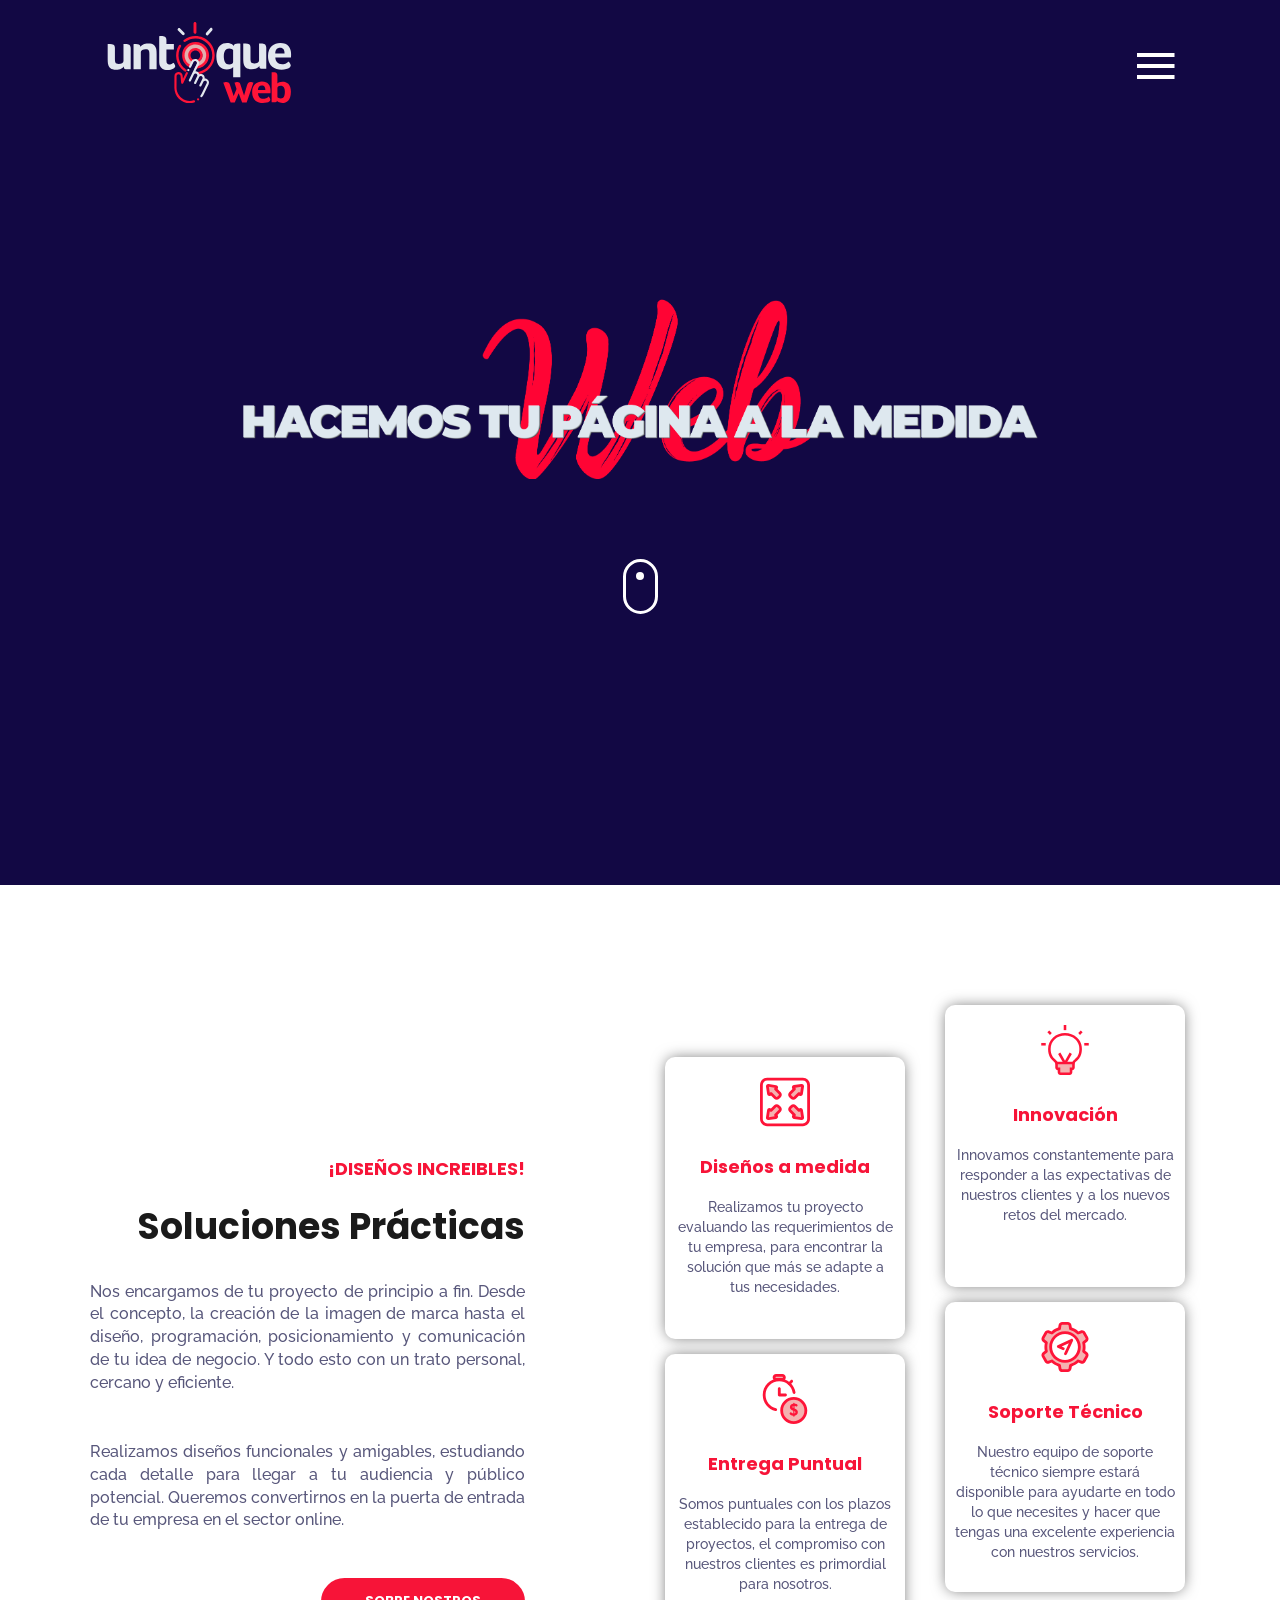
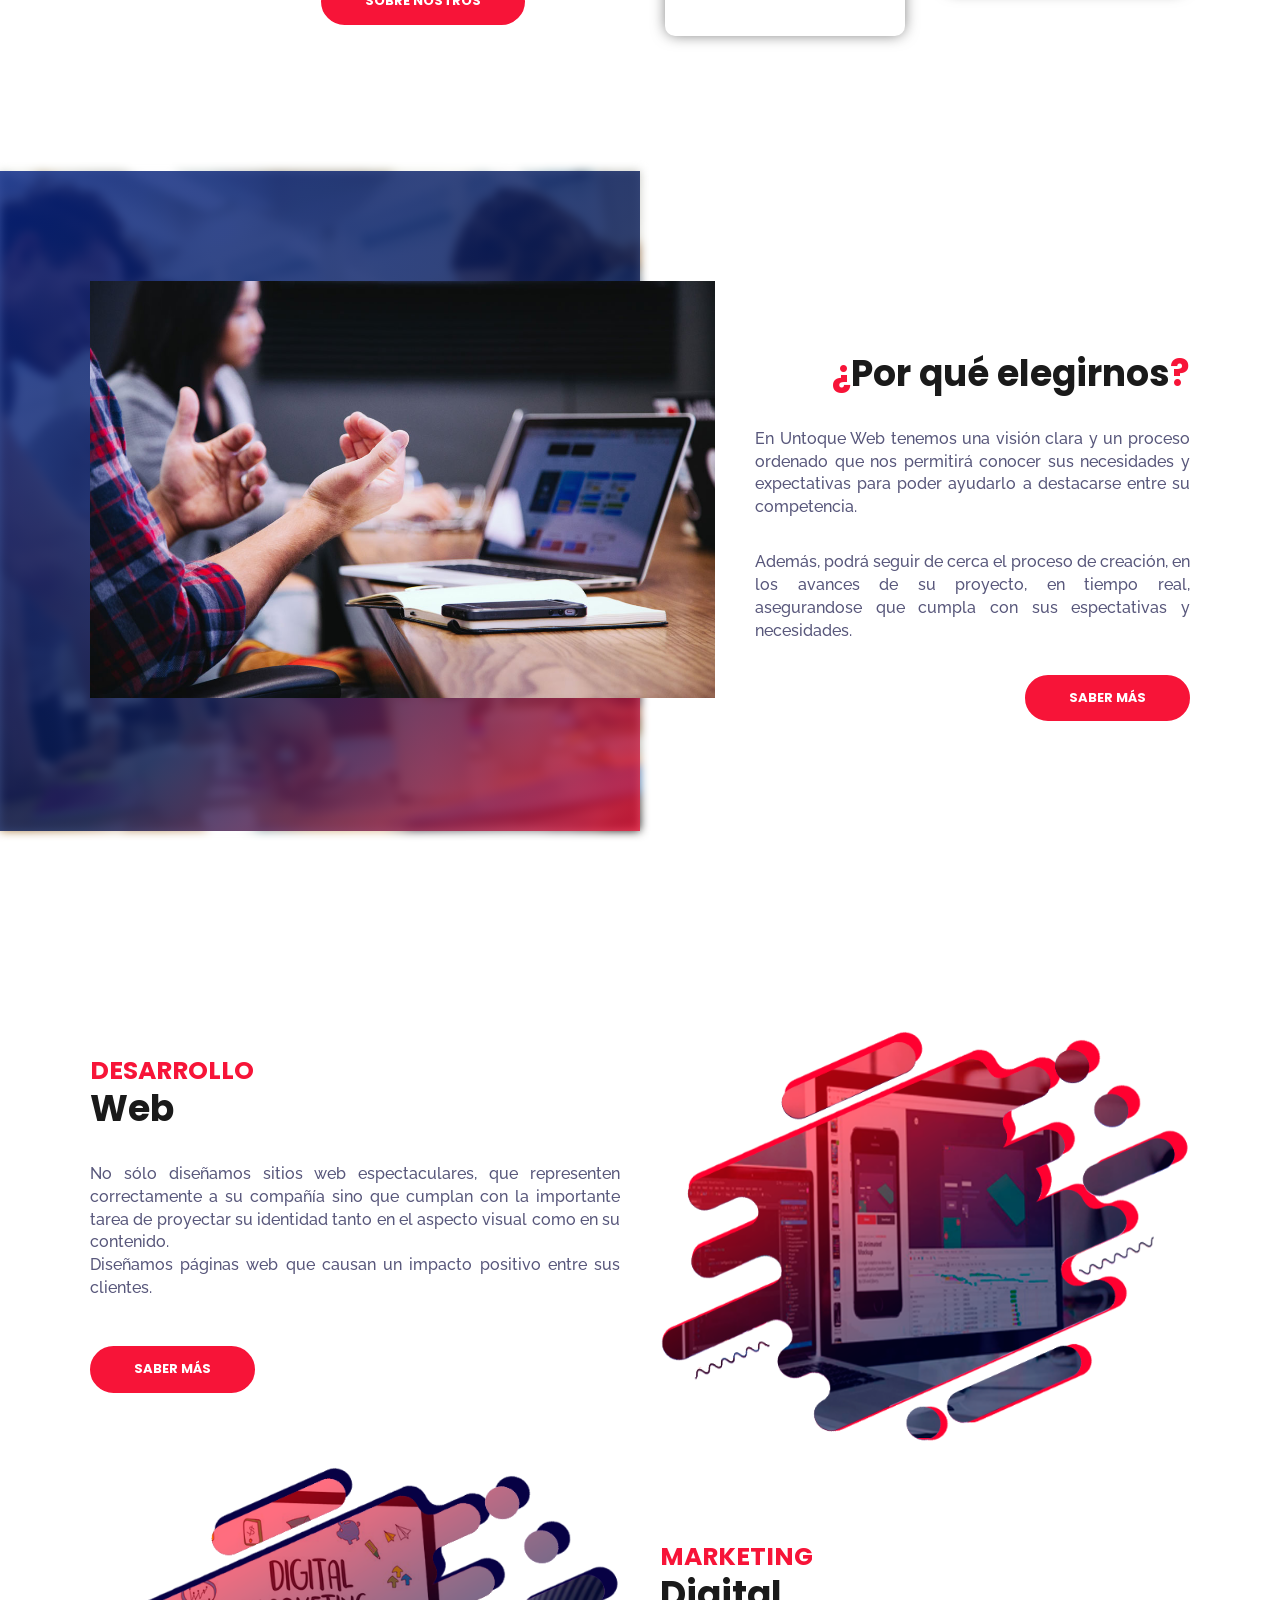
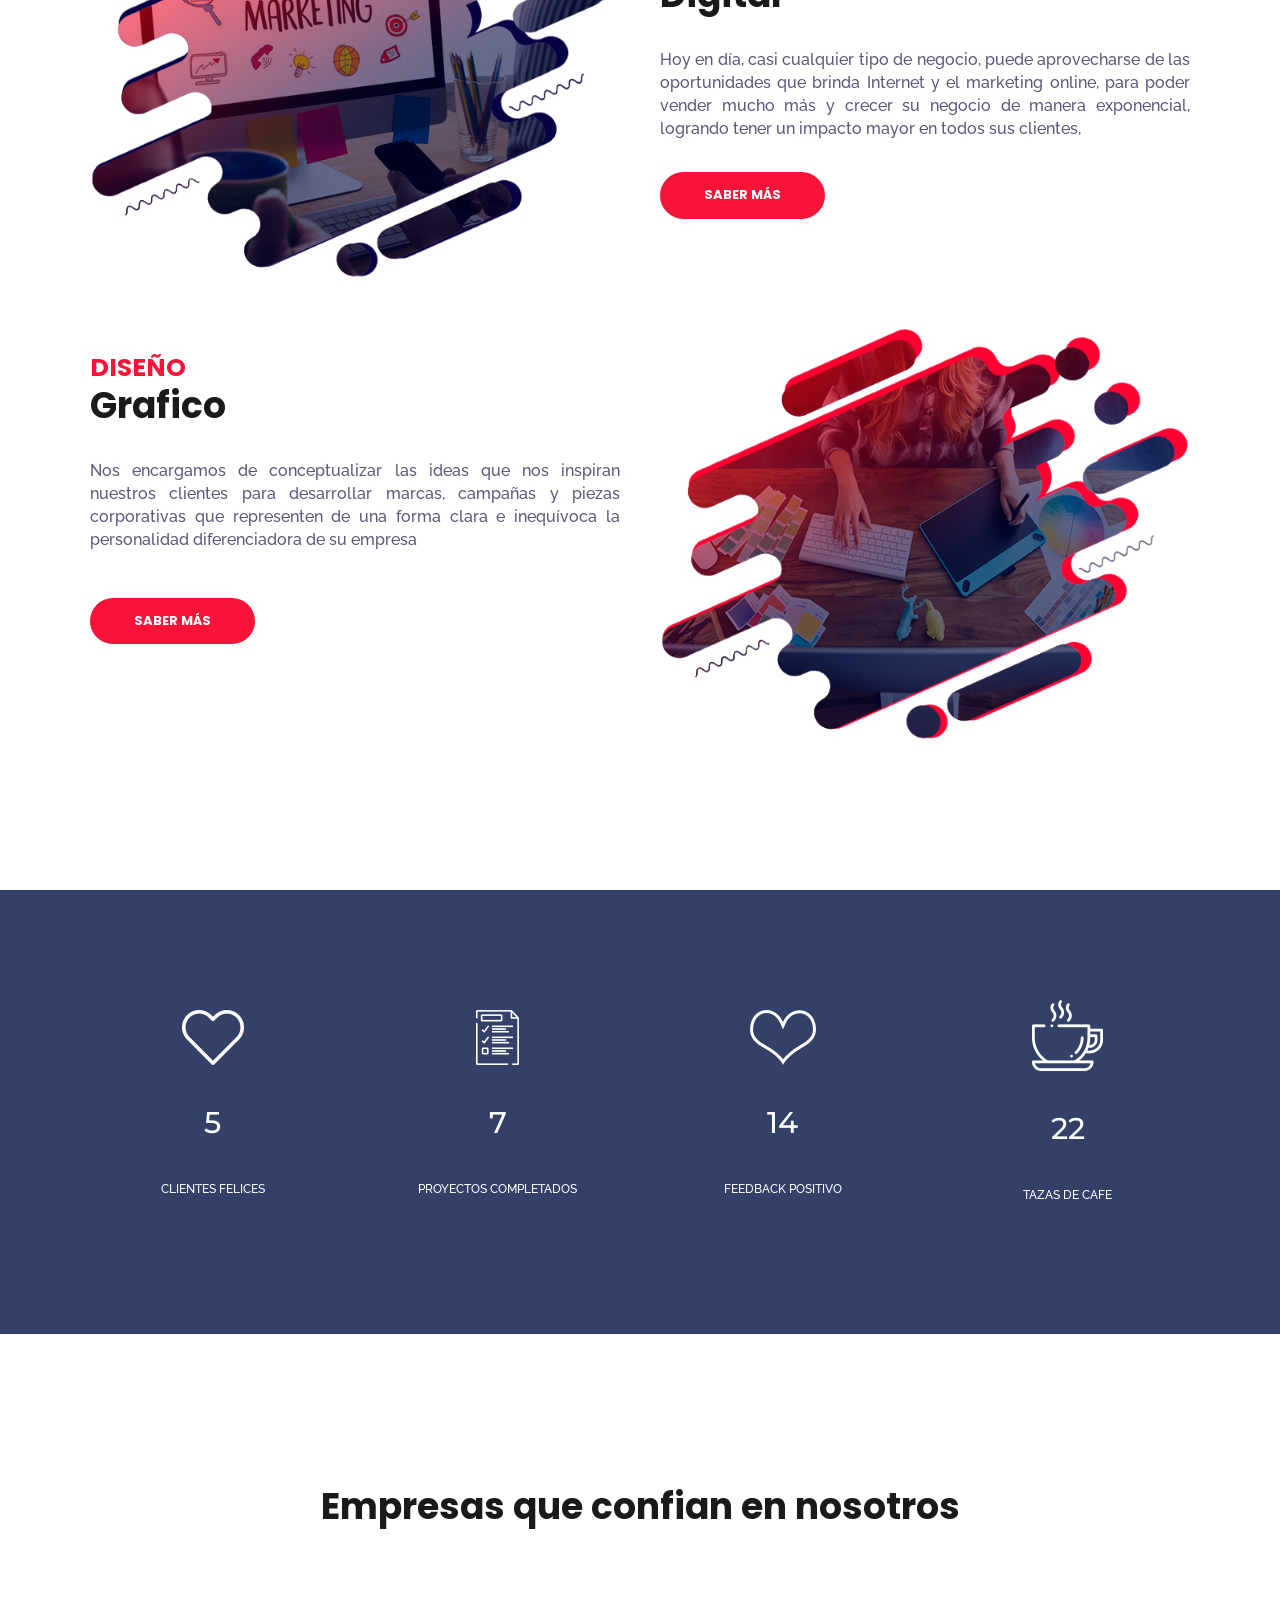
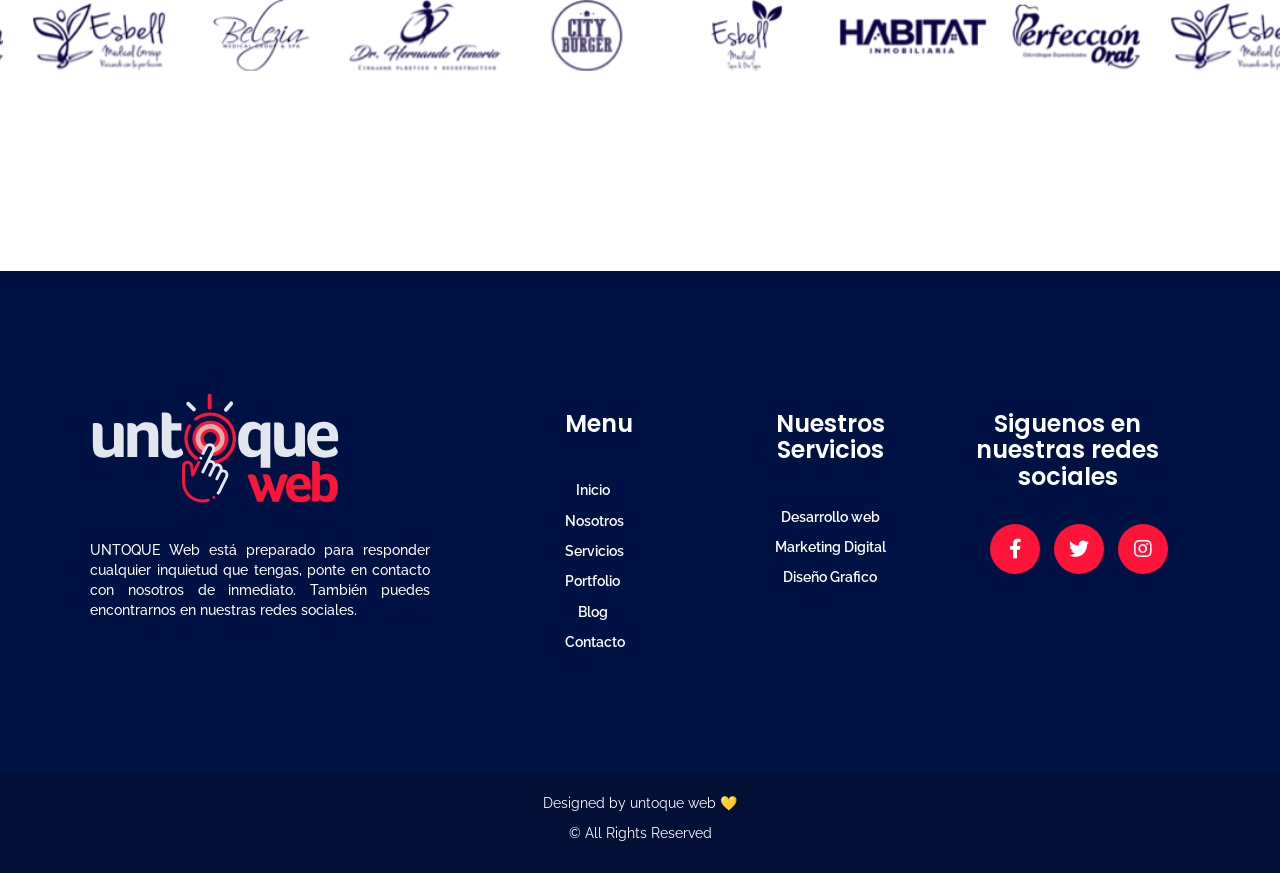
==== commit 22f36945: "Fixed video" ====
--- a/index.html
+++ b/index.html
@@ -17,15 +17,7 @@
     <meta name="author" content="">
 
     <title>Tu página web a la medida | Untoque Web</title>
-    <!-- Standard Favicon -->
-    <link rel="apple-touch-icon" sizes="180x180" href="img/favicon/apple-touch-icon.png">
-    <link rel="icon" type="image/png" sizes="32x32" href="img/favicon/favicon-32x32.png">
-    <link rel="icon" type="image/png" sizes="16x16" href="img/favicon/favicon-16x16.png">
-    <link rel="manifest" href="img/favicon/site.webmanifest">
-    <link rel="mask-icon" href="img/favicon/safari-pinned-tab.svg" color="#5bbad5">
-    <meta name="msapplication-TileColor" content="#da532c">
-    <meta name="theme-color" content="#ffffff">
-
+    
     <!-- Touch Icons - iOS and Android 2.1+ -->
     <link rel="apple-touch-icon" href="img/fav/android-icon-48x48.html">
     <link rel="apple-touch-icon" sizes="72x72" href="img/fav/android-icon-72x72.html" />
--- a/css/style2.css
+++ b/css/style2.css
@@ -574,7 +574,7 @@
 }
 .overlay-video {
 	width: 200%;
-	position: fixed;
+	position: absolute;
 	margin-left: -200px;
 }
 .scroll-btn .mouse{
